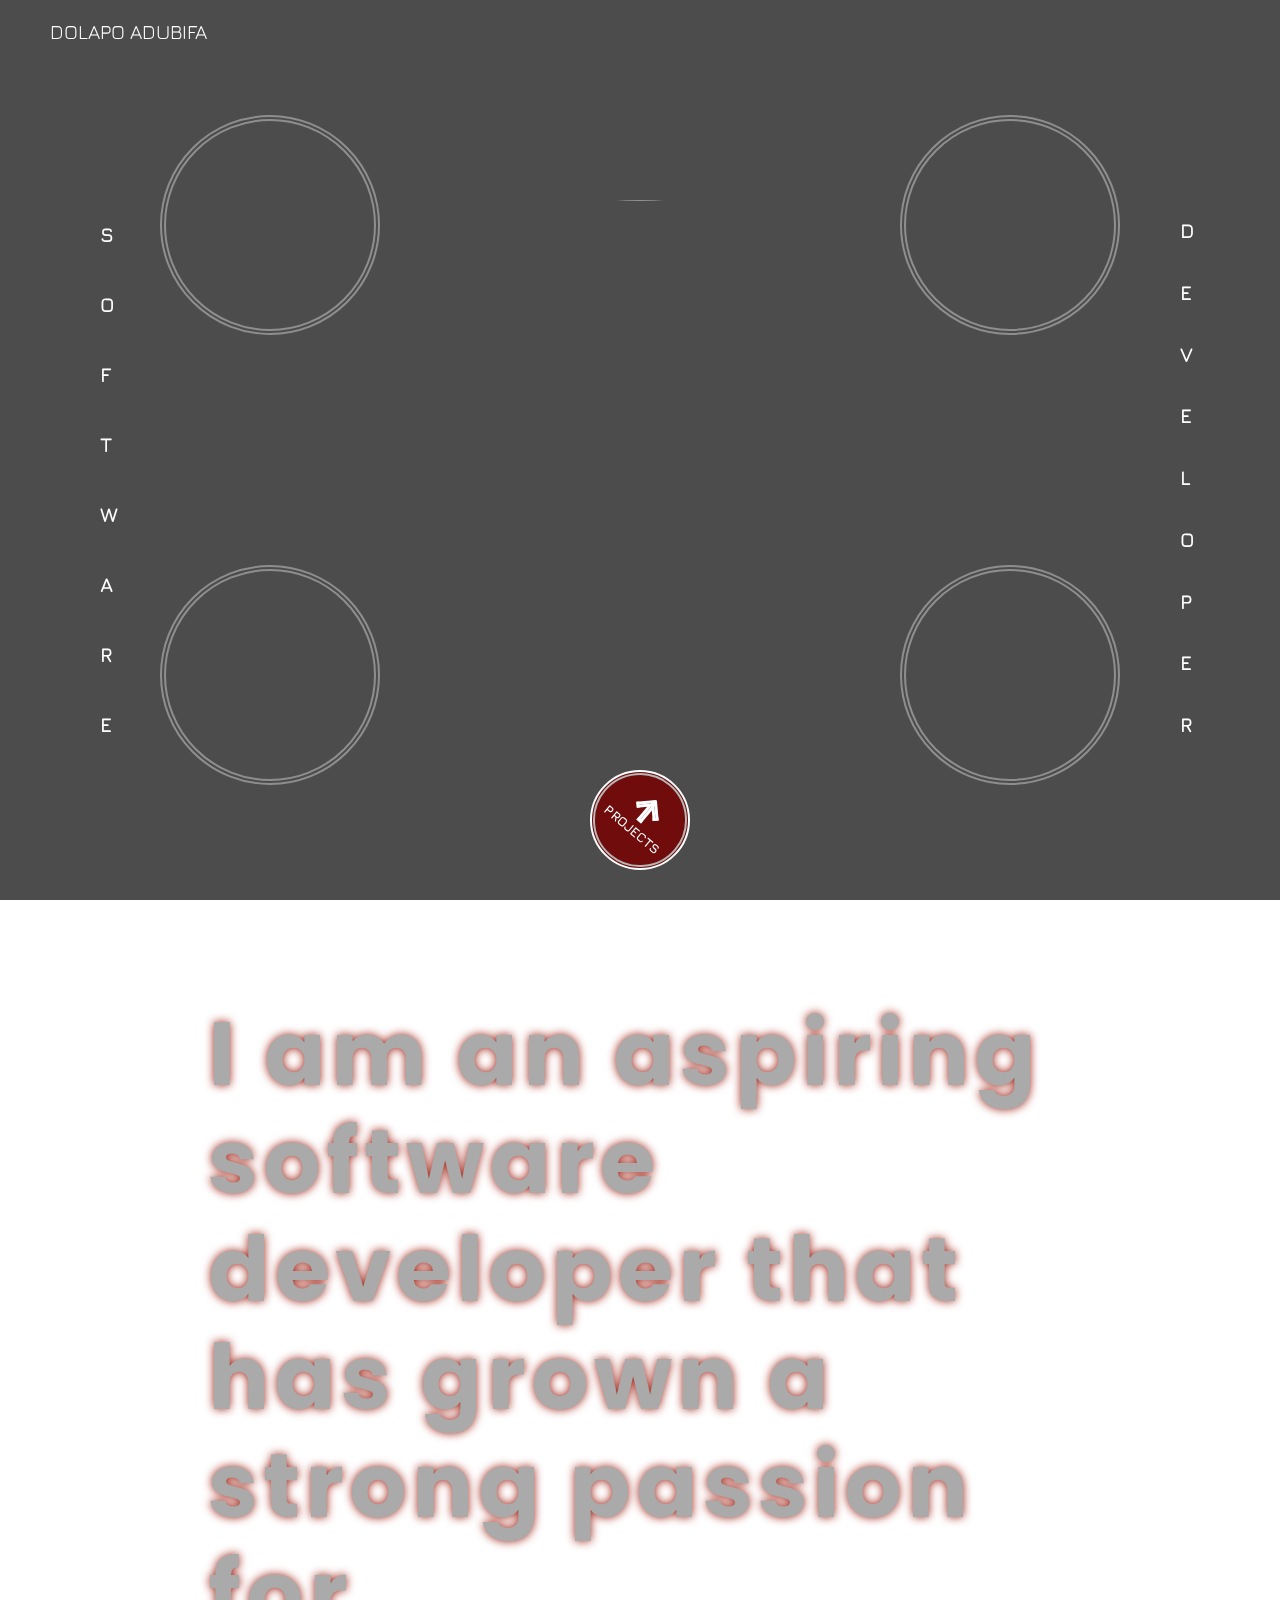
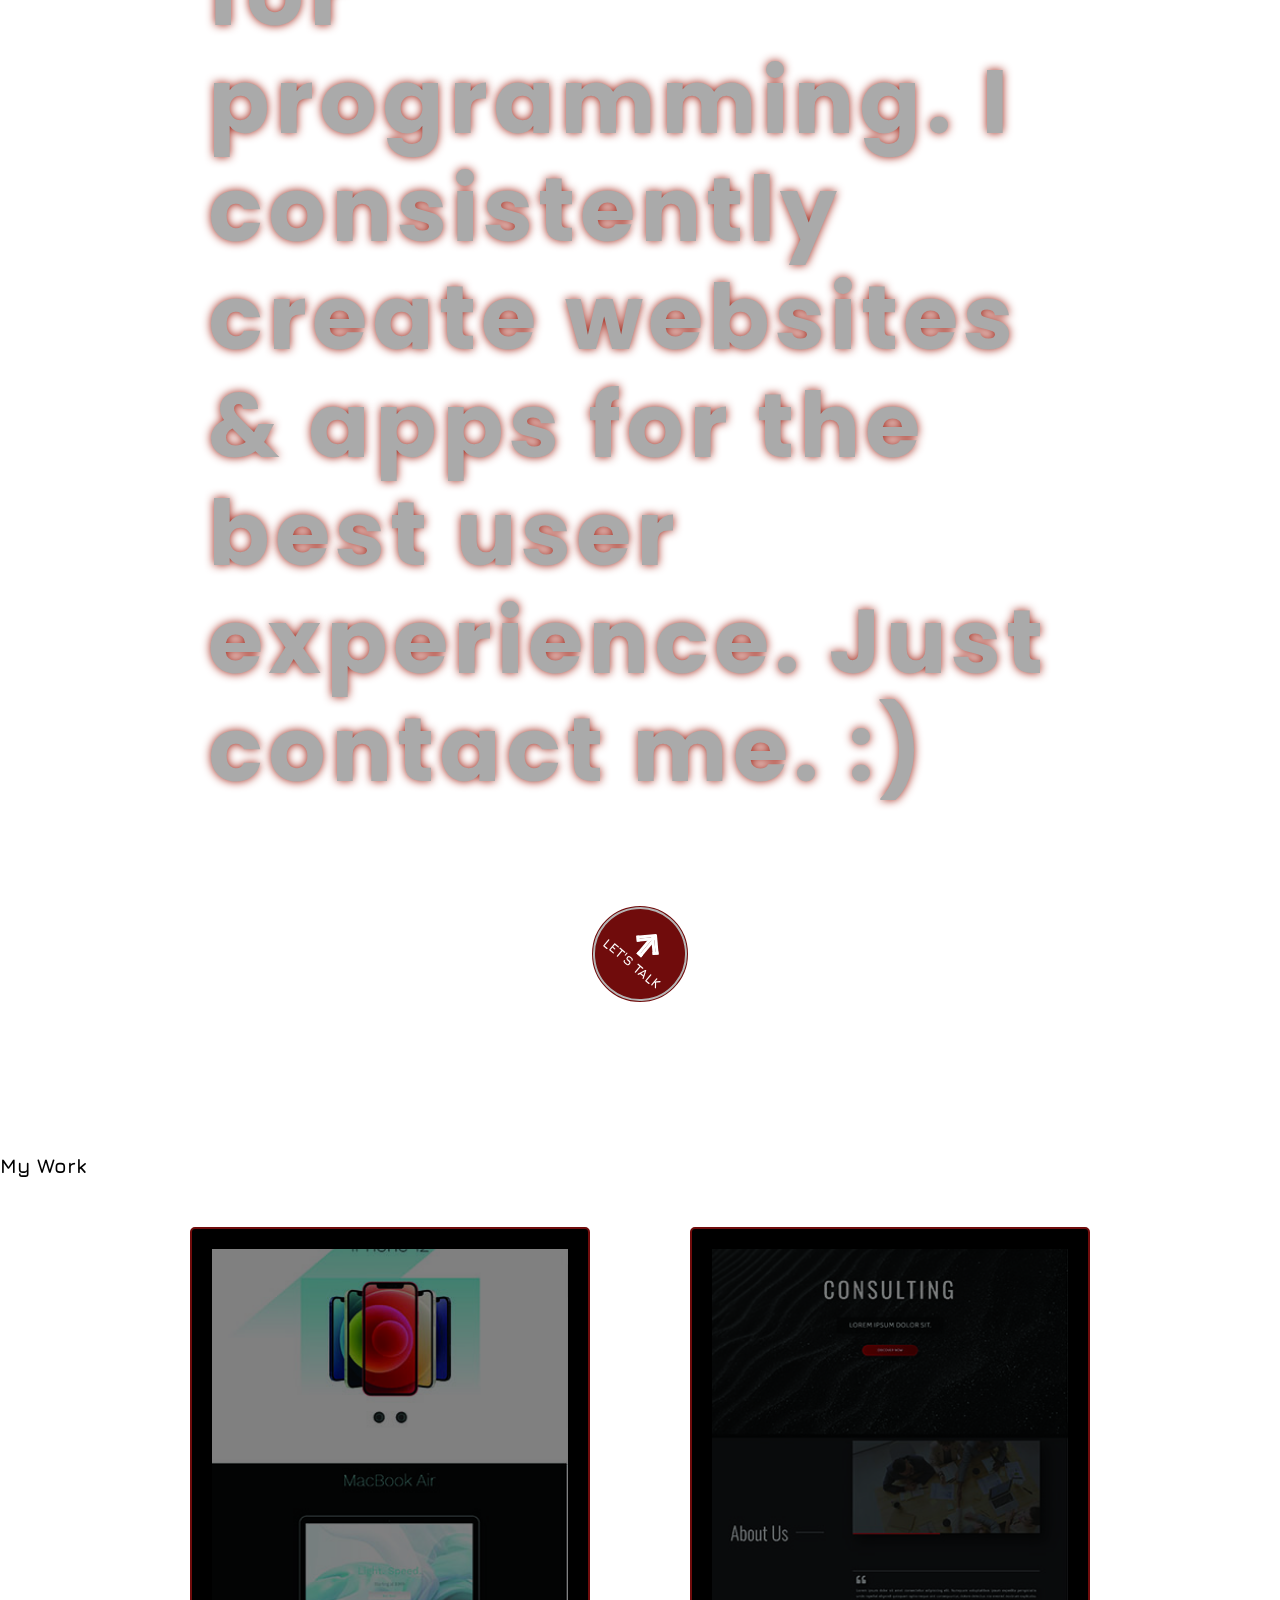
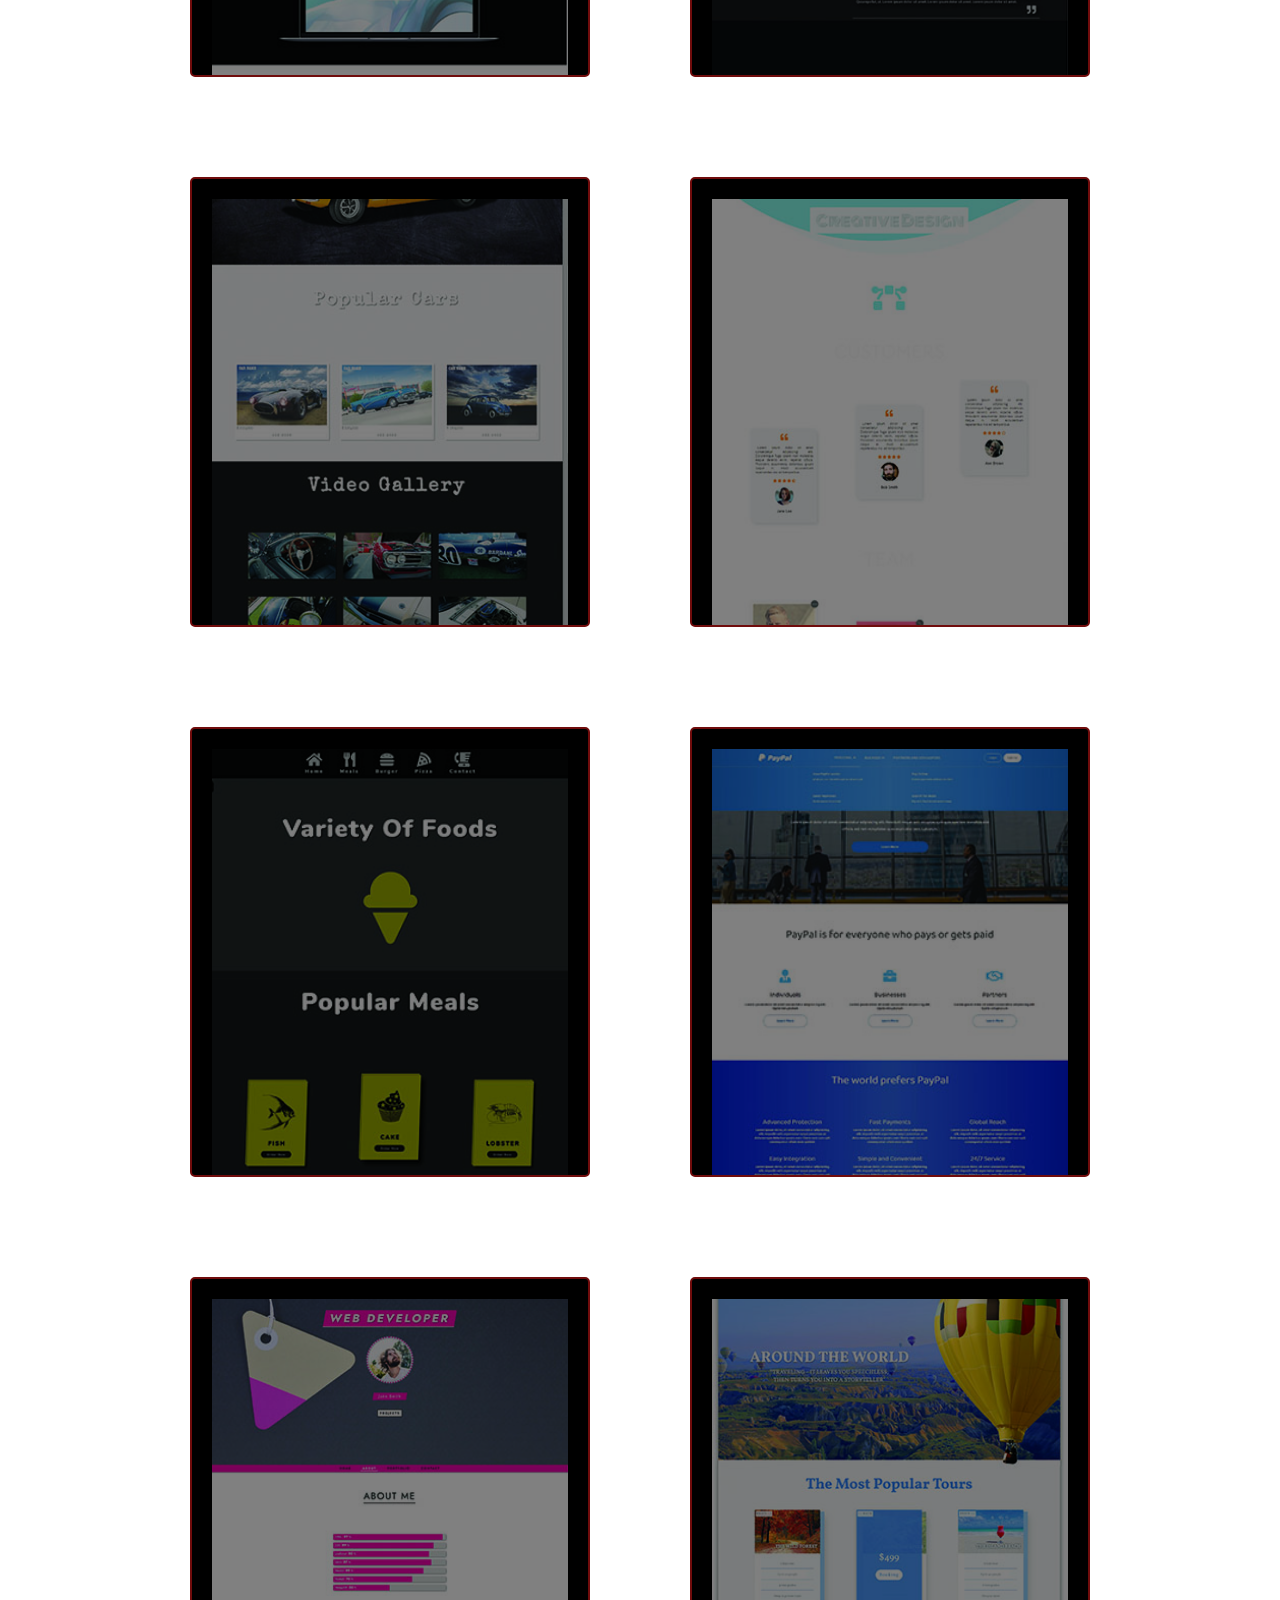
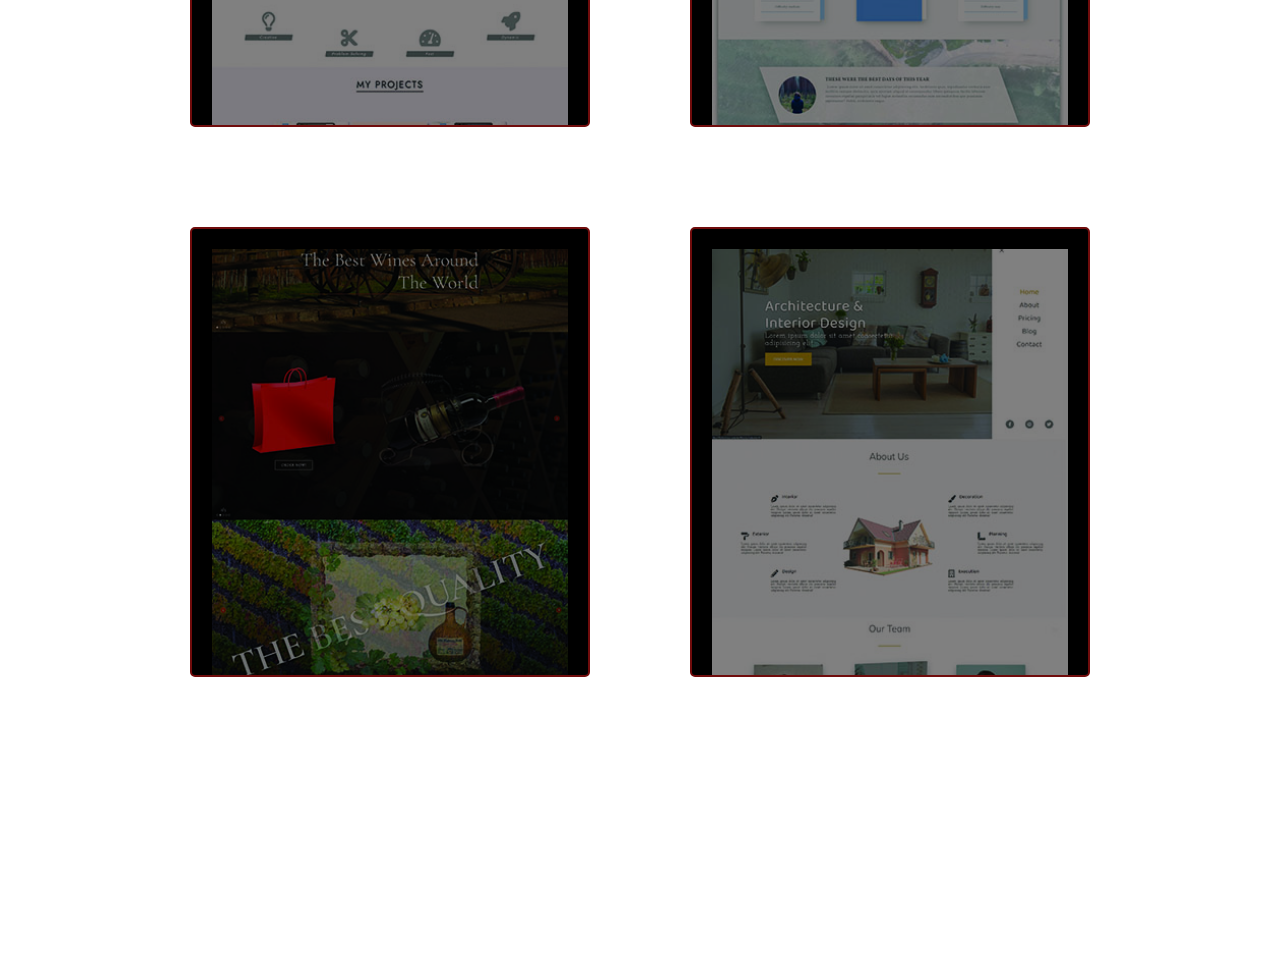
==== index.html @ 751847fe "Images setup" ====
<!DOCTYPE html>
<html lang="en">
  <head>
    <meta charset="UTF-8" />
    <meta http-equiv="X-UA-Compatible" content="IE=edge" />
    <meta name="viewport" content="width=device-width, initial-scale=1.0" />
    <title>Dolapo Adubifa - Software Developer</title>
    <link rel="stylesheet" href="style.css" />
  </head>
  <body>
    <div class="mouse-circle"></div>
    <div class="mouse-dot"></div>

    <div class="container">
      <div class="page-bg"></div>

      <section class="section-1">
        <a href="#" class="logo">Dolapo Adubifa</a>

        <div class="circles">
          <div class="circle circle-1"></div>
          <div class="circle circle-2"></div>
          <div class="circle circle-3"></div>
          <div class="circle circle-4"></div>
        </div>
        <div class="main-circle">
          <img src="images/landing/IMG_1921.jpeg" />
        </div>

        <h4 class="featured-text featured-text-1">Software</h4>
        <h4 class="featured-text featured-text-2">Developer</h4>

        <a href="#" class="main-btn">
          <div class="main-btn-content center">
            <div class="main-btn-line"></div>
            <div class="main-btn-line"></div>
            <div class="main-btn-line"></div>
            <span>Projects</span>
          </div>
        </a>
      </section>

      <section class="section-2">
        <h1 class="section-2-heading">About Me</h1>

        <p class="about-me-text"></p>

        <a href="#" class="main-btn">
          <div class="main-btn-content center">
            <div class="main-btn-line"></div>
            <div class="main-btn-line"></div>
            <div class="main-btn-line"></div>
            <span>Let's Talk</span>
          </div>
        </a>

      </section>

      <section class="section-3">
        <h1 class="section-3-heading">My Work</h1>

        <div class="projects center">
          <div class="project">
            <img src="images/projects/project-1.jpg">
          </div>
          <div class="project">
            <img src="images/projects/project-2.jpg">
          </div>
          <div class="project">
            <img src="images/projects/project-3.jpg">
          </div>
          <div class="project">
            <img src="images/projects/project-4.jpg">
          </div>
          <div class="project">
            <img src="images/projects/project-5.jpg">
          </div>
          <div class="project">
            <img src="images/projects/project-6.jpg">
          </div>
          <div class="project">
            <img src="images/projects/project-7.jpg">
          </div>
          <div class="project">
            <img src="images/projects/project-8.jpg">
          </div>
          <div class="project">
            <img src="images/projects/project-9.jpg">
          </div>
          <div class="project">
            <img src="images/projects/project-10.jpg">
          </div>

        </div>
      </section>

    </div>

    <script src="script.js"></script>
  </body>
</html>
---- style.css ----
@import url('https://fonts.googleapis.com/css2?family=Jura:wght@300;400;500;600;700&display=swap');
@import url('https://fonts.googleapis.com/css2?family=Jura:wght@300;400;500;600;700&family=Poppins:wght@100;200;300;400;500;600;700;800;900&display=swap');

* {
  margin: 0;
  padding: 0;
  box-sizing: border-box;
  text-decoration: none;
  list-style-type: none;
  outline: none;
  font-family: 'Jura', sans-serif;
}

html {
  font-size: 62.5%;
}

.center {
  display: flex;
  justify-content: center;
  align-items: top;
}

.main-btn {
  position: absolute;
  width: 10rem;
  height: 10rem;
  bottom: 3rem;
  background-color: #700c0c;
  border-radius: 50%;
  border: 0.2rem solid #ffffff;
  padding: 0.1rem;
  overflow: hidden;
}

.main-btn-content {
  width: 100%;
  height: 100%;
  border: 0.2rem solid #b6b6b6;
  border-radius: 50%;
  transform: rotate(40deg);
  transition: transform 0.2s, border 0.2s;
}

.main-btn:hover .main-btn-content {
  transform: rotate(60deg);
  border: 0.2rem solid #0ff503;
  transition: transform 0.2s 0.5s, border 0.2s;
}

.main-btn-line {
  position: absolute;
  top: 3rem;
  width: 2rem;
  height: 0.5rem;
  border: 0.3rem solid #ffffff;
}

.main-btn-line:nth-child(1) {
  transform: rotateZ(-45deg) translateX(-0.35rem);
  transform-origin: left center;
  border-right: none;
}

.main-btn-line:nth-child(2) {
  transform: rotateZ(45deg) translateX(0.35rem);
  transform-origin: right center;
  border-left: none;
}

.main-btn-line:nth-child(3) {
  transform: rotateZ(90deg) translateX(0.4rem);
  border-left: none;
}

.main-btn span {
  position: absolute;
  bottom: 2.5rem;
  color: #ffffff;
  font-size: 1.3rem;
  font-weight: 900;
  text-transform: uppercase;
}

.ripple {
  position: absolute;
  width: 0;
  height: 0;
  background-color: #13b413;
  border-radius: 50%;
  transform: translate(-50%, -50%);
  animation: rippleAnim 0.5s forwards;
}

@keyframes rippleAnim {
  0% {
    width: 0;
    height: 0;
  }
  100% {
    width: 210%;
    height: 210%;
  }
}

.mouse-circle,
.mouse-dot {
  border-radius: 50%;
  position: fixed;
  z-index: 300;
  transform: translate(-50%, -50%);
  opacity: 0;
  pointer-events: none;
}

.mouse-circle {
  width: 3rem;
  height: 3rem;
  border: 0.2rem solid #b6b6b6;
  animation: mouseCircleAnim 10s infinite linear;
}

@keyframes mouseCircleAnim {
  0% {
    width: 3rem;
    height: 3rem;
  }
  25% {
    width: 5rem;
    height: 5rem;
  }
  35% {
    width: 2.5rem;
    height: 2.5rem;
  }
  70% {
    width: 5rem;
    height: 5rem;
  }
  100% {
    width: 3rem;
    height: 3rem;
  }
}

.mouse-dot {
  width: 0.5rem;
  height: 0.5rem;
  background-color: #d72e1b;
  /* animation: mouseDotAnim 10s infinite linear; */
}

/* @keyframes mouseDotAnim {
  0% {
    width: 0.5rem;
    height: 0.5rem;
  }
  55%  {
    width: 1rem;
    height: 1rem;
  }
  100%  {
    width: 0.5rem;
    height: 0.5rem;
  }
} */

.page-bg {
  position: fixed;
  width: 100%;
  height: 100vh;
  background: linear-gradient(rgba(0, 0, 0, 0.7), rgba(0, 0, 0, 0.7)),
    url(images/keyboard-bg.jpg) center no-repeat;
  background-size: cover;
}

.section-1 {
  position: relative;
  width: 100%;
  height: 100vh;
  display: flex;
  justify-content: center;
  align-items: top;
}

.logo {
  position: absolute;
  top: 2rem;
  left: 5rem;
  font-size: 2rem;
  text-transform: uppercase;
  color: #ffffff;
}

.circles {
  position: absolute;
  top: 0;
  left: 0;
  width: 100%;
  height: 100%;
  display: grid;
  grid-template-columns: repeat(2, 1fr);
  grid-template-rows: repeat(2, 1fr);
}

.circle {
  width: 22rem;
  height: 22rem;
  border-radius: 50%;
  align-self: center;
  justify-self: center;
  opacity: 0.5;
  top: 0;
  left: 0;
  position: relative;
  transition: left 2s, top 2s;
}

.circle-1 {
  background: url(images/landing/travelPassport.jpg) center no-repeat;
  background-size: cover;
  background-clip: content-box;
  border: 0.6rem double #d2cfcf;
  margin-left: -10rem;
}

.circle-2 {
  background: url(images/landing/bikingHobby.jpg) center no-repeat;
  background-size: cover;
  background-clip: content-box;
  border: 0.6rem double #d2cfcf;
  margin-right: -10rem;
}

.circle-3 {
  background: url(images/landing/animeHobby.jpg) center no-repeat;
  background-size: cover;
  background-clip: content-box;
  border: 0.6rem double #d2cfcf;
  margin-left: -10rem;
}

.circle-4 {
  background: url(images/landing/gamerPortfolio.jpg) center no-repeat;
  background-size: cover;
  background-clip: content-box;
  border: 0.6rem double #d2cfcf;
  margin-right: -10rem;
}

.main-circle {
  width: 55rem;
  height: 55rem;
  margin-top: 20rem;
  position: absolute;
  overflow: hidden;
  border-radius: 50%;
  display: flex;
  justify-content: center;
  align-items: top;
  transition: width 0.2s, height 0.2s;
}

.main-circle:hover {
  width: 70rem;
  height: 70rem;
}

img {
  width: 100rem;
  height: 72rem;
  display: center;
  /* object-fit: cover;
  object-position: 100% 60%; */
}

.main-circle img {
  opacity: 0.6;
  background-position: relative;
}

.featured-text {
  font-size: 2rem;
  color: #ffffff;
  text-transform: uppercase;
  width: 0;
  padding-top: 20rem;
  word-wrap: break-word;
  position: sticky;
  top: 0;
}

.featured-text-1 {
  margin: 0 auto 0 10rem;
  line-height: 3.5;
}

.featured-text-2 {
  margin: 0 10rem 0 auto;
  line-height: 3.089;
}

.main-btn {
  position: absolute;
  width: 10rem;
  height: 10rem;
  bottom: 3rem;
  background-color: #700c0c;
  border-radius: 50%;
  border: 0.2rem solid #ffffff;
  padding: 0.1rem;
  overflow: hidden;
}

.main-btn-content {
  width: 100%;
  height: 100%;
  border: 0.2rem solid #b6b6b6;
  border-radius: 50%;
  transform: rotate(40deg);
  transition: transform 0.2s, border 0.2s;
}

.main-btn:hover .main-btn-content {
  transform: rotate(60deg);
  border: 0.2rem solid #0ff503;
  transition: transform 0.2s 0.5s, border 0.2s;
}

.main-btn-line {
  position: absolute;
  top: 3rem;
  width: 2rem;
  height: 0.5rem;
  border: 0.3rem solid #ffffff;
}

.main-btn-line:nth-child(1) {
  transform: rotateZ(-45deg) translateX(-0.35rem);
  transform-origin: left center;
  border-right: none;
}

.main-btn-line:nth-child(2) {
  transform: rotateZ(45deg) translateX(0.35rem);
  transform-origin: right center;
  border-left: none;
}

.main-btn-line:nth-child(3) {
  transform: rotateZ(90deg) translateX(0.4rem);
  border-left: none;
}

.main-btn span {
  position: absolute;
  bottom: 2.5rem;
  color: #ffffff;
  font-size: 1.3rem;
  font-weight: 900;
  text-transform: uppercase;
}

.ripple {
  position: absolute;
  width: 0;
  height: 0;
  background-color: #13b413;
  border-radius: 50%;
  transform: translate(-50%, -50%);
  animation: rippleAnim 0.5s forwards;
}

@keyframes rippleAnim {
  0% {
    width: 0;
    height: 0;
  }
  100% {
    width: 210%;
    height: 210%;
  }
}

.section-2 {
  position: relative;
  padding: 10rem 10rem 15rem 10rem;
}

.section-2-heading {
  font-size: 2rem;
  font-weight: 300;
  color: #ffffff;
  text-transform: uppercase;
  position: absolute;
  top: 50%;
  left: 10rem;
  transform: translateY(-50%);
  width: 0;
  word-break: break-all;
  line-height: 4;
}

.about-me-text {
  width: 80%;
  margin: auto;
}

.about-me-text span {
  font-family: 'Poppins', sans-serif;
  font-size: 9rem;
  font-weight: bold;
  color: #aaa;
  letter-spacing: 0.5rem;
  line-height: 1.2;
  text-shadow: 0 0 1rem #9f2214;
  position: relative;
  mix-blend-mode: color-dodge;
}

@keyframes aboutMeTextAnim {
  0% {
    color: #aaa;
    top: 0;
  }
  10%,
  90% {
    color: #fff;
    top: 2rem;
  }
  100% {
    color: #aaa;
    top: 0;
  }
}

.section-2 .main-btn {
  left: 50%;
  bottom: -5rem;
  transform: translateX(-50%);
}

.section-3 {
  width: 100%;
  height: 100%;
  padding: 10rem 0;
  margin-top: 10rem;
  position: relative;
}

.projects {
  flex-wrap: wrap;
  padding-bottom: 15rem;
}

.project {
  width: 40rem;
  height: 45rem;
  overflow: hidden;
  margin: 5rem;
  background-color: #000;
  display: flex;
  justify-content: center;
  position: relative;
  border: 0.25rem solid #700c0c;
  border-radius: 0.5rem;
  cursor: pointer;
  perspective: 20rem;
}

.project img {
  width: 90%;
  object-fit: cover;
  position: absolute;
  top: 2rem;
  opacity: 0.5;
  transition: top 4s 0.2s, opacity 0.2s;
}

.project:nth-child(odd):hover img {
  animation: oddImgAnim 4s 0.2s;
  opacity: 1;
}

@keyframes oddImgAnim {
  0% {
    transform: rotateY(0);
  }
  25% {
    transform: rotateY(-2deg) rotateX(2deg);
  }
  50% {
    transform: rotateY(2deg) rotateX(-2deg);
  }
  100% {
    transform: rotateY(0);
  }
}

.project:nth-child(even):hover img {
  animation: evenImgAnim 4s 0.2s;
  opacity: 1;
}

@keyframes evenImgAnim {
  0% {
    transform: rotateY(0);
  }
  25% {
    transform: rotateY(2deg) rotateX(-2deg);
  }
  50% {
    transform: rotateY(-2deg) rotateX(2deg);
  }
  100% {
    transform: rotateY(0);
  }
}

.project-img-wrapper{
  position: fixed;
  top: 0;
  left: 0;
  width: 100%;
  height: 0 ;
  background-color: rgba(0, 0, 0, 0.9);
  animation: imgWrapperAnim 1s forwards;
}

@keyframes imgWrapperAnim {
  0%{
    height: 0;
  }
  100%{
    height: 100%;
  }
}

.project-img{
  width: 100%;
  border-radius: 0.5rem;
  padding: 7rem 20rem;
  opacity: 0.9;
  transform-origin: top center;
  animation: imgAnim 1s 1s both;
}

@keyframes imgAnim {
  0%{
    transform: scale(0);
  }
  100%{
    transform: scale(1);
  }
}
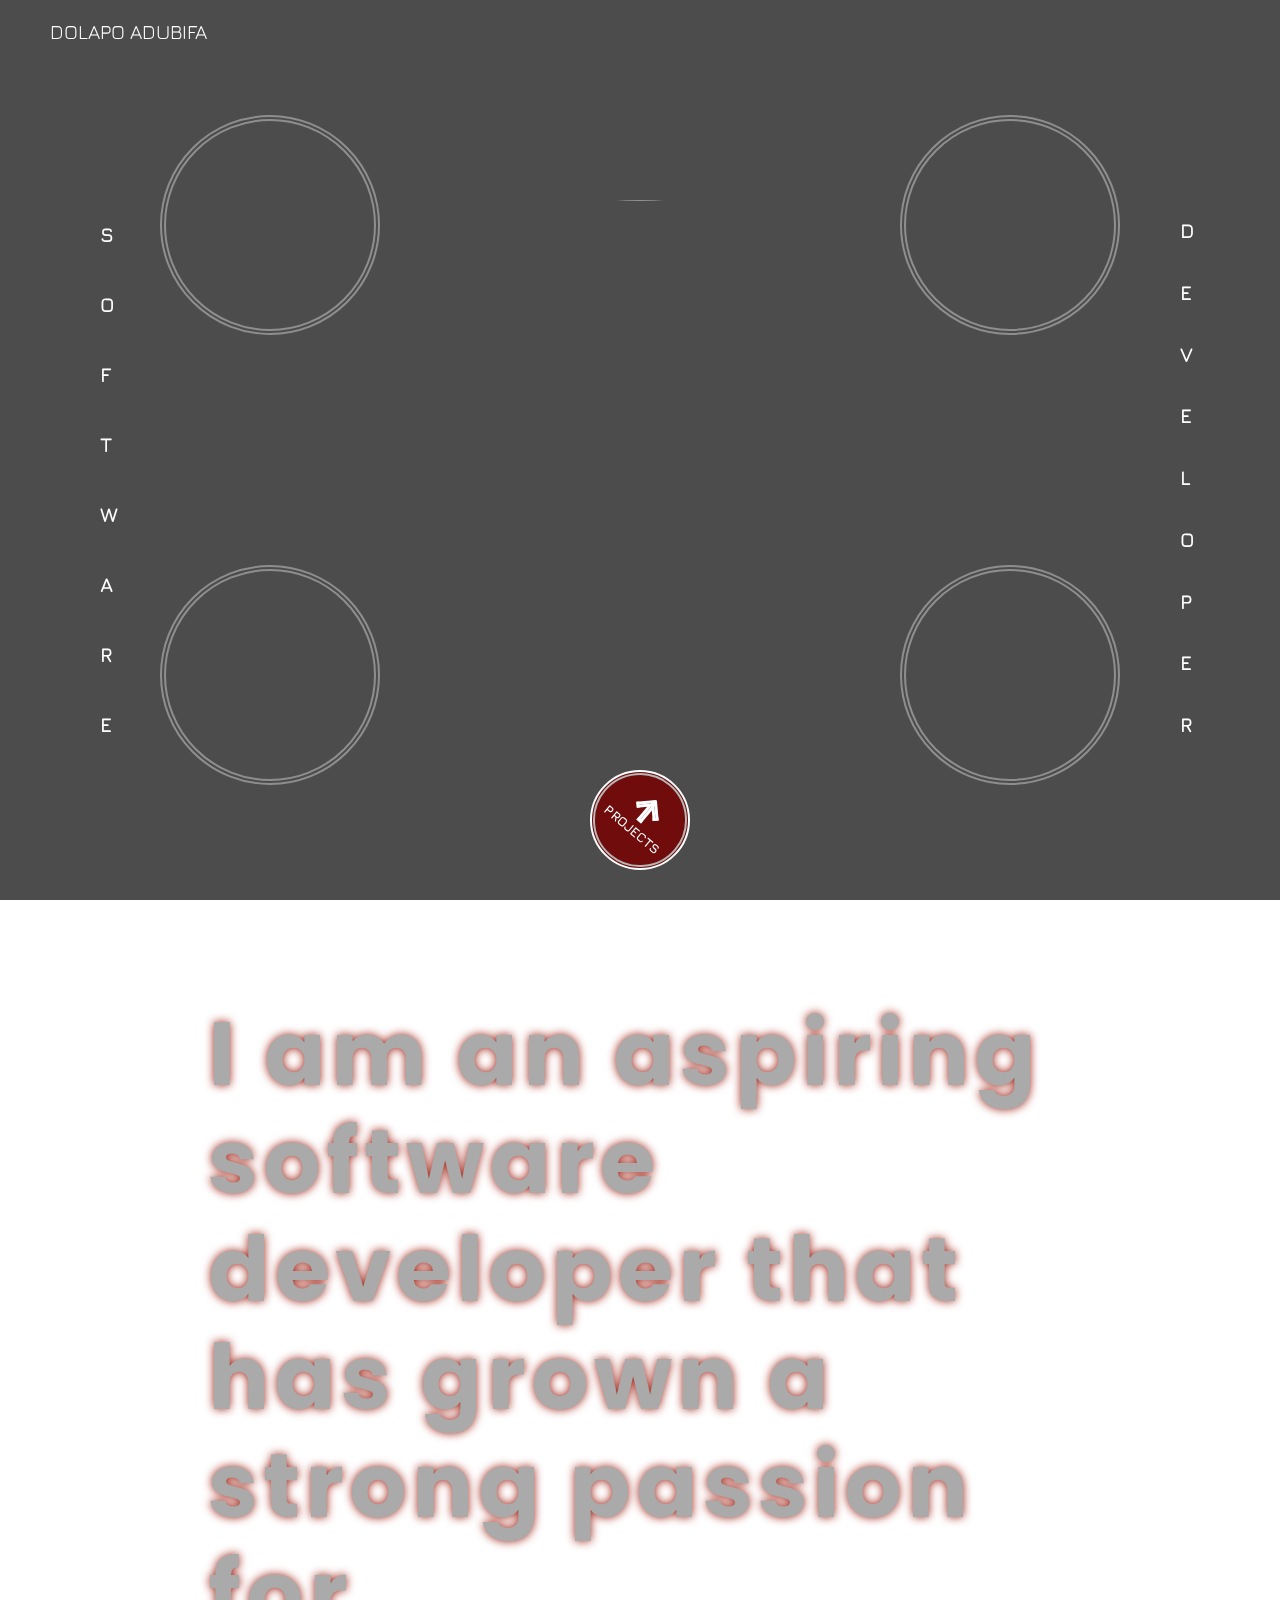
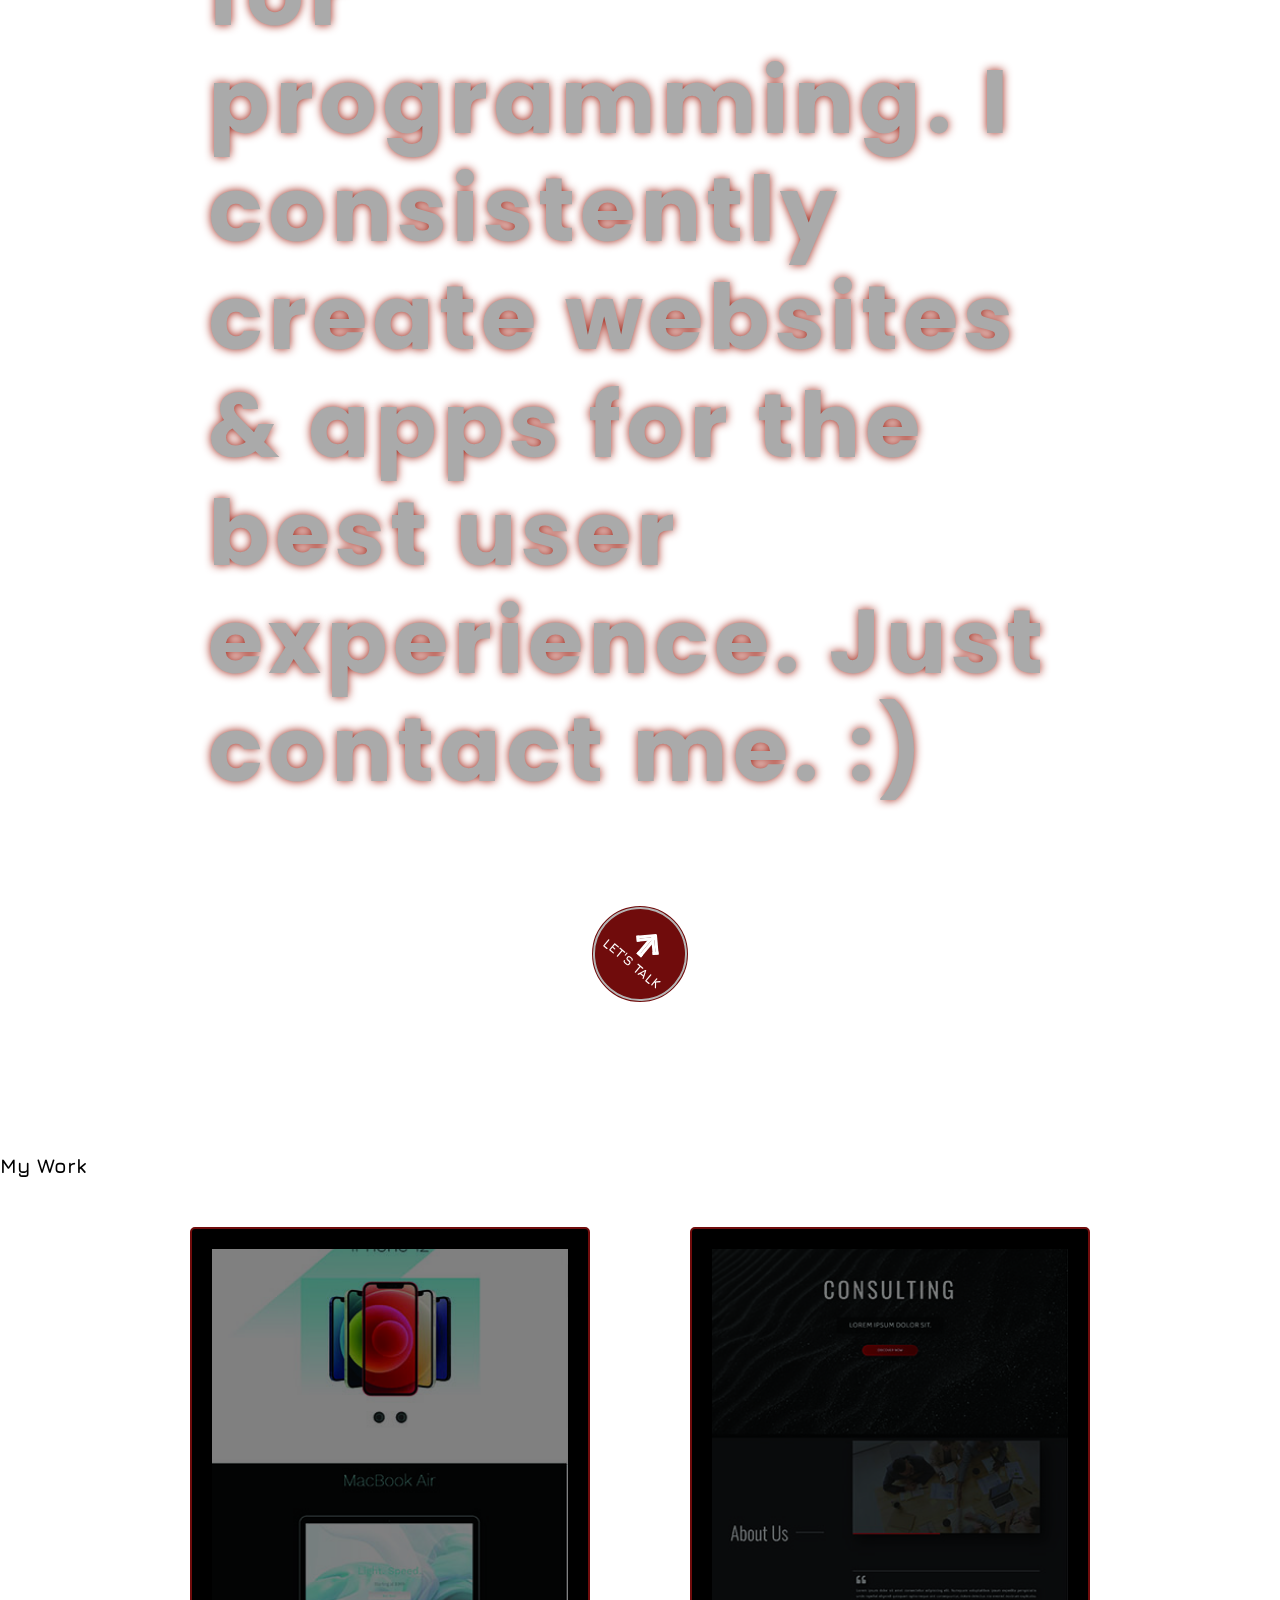
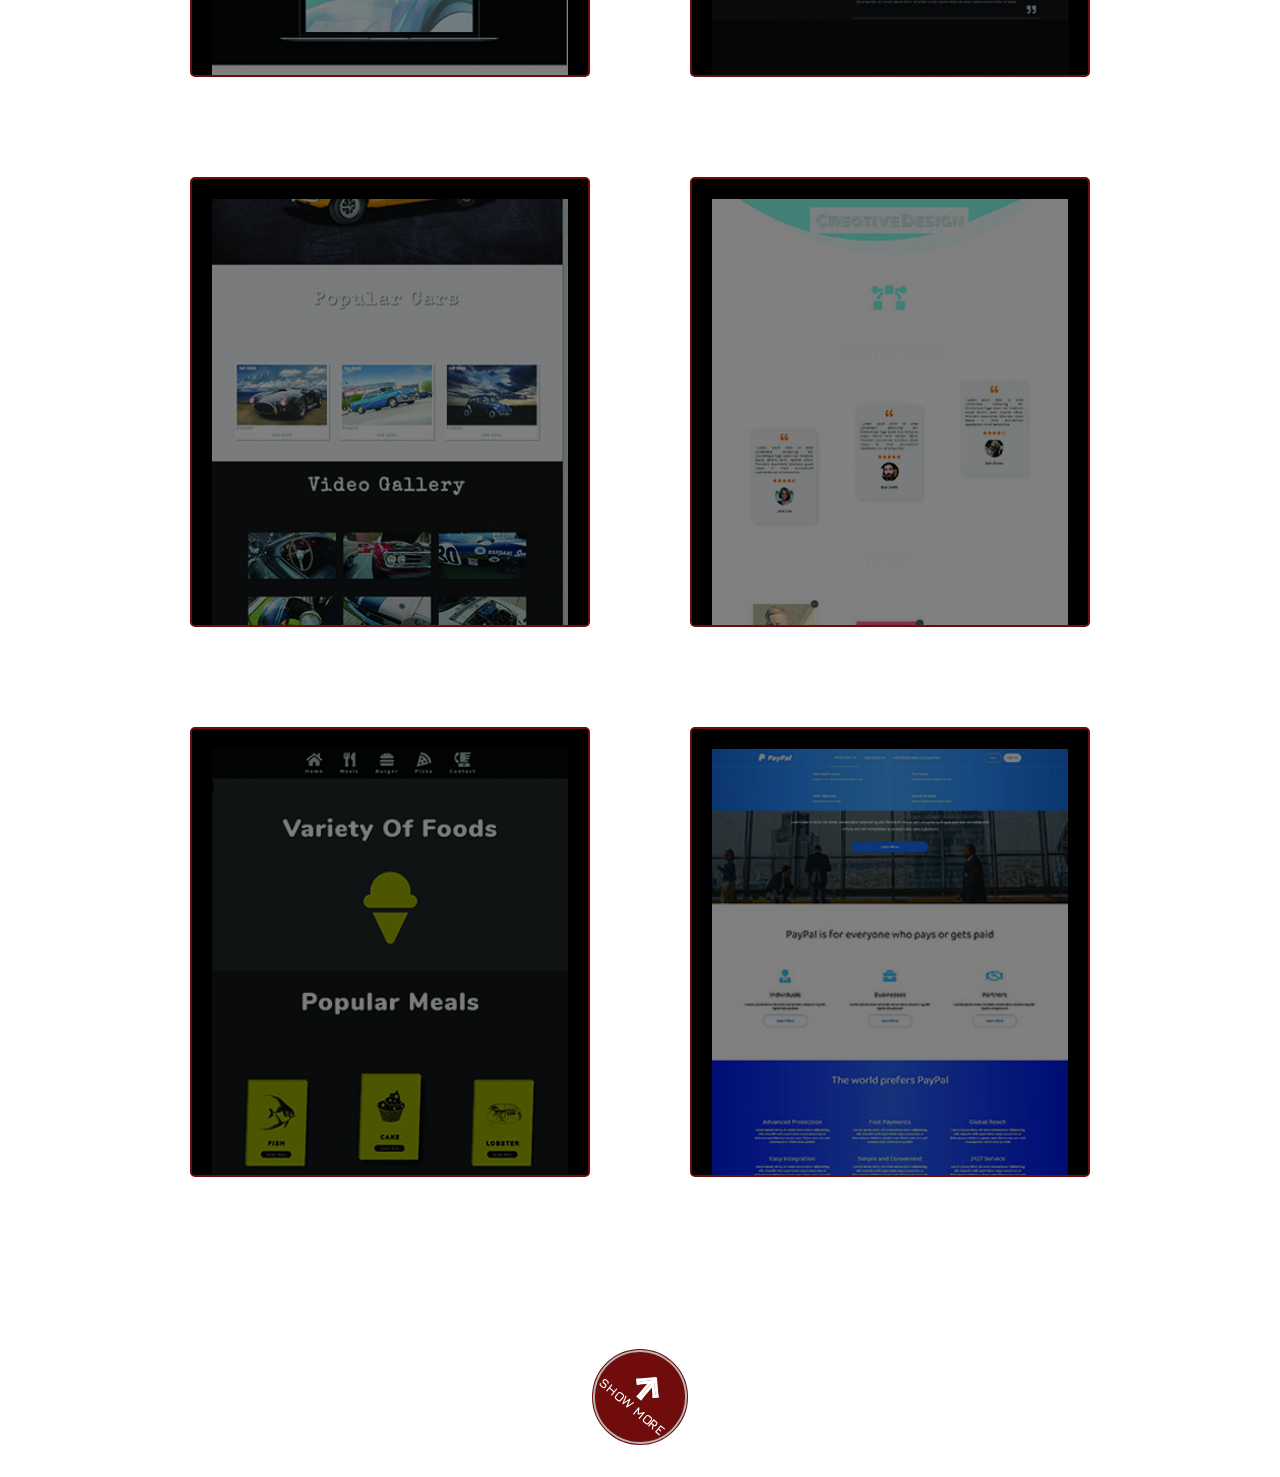
==== commit 42d81497: "Customizing Projects and adding Show More feature" ====
--- a/index.html
+++ b/index.html
@@ -53,7 +53,6 @@
             <span>Let's Talk</span>
           </div>
         </a>
-
       </section>
 
       <section class="section-3">
@@ -61,39 +60,49 @@
 
         <div class="projects center">
           <div class="project">
-            <img src="images/projects/project-1.jpg">
+            <img src="images/projects/project-1.jpg" />
           </div>
           <div class="project">
-            <img src="images/projects/project-2.jpg">
+            <img src="images/projects/project-2.jpg" />
           </div>
           <div class="project">
-            <img src="images/projects/project-3.jpg">
+            <img src="images/projects/project-3.jpg" />
           </div>
           <div class="project">
-            <img src="images/projects/project-4.jpg">
+            <img src="images/projects/project-4.jpg" />
           </div>
           <div class="project">
-            <img src="images/projects/project-5.jpg">
+            <img src="images/projects/project-5.jpg" />
           </div>
           <div class="project">
-            <img src="images/projects/project-6.jpg">
+            <img src="images/projects/project-6.jpg" />
           </div>
           <div class="project">
-            <img src="images/projects/project-7.jpg">
+            <img src="images/projects/project-7.jpg" />
           </div>
           <div class="project">
-            <img src="images/projects/project-8.jpg">
+            <img src="images/projects/project-8.jpg" />
           </div>
           <div class="project">
-            <img src="images/projects/project-9.jpg">
+            <img src="images/projects/project-9.jpg" />
           </div>
           <div class="project">
-            <img src="images/projects/project-10.jpg">
+            <img src="images/projects/project-10.jpg" />
           </div>
+        </div>
 
-        </div>
+        <button class="project-hide-btn">&laquo;Close</button>
+
+        <a href="#" class="main-btn projects-btn">
+          <div class="main-btn-content center">
+            <div class="main-btn-line"></div>
+            <div class="main-btn-line"></div>
+            <div class="main-btn-line"></div>
+            <span>Show More</span>
+          </div>
+        </a>
+
       </section>
-
     </div>
 
     <script src="script.js"></script>
--- a/style.css
+++ b/style.css
@@ -517,26 +517,27 @@
   }
 }
 
-.project-img-wrapper{
+.project-img-wrapper {
   position: fixed;
   top: 0;
   left: 0;
   width: 100%;
-  height: 0 ;
+  height: 0;
   background-color: rgba(0, 0, 0, 0.9);
+  overflow: hidden scroll;
   animation: imgWrapperAnim 1s forwards;
 }
 
 @keyframes imgWrapperAnim {
-  0%{
+  0% {
     height: 0;
   }
-  100%{
+  100% {
     height: 100%;
   }
 }
 
-.project-img{
+.project-img {
   width: 100%;
   border-radius: 0.5rem;
   padding: 7rem 20rem;
@@ -546,10 +547,50 @@
 }
 
 @keyframes imgAnim {
-  0%{
+  0% {
     transform: scale(0);
   }
-  100%{
+  100% {
     transform: scale(1);
   }
+}
+
+.project-hide-btn {
+  position: fixed;
+  top: 5rem;
+  right: 5rem;
+  background-color: transparent;
+  border: none;
+  color: #fff;
+  font-size: 2rem;
+  letter-spacing: 0.1rem;
+  cursor: pointer;
+  z-index: 10;
+  transform: scale(0);
+  visibility: hidden;
+}
+
+.change.project-hide-btn {
+  transform: scale(1);
+  visibility: visible;
+  transition: transform 0.5s;
+}
+
+.projects-btn {
+  left: 50%;
+  transform: translate(-50%);
+}
+
+.change > .main-btn-line:nth-child(1) {
+  transform: rotateZ(45deg) translateX(-0.35rem);
+}
+
+.change > .main-btn-line:nth-child(2) {
+  transform: rotateZ(-45deg) translateX(0.35rem);
+}
+
+.change > .main-btn-line:nth-child(3) {
+  transform: rotateZ(90deg) translateX(-0.4rem);
+  /* border-left: 0.1rem, solid #fff; */
+  border-right: none;
 }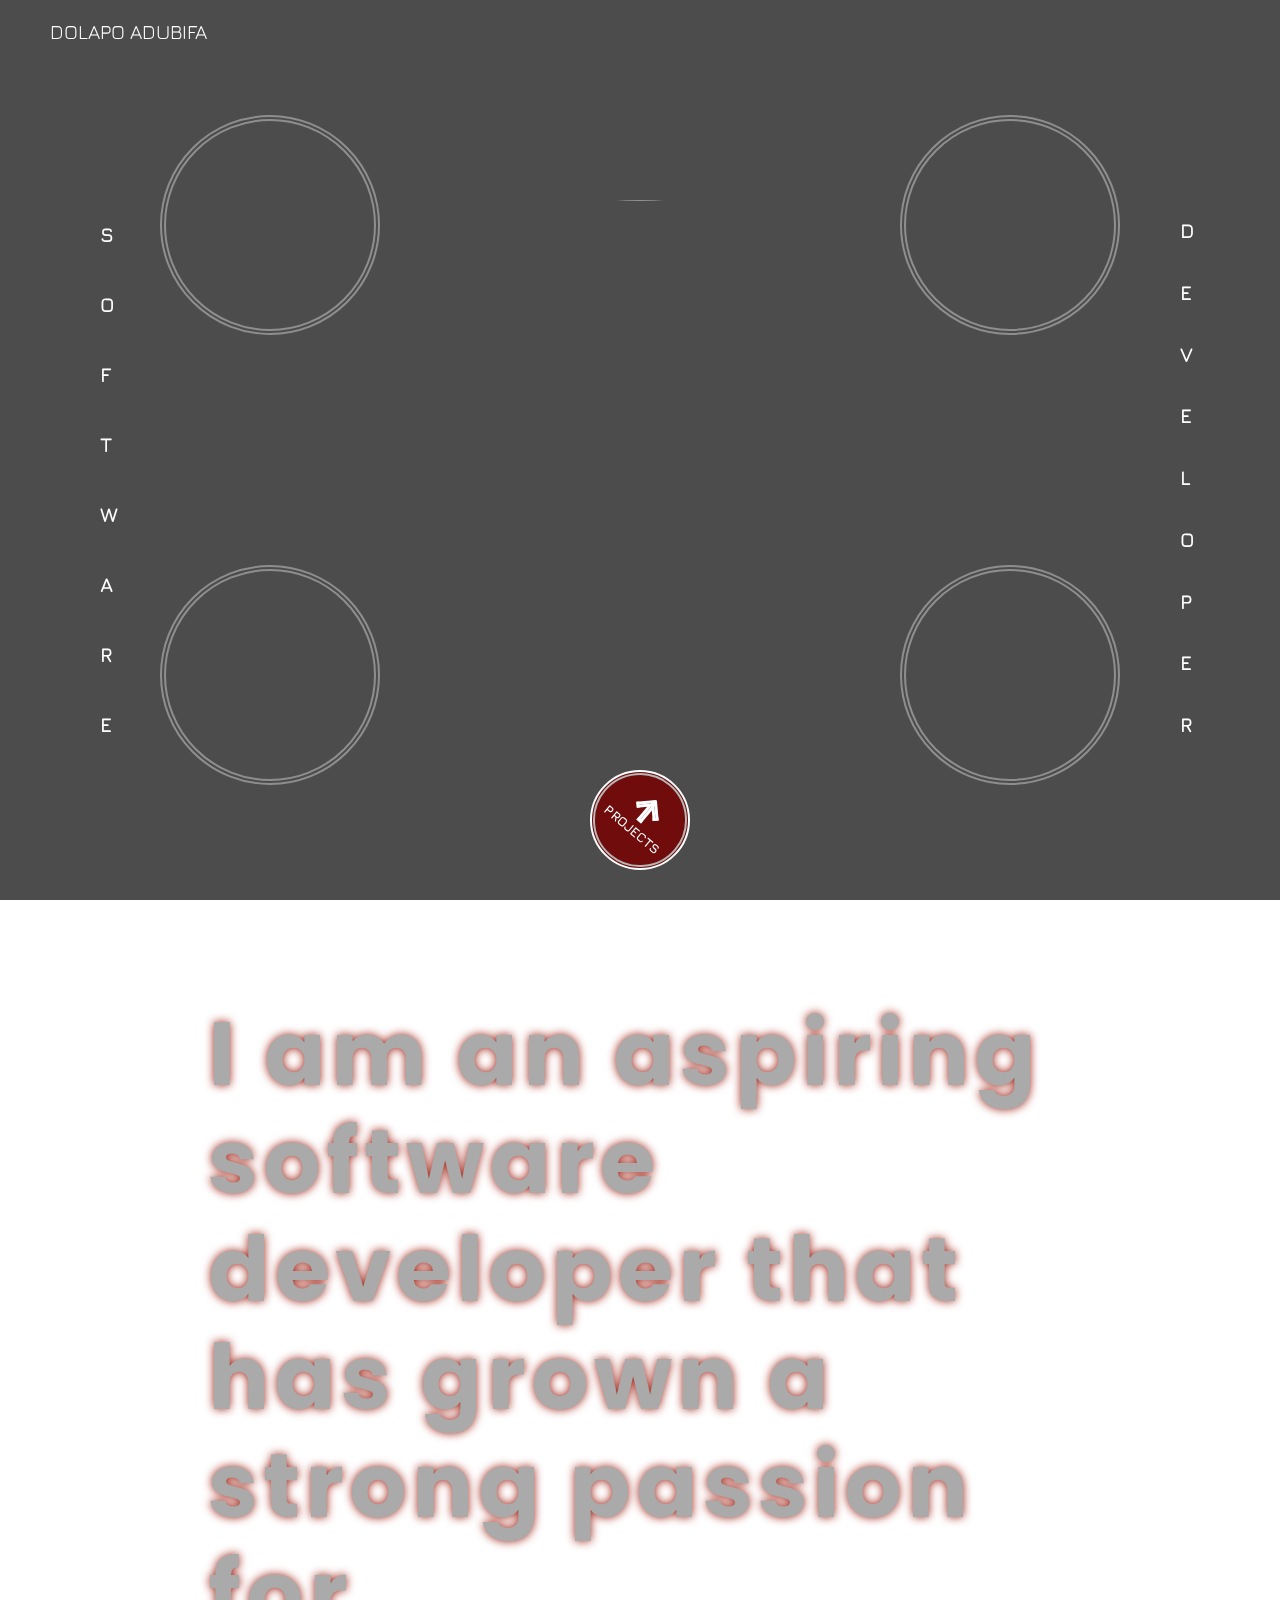
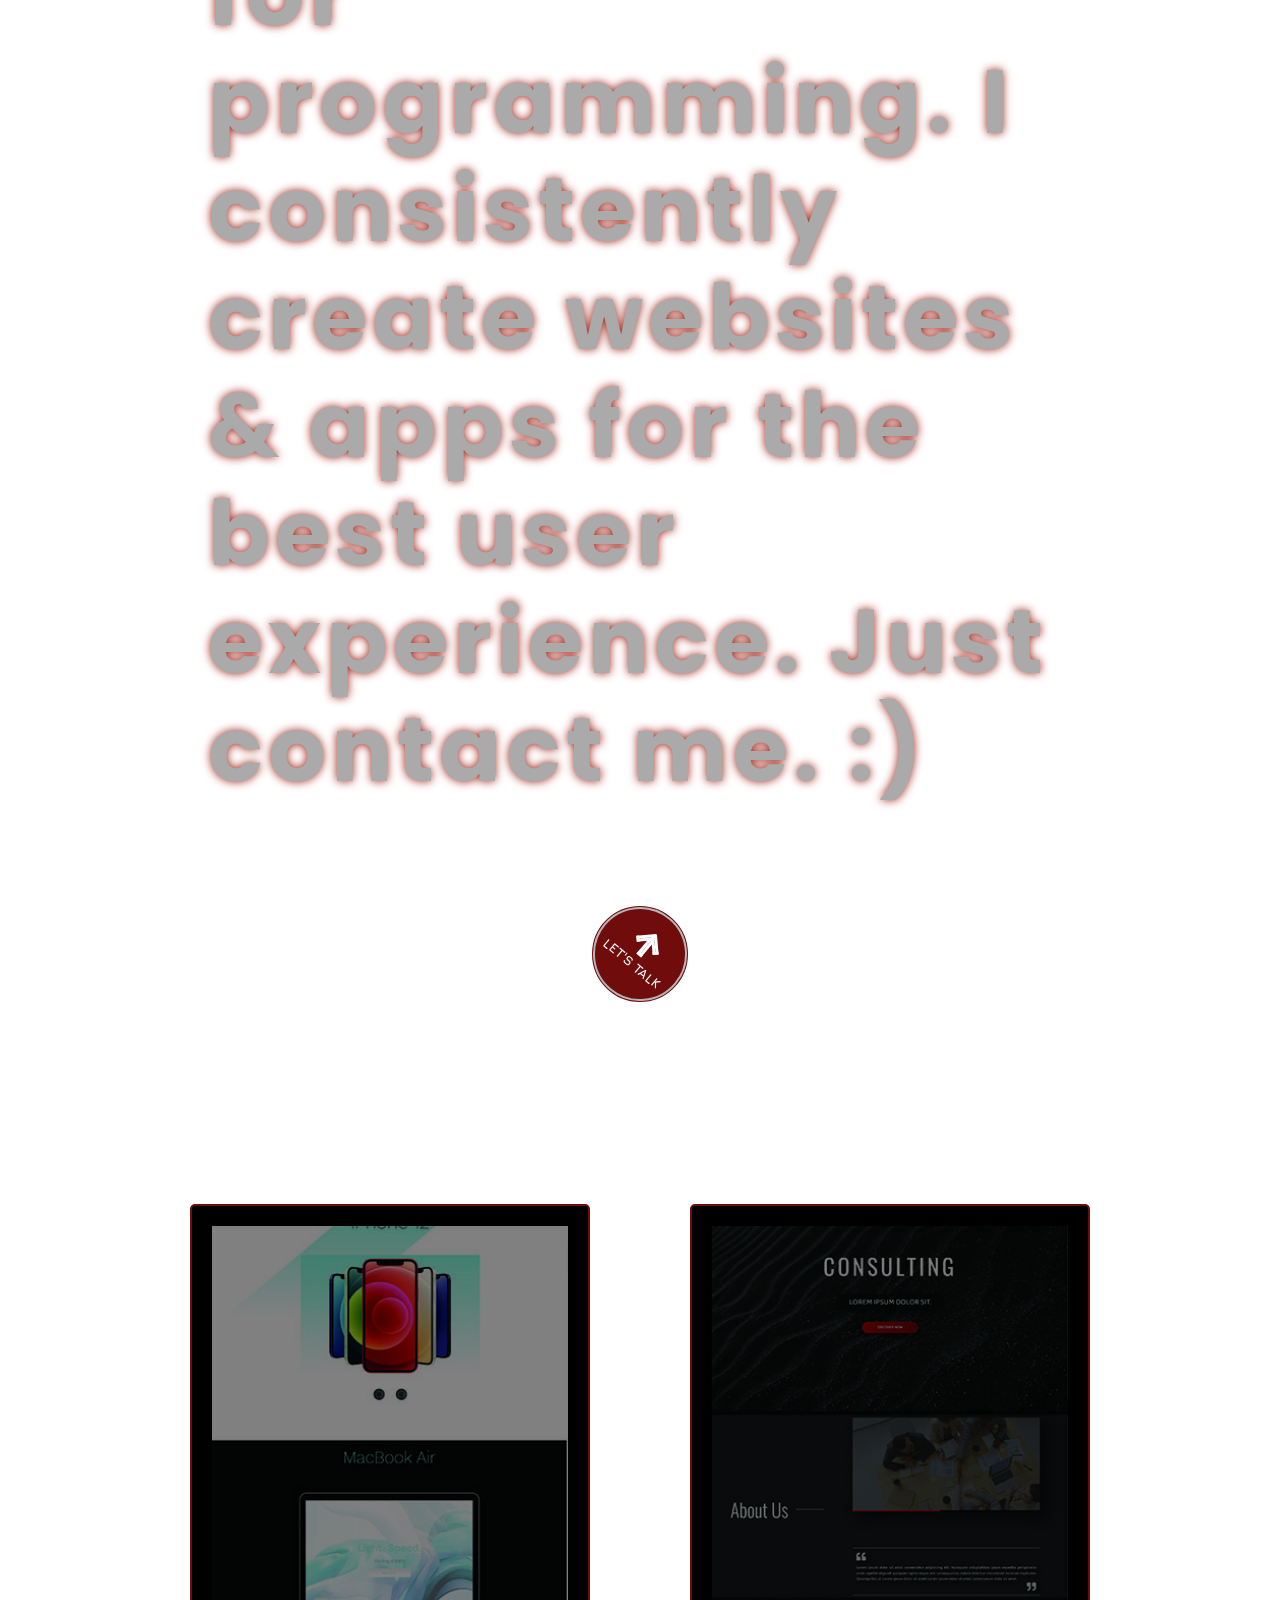
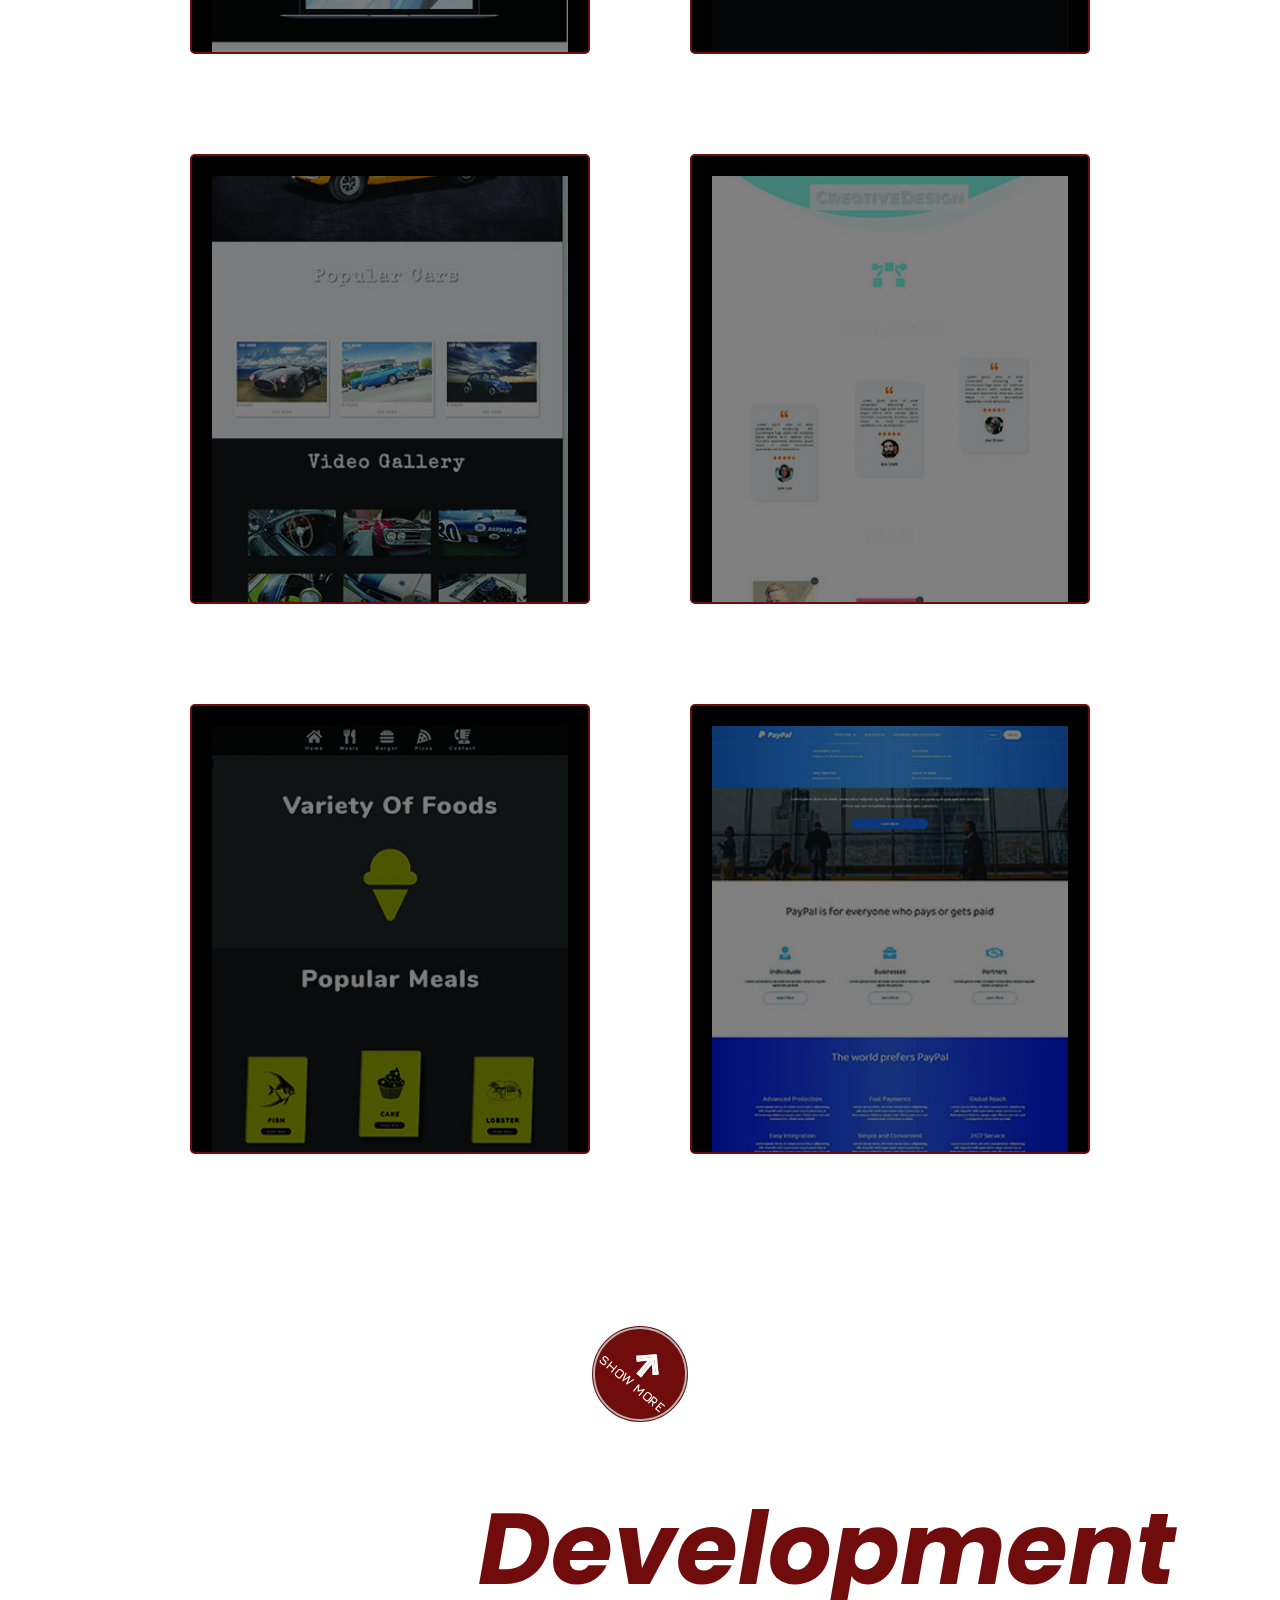
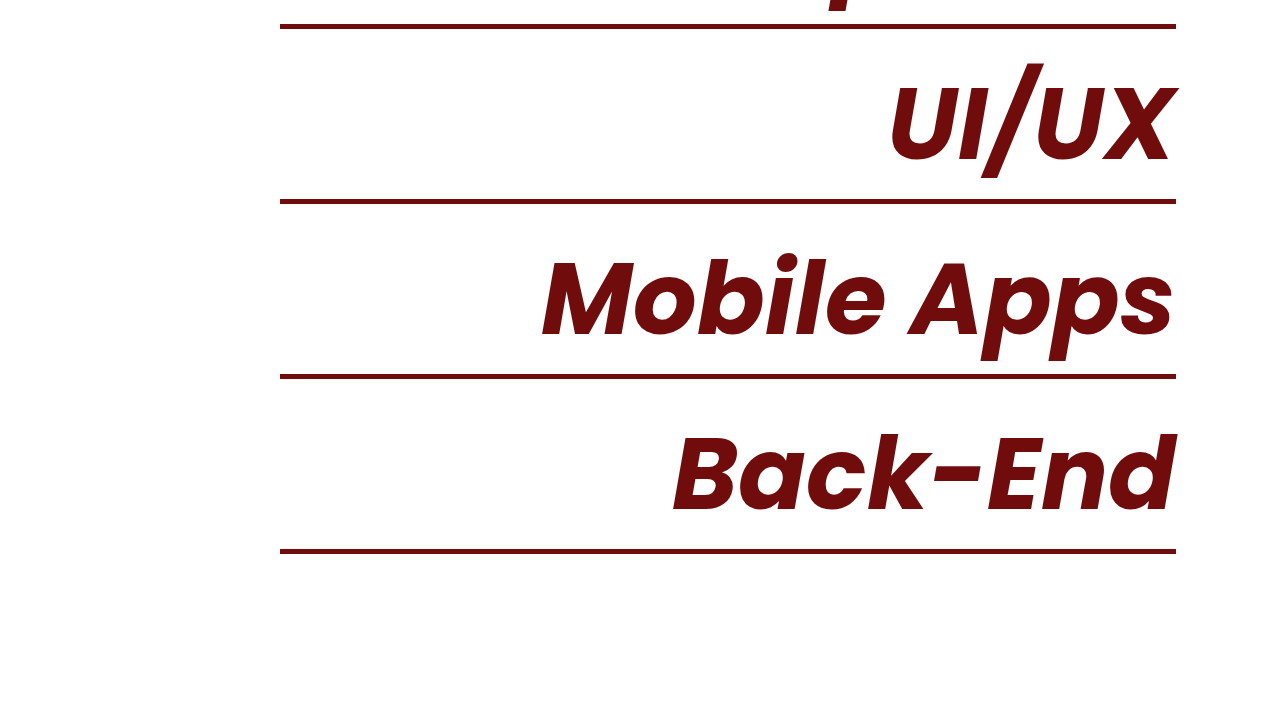
==== commit 26e04e29: "Finishing Project Section" ====
--- a/index.html
+++ b/index.html
@@ -41,7 +41,7 @@
       </section>
 
       <section class="section-2">
-        <h1 class="section-2-heading">About Me</h1>
+        <h1 class="section-heading">About Me</h1>
 
         <p class="about-me-text"></p>
 
@@ -56,7 +56,7 @@
       </section>
 
       <section class="section-3">
-        <h1 class="section-3-heading">My Work</h1>
+        <h1 class="section-heading">My Work</h1>
 
         <div class="projects center">
           <div class="project">
@@ -101,7 +101,42 @@
             <span>Show More</span>
           </div>
         </a>
+      </section>
 
+      <section class="section-4">
+
+        <h1 class="section-heading">My Skills</h1>
+
+        <div class="skills-wrapper">
+          <div class="skill">
+            <a href="#" class="skill-btn"><span>Development</span></a>
+            <p class="skill-text">
+              Lorem, ipsum dolor sit amet consectetur adipisicing elit. Odio,
+              animi libero.
+            </p>
+          </div>
+          <div class="skill">
+            <a href="#" class="skill-btn"><span>UI/UX</span></a>
+            <p class="skill-text">
+              Lorem, ipsum dolor sit amet consectetur adipisicing elit. Odio,
+              animi libero.
+            </p>
+          </div>
+          <div class="skill">
+            <a href="#" class="skill-btn"><span>Mobile Apps</span></a>
+            <p class="skill-text">
+              Lorem, ipsum dolor sit amet consectetur adipisicing elit. Odio,
+              animi libero.
+            </p>
+          </div>
+          <div class="skill">
+            <a href="#" class="skill-btn"><span>Back-End</span></a>
+            <p class="skill-text">
+              Lorem, ipsum dolor sit amet consectetur adipisicing elit. Odio,
+              animi libero.
+            </p>
+          </div>
+        </div>
       </section>
     </div>
 
--- a/style.css
+++ b/style.css
@@ -13,6 +13,8 @@
 
 html {
   font-size: 62.5%;
+  overflow-x: hidden;
+  scroll-behavior: smooth;
 }
 
 .center {
@@ -101,6 +103,20 @@
     width: 210%;
     height: 210%;
   }
+}
+
+.section-heading {
+  font-size: 2rem;
+  font-weight: 300;
+  color: #ffffff;
+  text-transform: uppercase;
+  position: absolute;
+  top: 50%;
+  left: 10rem;
+  transform: translateY(-50%);
+  width: 0;
+  word-break: break-all;
+  line-height: 4;
 }
 
 .mouse-circle,
@@ -387,20 +403,6 @@
   padding: 10rem 10rem 15rem 10rem;
 }
 
-.section-2-heading {
-  font-size: 2rem;
-  font-weight: 300;
-  color: #ffffff;
-  text-transform: uppercase;
-  position: absolute;
-  top: 50%;
-  left: 10rem;
-  transform: translateY(-50%);
-  width: 0;
-  word-break: break-all;
-  line-height: 4;
-}
-
 .about-me-text {
   width: 80%;
   margin: auto;
@@ -466,6 +468,7 @@
   border-radius: 0.5rem;
   cursor: pointer;
   perspective: 20rem;
+  transition: opacity 0.5s;
 }
 
 .project img {
@@ -581,6 +584,10 @@
   transform: translate(-50%);
 }
 
+.projects-btn .main-btn-line {
+  transition: all 0.5s;
+}
+
 .change > .main-btn-line:nth-child(1) {
   transform: rotateZ(45deg) translateX(-0.35rem);
 }
@@ -593,4 +600,56 @@
   transform: rotateZ(90deg) translateX(-0.4rem);
   /* border-left: 0.1rem, solid #fff; */
   border-right: none;
-}+}
+
+.section-4 {
+  position: relative;
+  width: 100%;
+}
+
+.skills-wrapper {
+  width: 100%;
+  margin-left: 28rem;
+  flex-direction: column;
+}
+
+.skill {
+  width: 70%;
+  margin: 2rem 0;
+  border-bottom: 0.5rem solid #700c0c;
+}
+
+.skill-btn {
+  width: 100%;
+  position: relative;
+  display: block;
+  height: 15rem;
+}
+
+.skill-btn span {
+  font-family: 'Poppins', sans-serif;
+  font-size: 10rem;
+  font-style: italic;
+  font-weight: bold;
+  color: #700c0c;
+  position: absolute;
+  right: 0;
+  transition: right 0.5s;
+}
+
+.skill-text {
+  font-size: 5rem;
+  color: #a7a6a6;
+  letter-spacing: 0.1rem;
+  height: 0;
+  visibility: hidden;
+  opacity: 0;
+  transition: all 0.2s;
+}
+
+.change.skill-text {
+  height: 15rem;
+  visibility: visible;
+  opacity: 1;
+  transition: height 0.5s, opacity 0.5s 0.2s;
+}
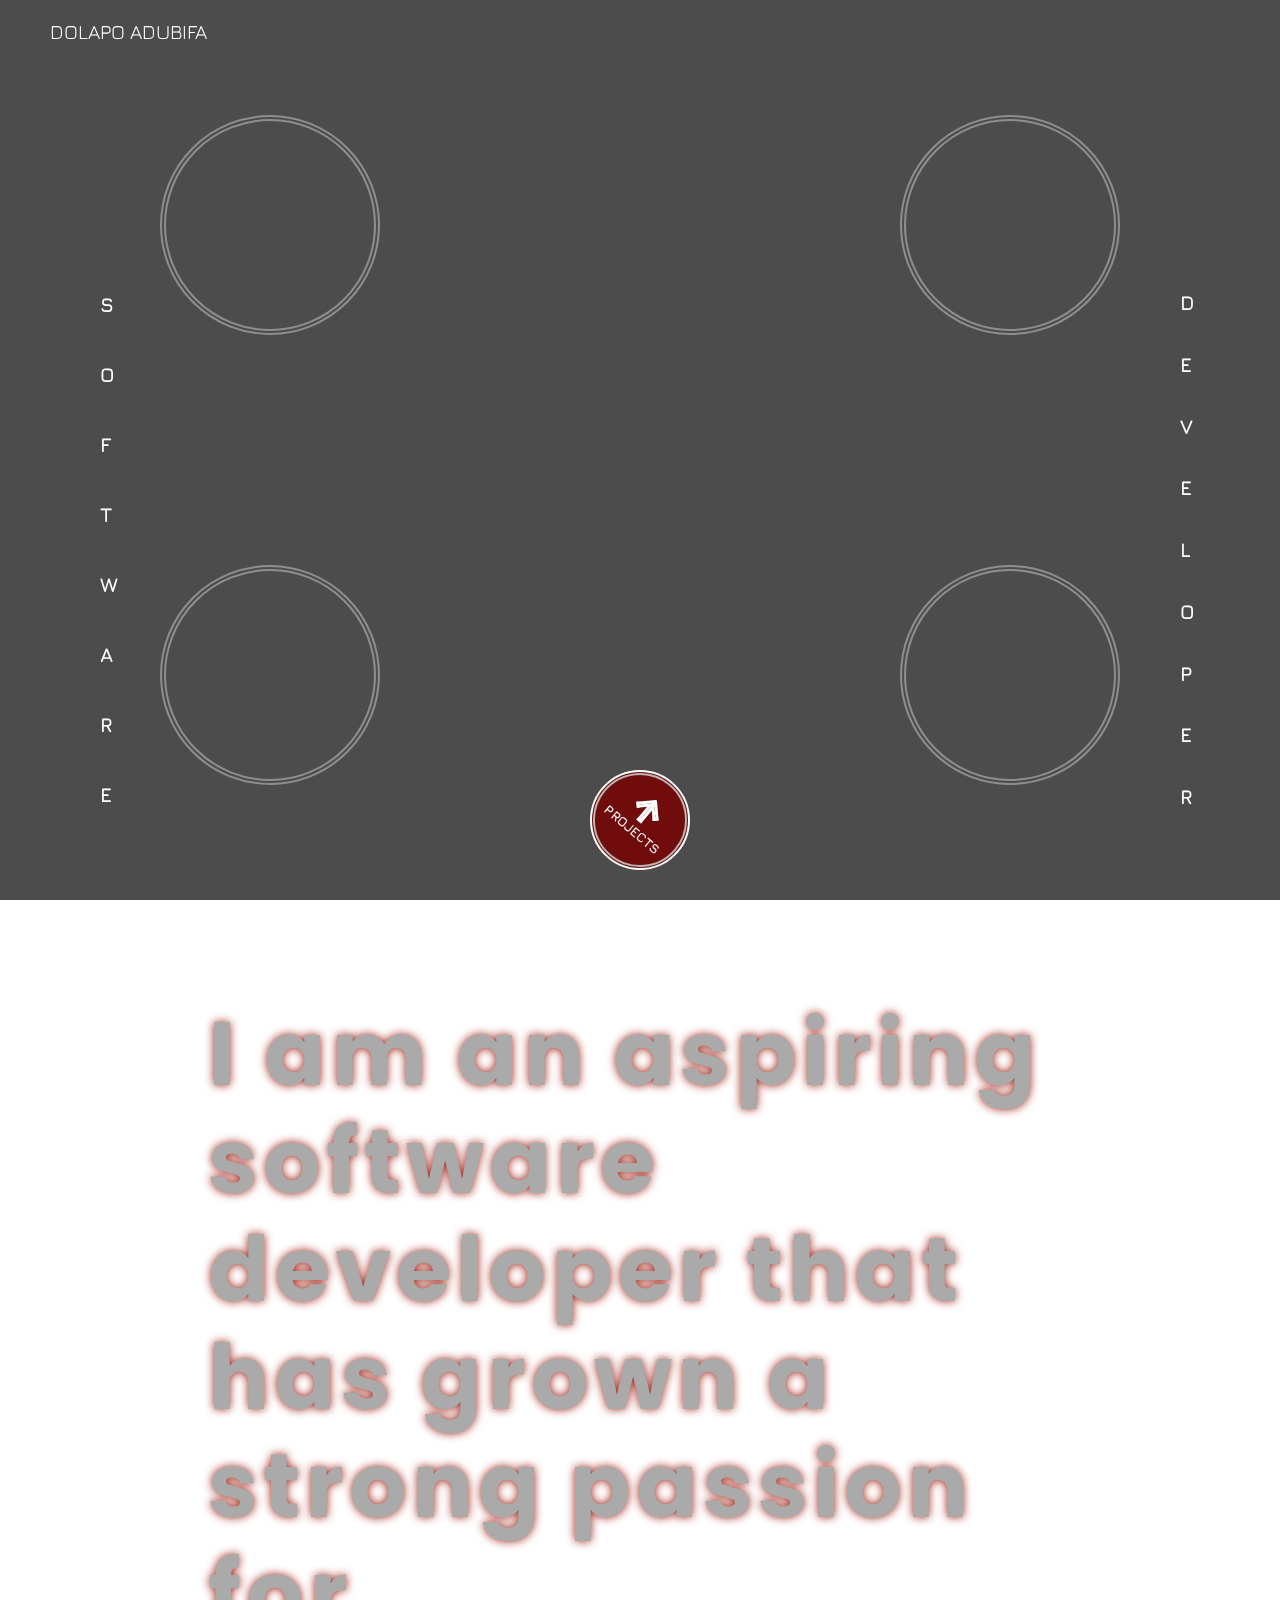
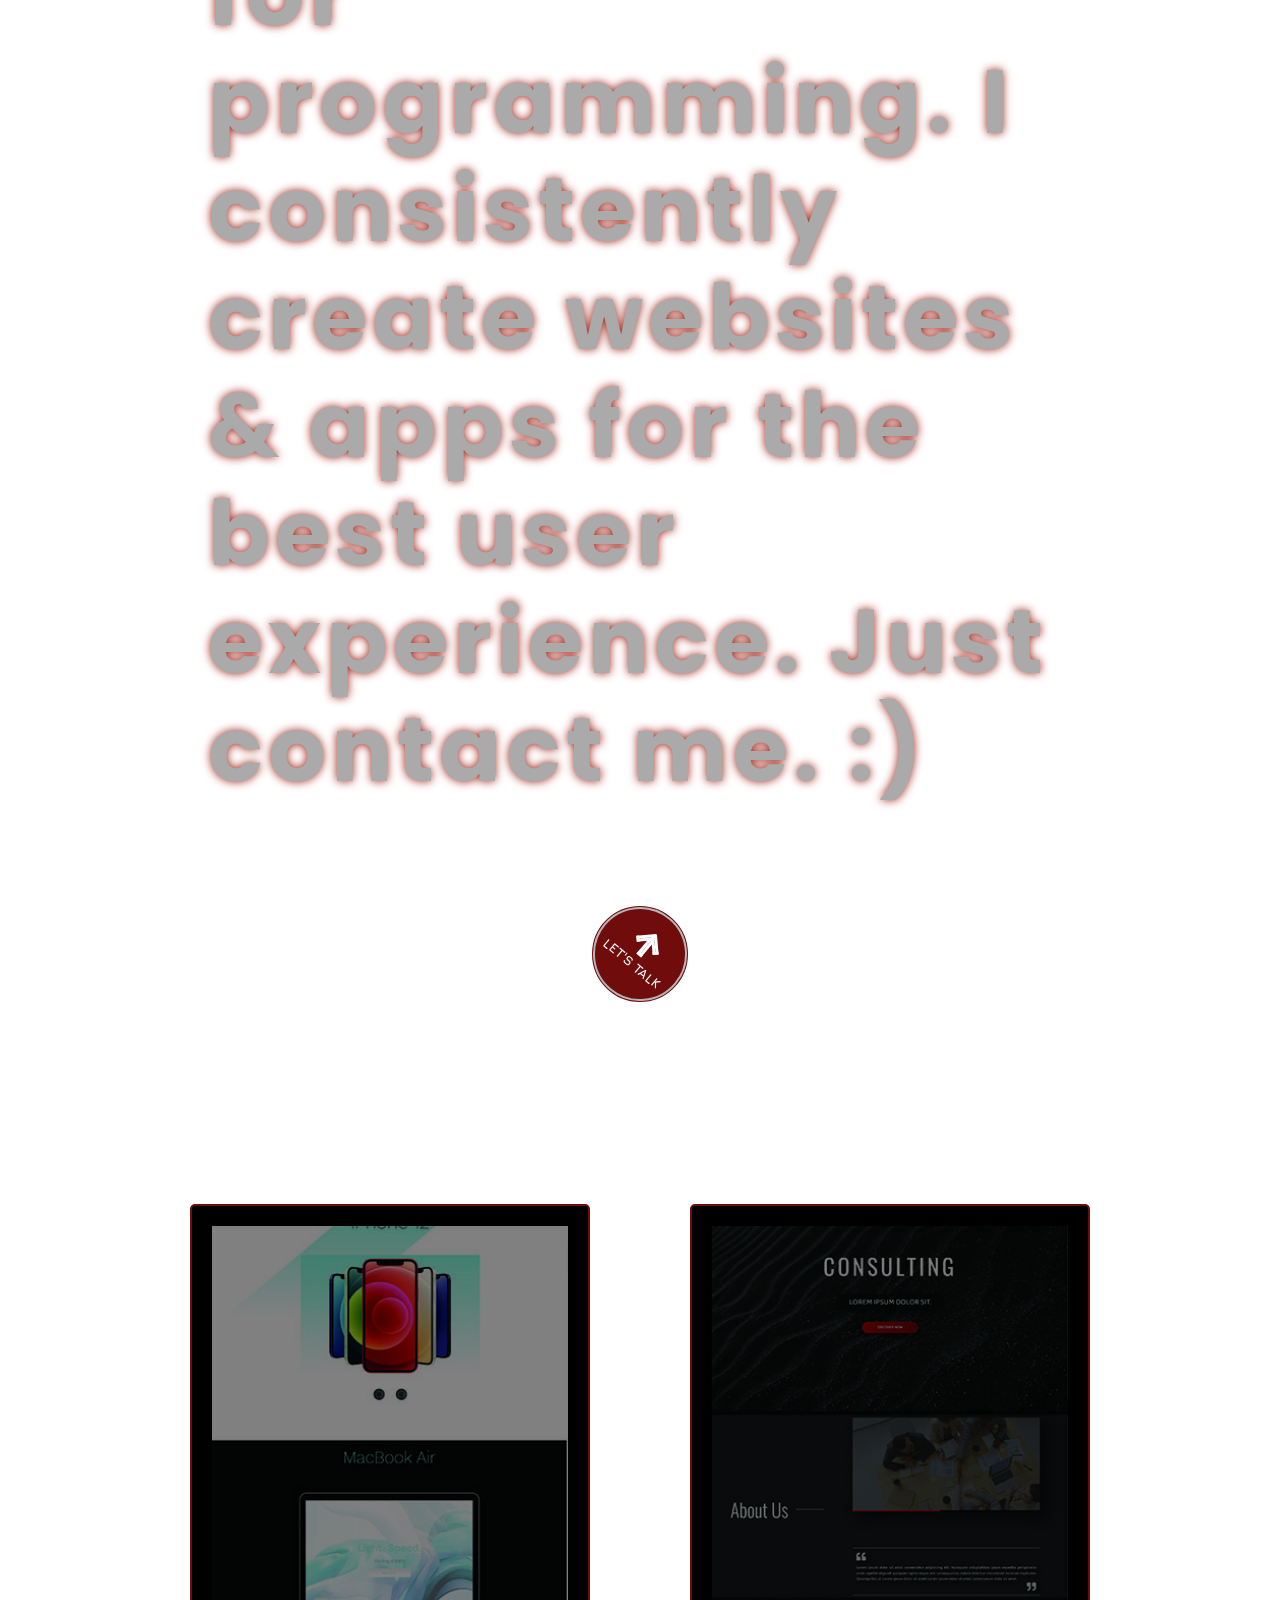
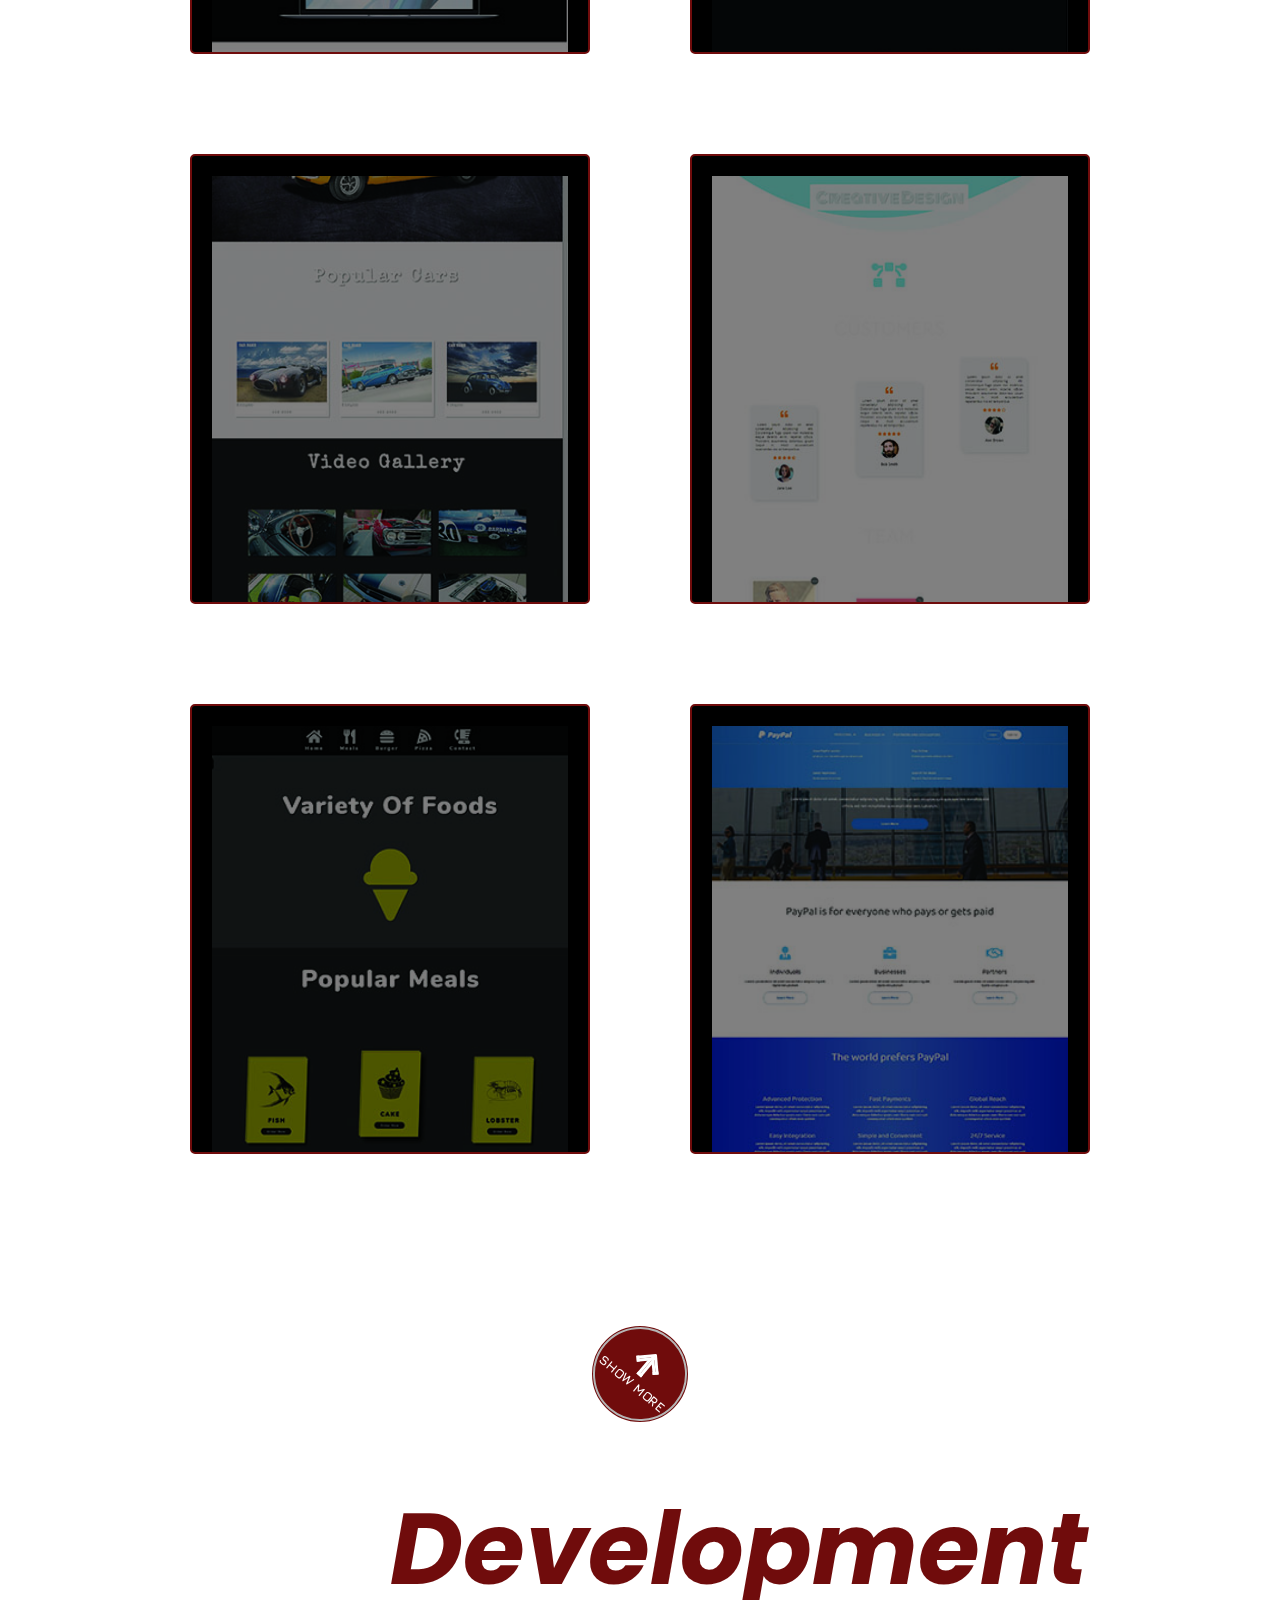
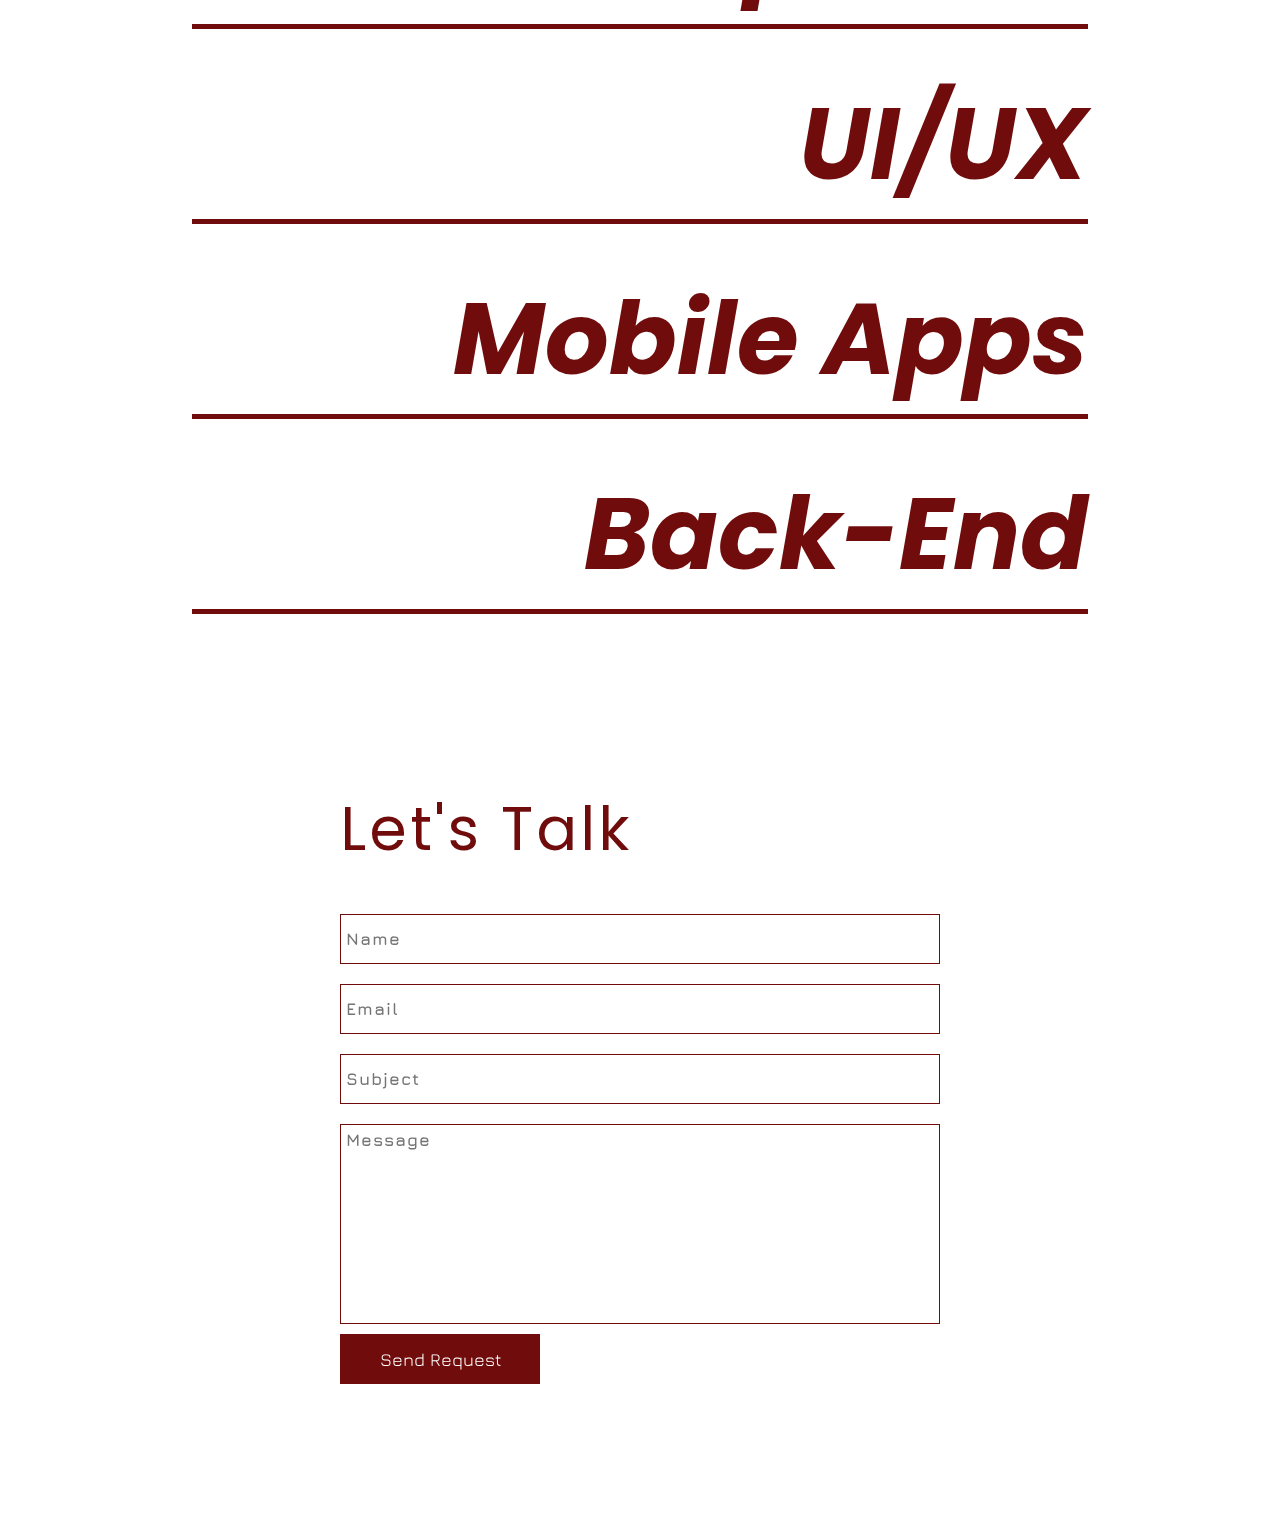
==== commit 2f68e228: "Creating and customizing Contact Form" ====
--- a/index.html
+++ b/index.html
@@ -14,7 +14,7 @@
     <div class="container">
       <div class="page-bg"></div>
 
-      <section class="section-1">
+      <section class="section-1 center">
         <a href="#" class="logo">Dolapo Adubifa</a>
 
         <div class="circles">
@@ -23,7 +23,7 @@
           <div class="circle circle-3"></div>
           <div class="circle circle-4"></div>
         </div>
-        <div class="main-circle">
+        <div class="main-circle center">
           <img src="images/landing/IMG_1921.jpeg" />
         </div>
 
@@ -104,10 +104,9 @@
       </section>
 
       <section class="section-4">
-
         <h1 class="section-heading">My Skills</h1>
 
-        <div class="skills-wrapper">
+        <div class="skills-wrapper center">
           <div class="skill">
             <a href="#" class="skill-btn"><span>Development</span></a>
             <p class="skill-text">
@@ -138,6 +137,36 @@
           </div>
         </div>
       </section>
+
+      <section class="section-5 center">
+        <h1 class="section-heading">Contact Me</h1>
+
+        <div class="form-wrapper">
+          <h2 class="form-heading">Let's Talk</h2>
+          <form class="contact-form center">
+            <input
+              type="text"
+              class="text contact-form-input"
+              placeholder="Name"
+            />
+            <input
+              type="email"
+              class="text contact-form-input"
+              placeholder="Email"
+            />
+            <input
+              type="text"
+              class="text contact-form-input"
+              placeholder="Subject"
+            />
+            <textarea
+              class="contact-form-input contact-form-textarea"
+              placeholder="Message"
+            ></textarea>
+            <input type="submit" class="form-submit-btn" value="Send Request" />
+          </form>
+        </div>
+      </section>
     </div>
 
     <script src="script.js"></script>
--- a/style.css
+++ b/style.css
@@ -13,14 +13,14 @@
 
 html {
   font-size: 62.5%;
-  overflow-x: hidden;
+  /* overflow-x: hidden; */
   scroll-behavior: smooth;
 }
 
 .center {
   display: flex;
   justify-content: center;
-  align-items: top;
+  align-items: center;
 }
 
 .main-btn {
@@ -194,9 +194,9 @@
   position: relative;
   width: 100%;
   height: 100vh;
-  display: flex;
+  /* display: flex;
   justify-content: center;
-  align-items: top;
+  align-items: top; */
 }
 
 .logo {
@@ -267,13 +267,13 @@
 .main-circle {
   width: 55rem;
   height: 55rem;
-  margin-top: 20rem;
+  /* margin-top: 20rem; */
   position: absolute;
   overflow: hidden;
   border-radius: 50%;
-  display: flex;
+  /* display: flex;
   justify-content: center;
-  align-items: top;
+  align-items: center; */
   transition: width 0.2s, height 0.2s;
 }
 
@@ -609,7 +609,7 @@
 
 .skills-wrapper {
   width: 100%;
-  margin-left: 28rem;
+  /* margin-left: 28rem; */
   flex-direction: column;
 }
 
@@ -653,3 +653,50 @@
   opacity: 1;
   transition: height 0.5s, opacity 0.5s 0.2s;
 }
+
+.section-5 {
+  position: relative;
+  height: 100vh;
+}
+
+.form-heading {
+  font-family: 'Poppins', sans-serif;
+  font-size: 6rem;
+  font-weight: 400;
+  color: #700c0c;
+  letter-spacing: 0.3rem;
+  margin-bottom: 3rem;
+  transition: opacity 0.3s;
+}
+
+.contact-form {
+  flex-direction: column;
+}
+
+.contact-form-input {
+  width: 60rem;
+  padding: 0.5rem;
+  margin: 1rem 0;
+  background-color: rgba(255, 255, 255, 0.1);
+  border: 0.1rem solid #700c0c;
+  font-size: 1.7rem;
+  font-weight: bold;
+  color: #bcbcbc;
+  letter-spacing: 0.1rem;
+  height: 5rem;
+}
+
+.contact-form-textarea {
+  height: 20rem;
+  resize: none;
+}
+
+.form-submit-btn {
+  width: 20rem;
+  height: 5rem;
+  background-color: #700c0c;
+  border: none;
+  align-self: flex-start;
+  font-size: 1.8rem;
+  color: #fff;
+}
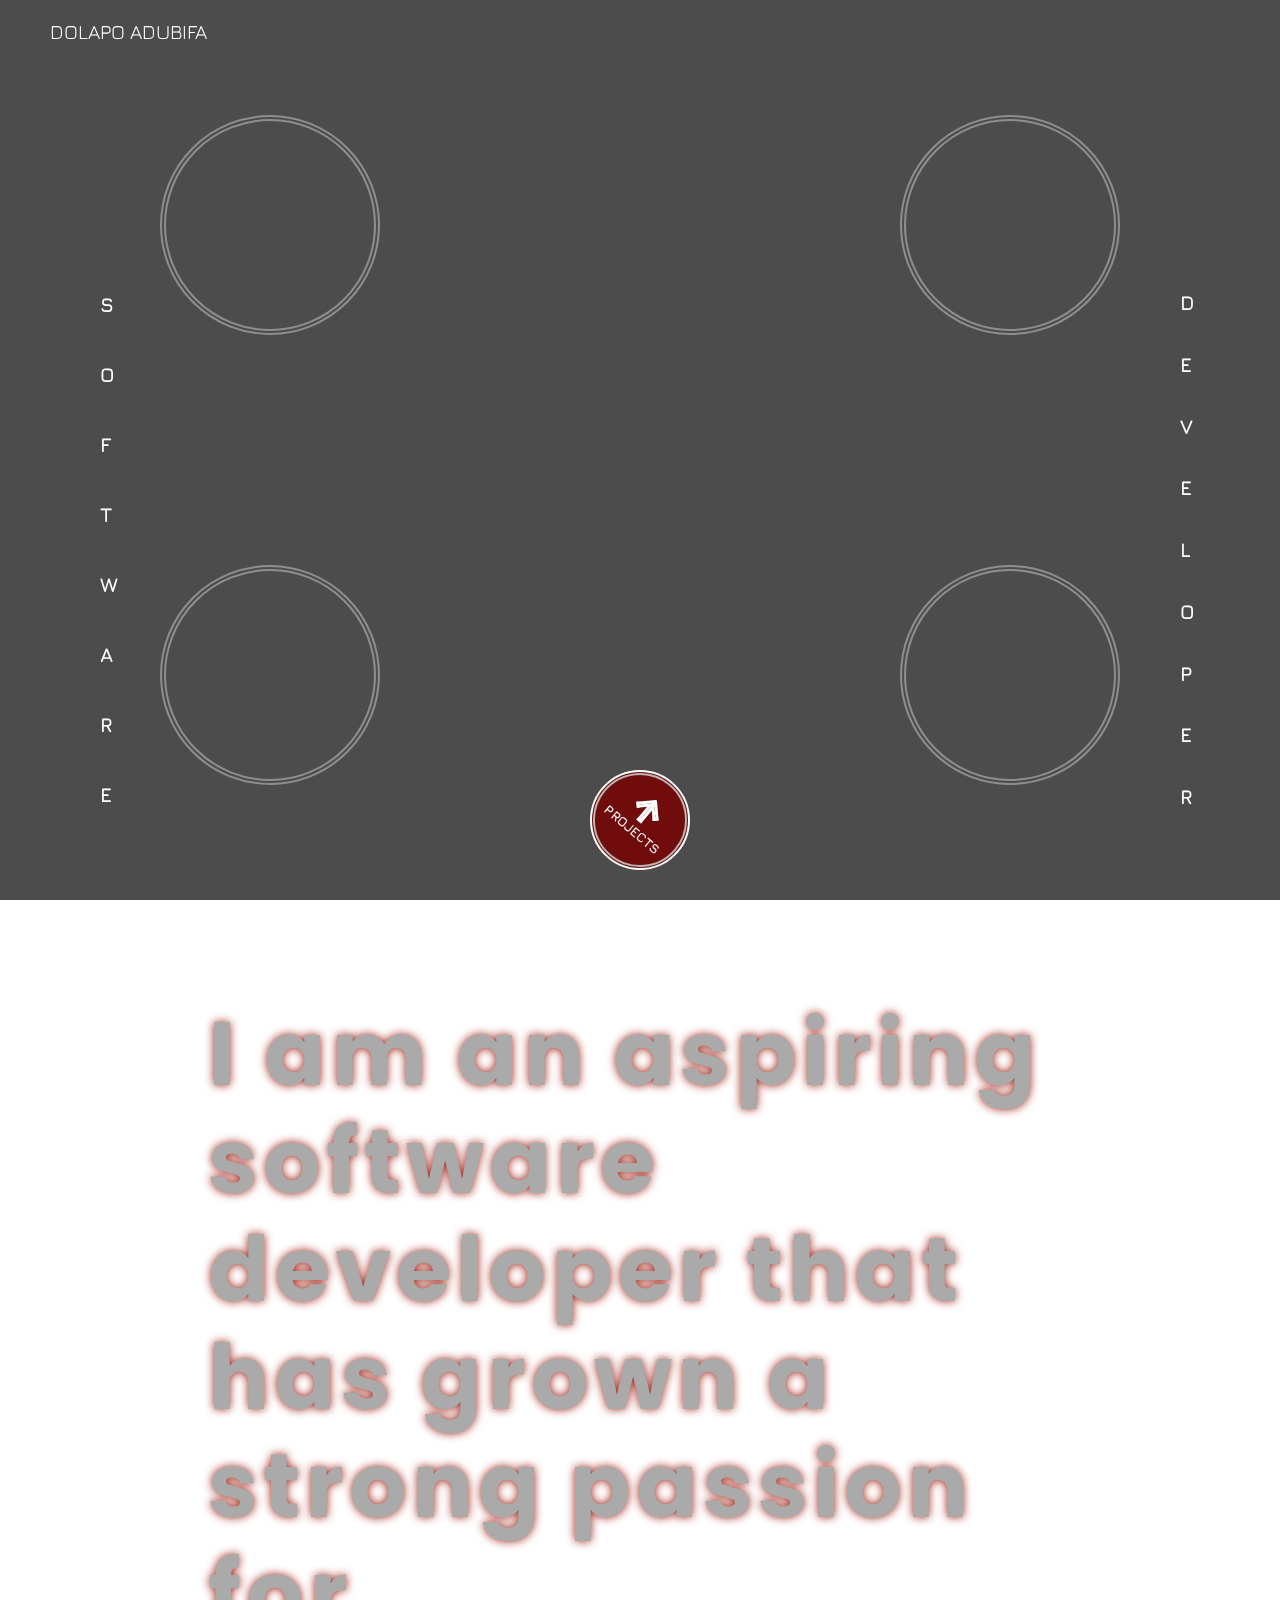
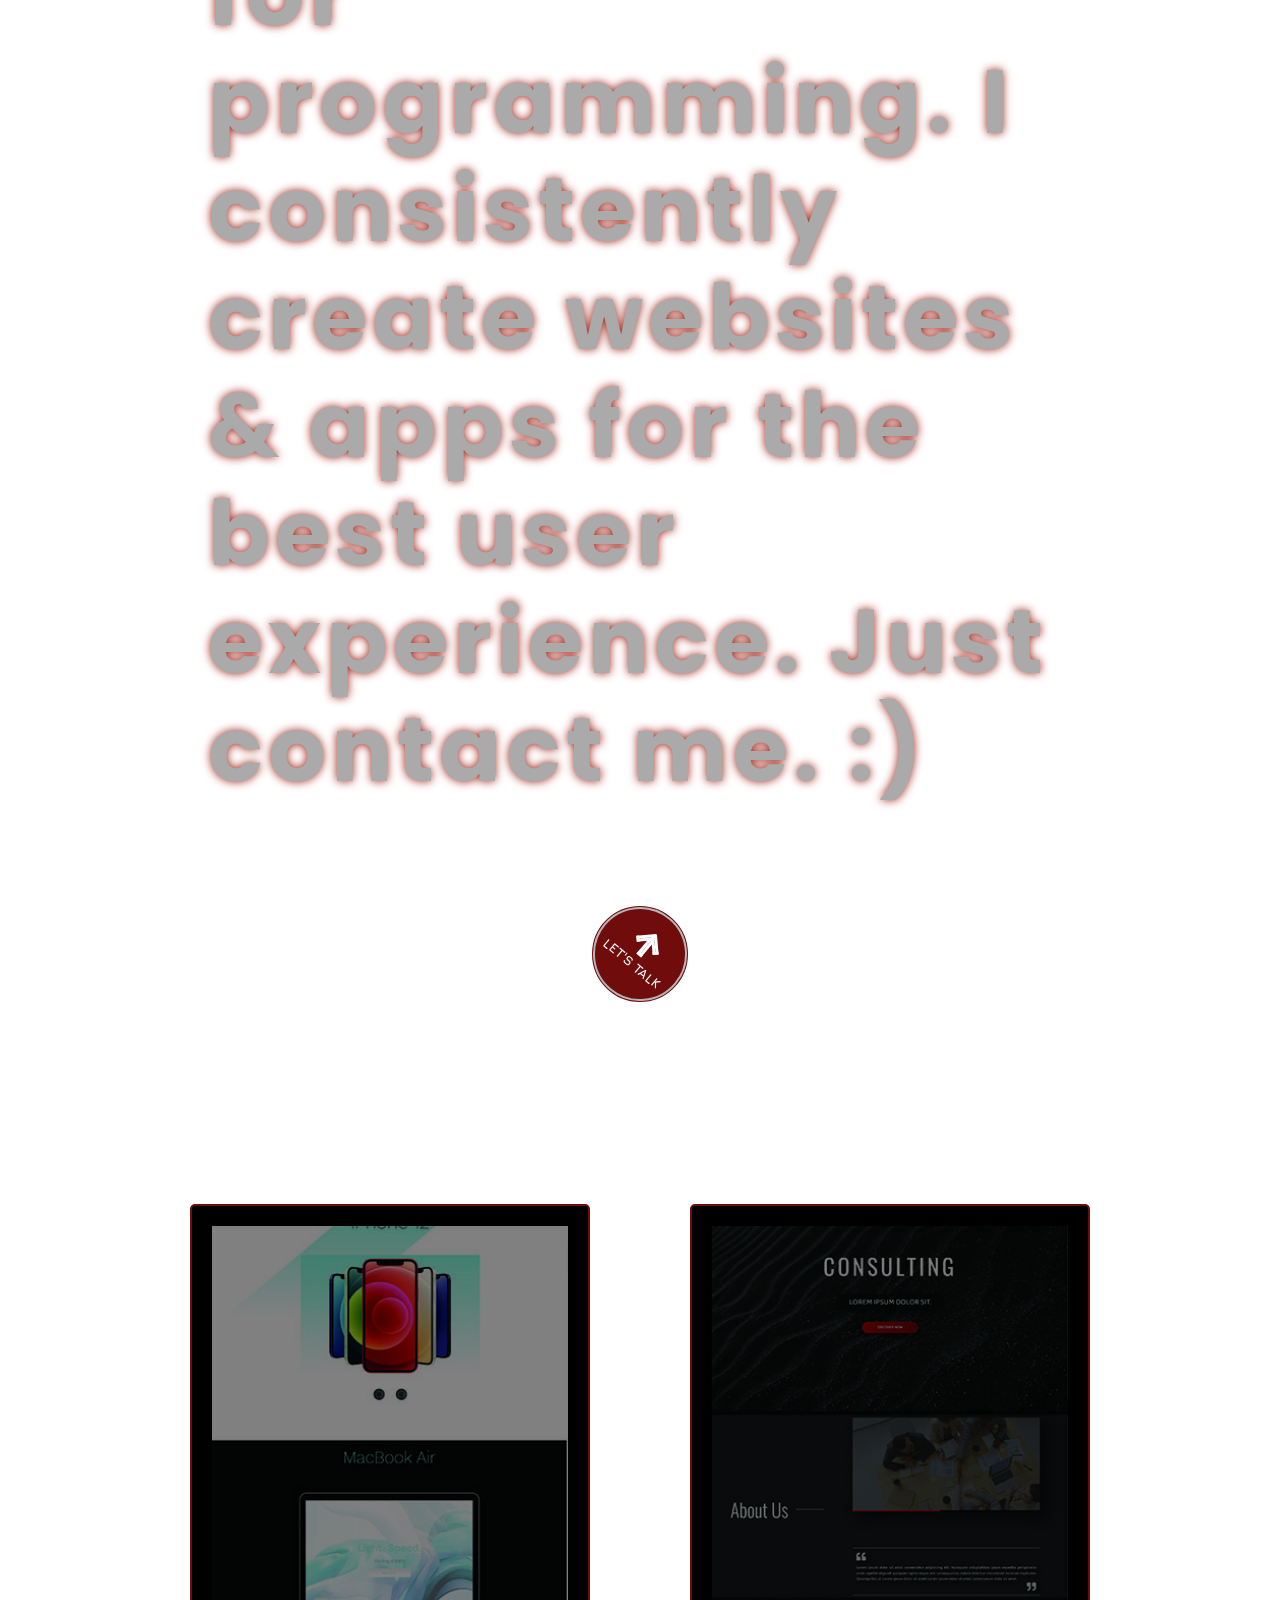
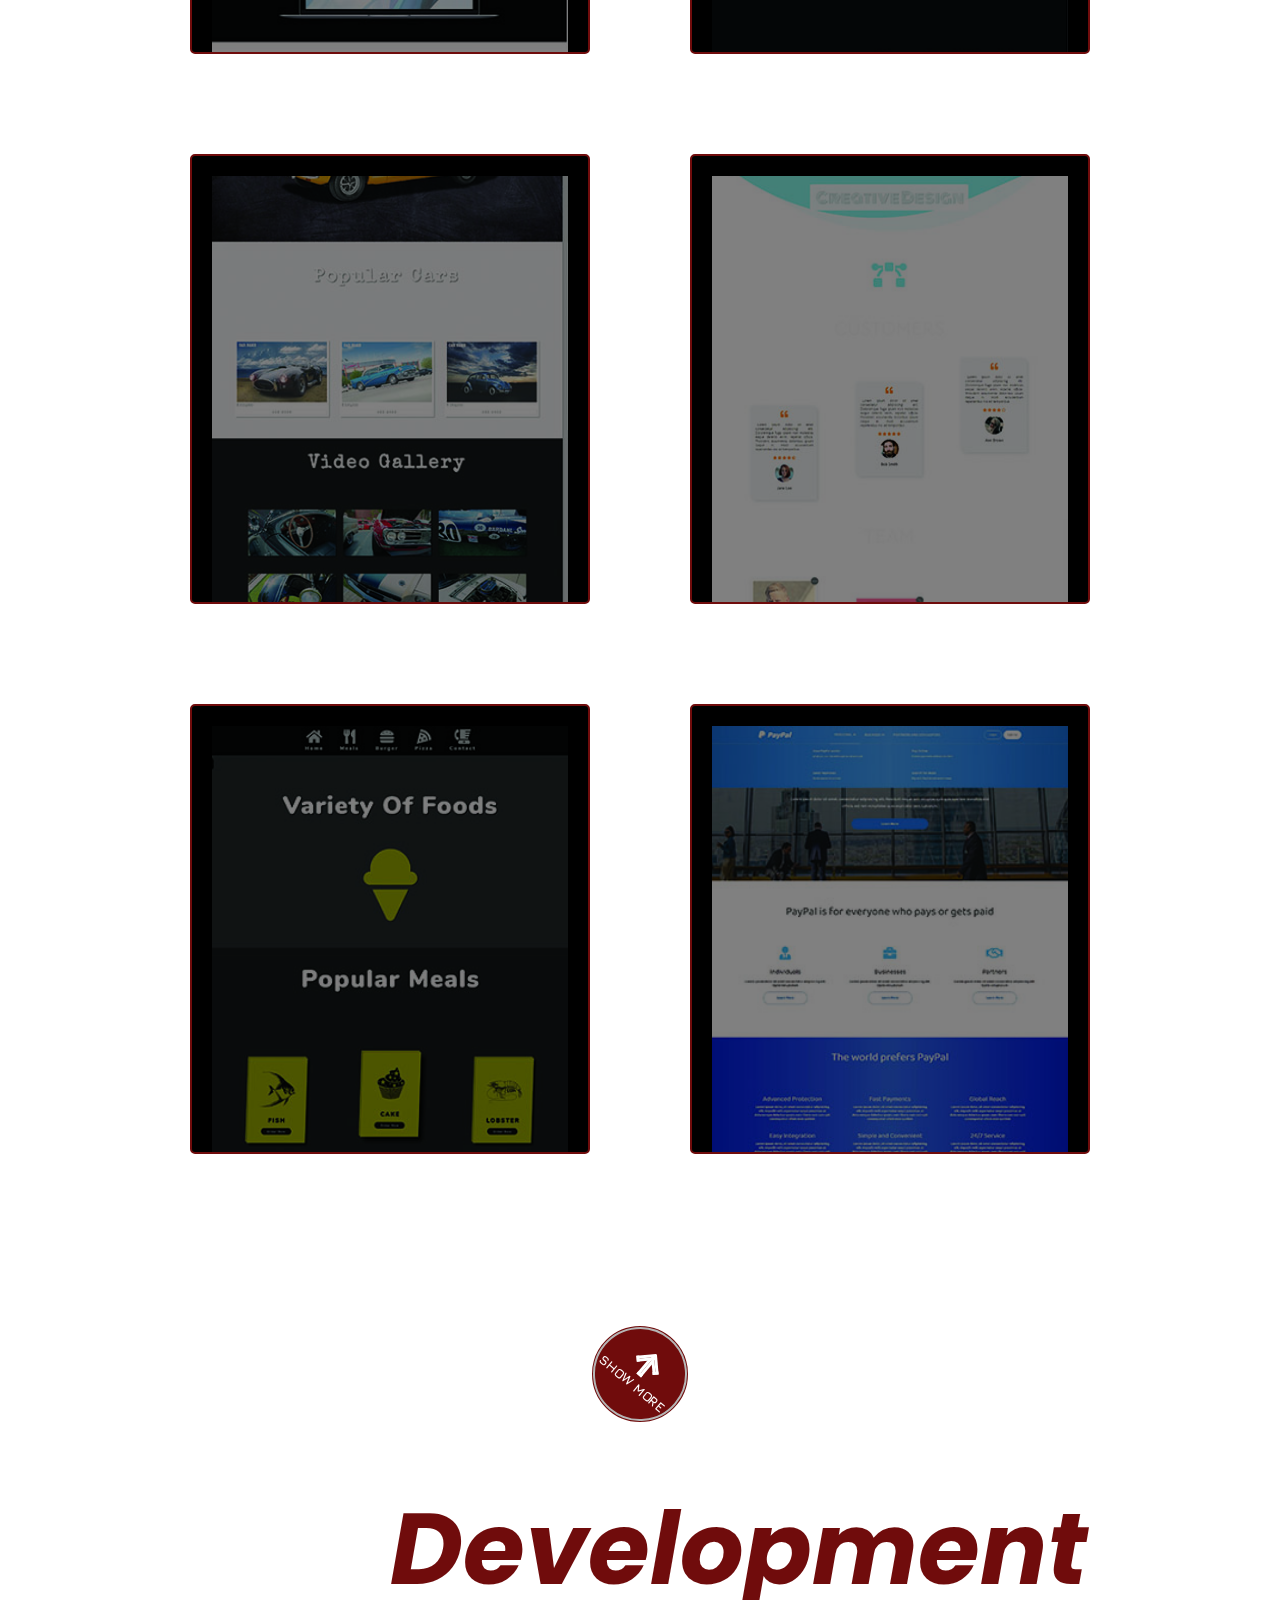
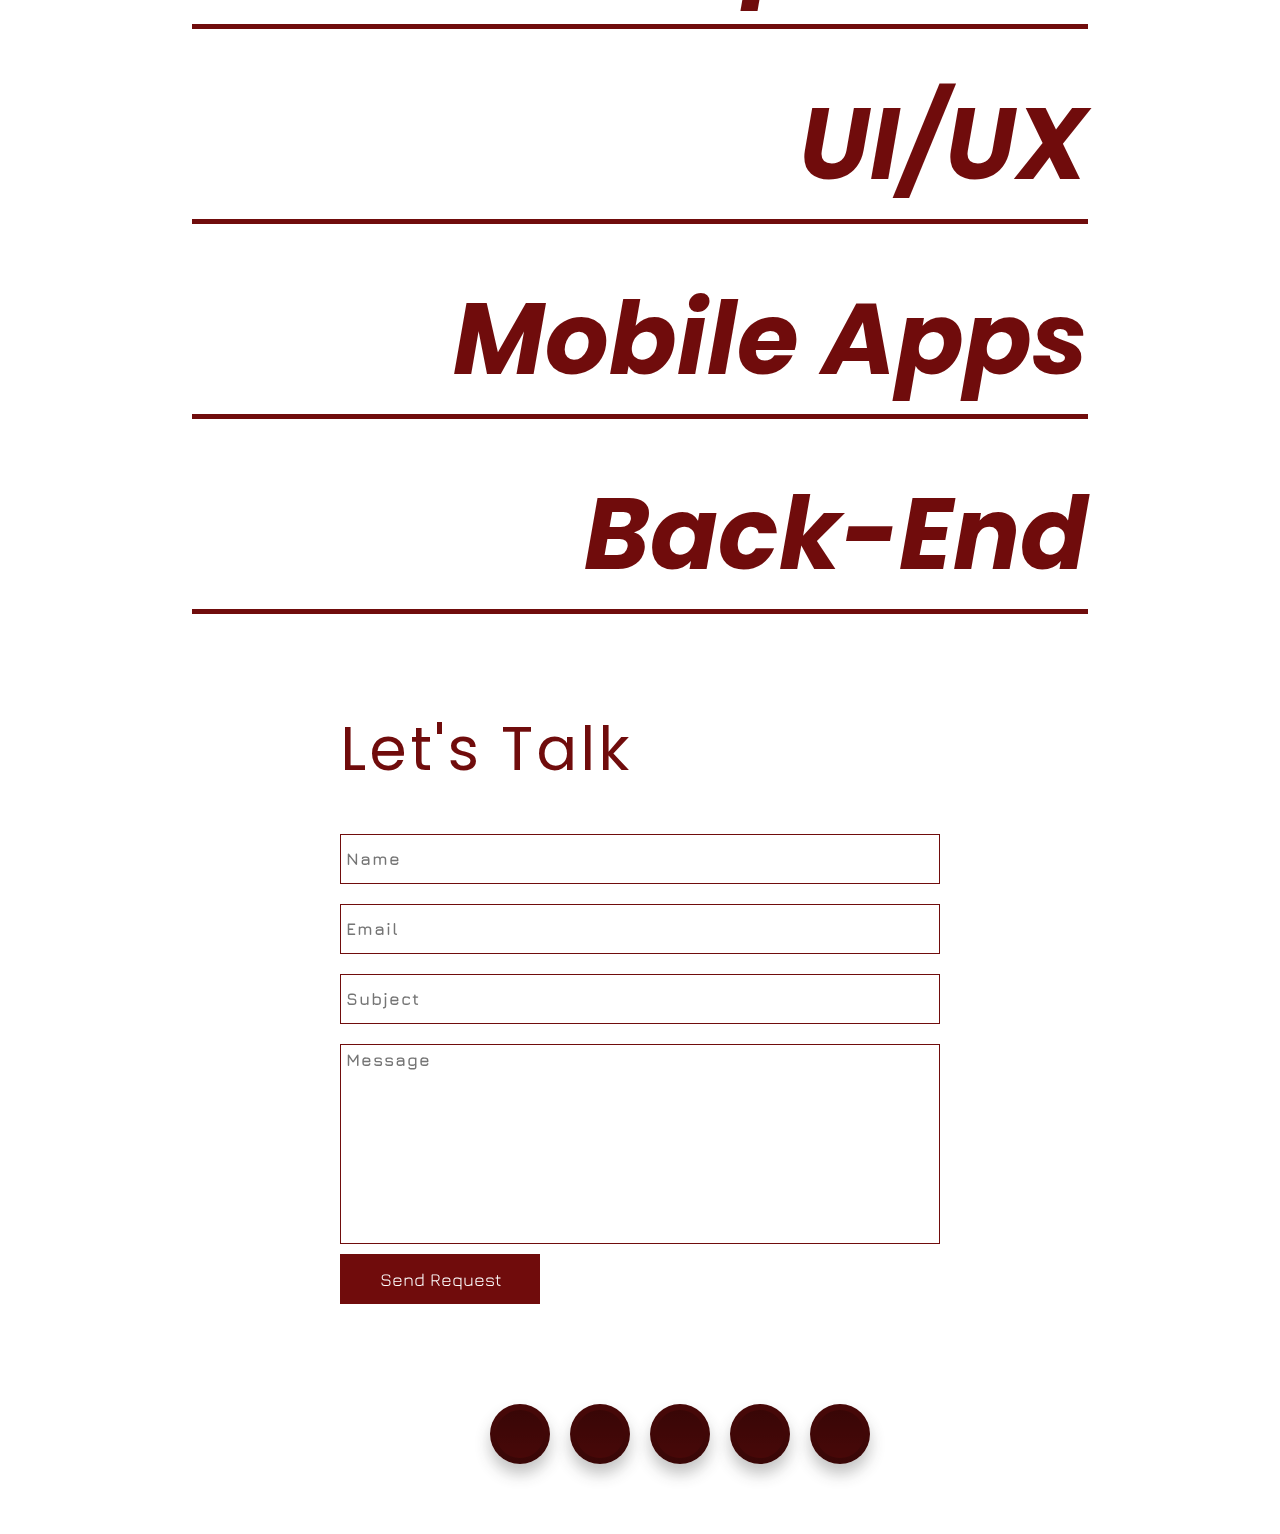
==== commit 77361e0f: "Create and customize Social Media with a slideshow" ====
--- a/index.html
+++ b/index.html
@@ -6,6 +6,10 @@
     <meta name="viewport" content="width=device-width, initial-scale=1.0" />
     <title>Dolapo Adubifa - Software Developer</title>
     <link rel="stylesheet" href="style.css" />
+    <script
+      src="https://kit.fontawesome.com/45f48b9386.js"
+      crossorigin="anonymous"
+    ></script>
   </head>
   <body>
     <div class="mouse-circle"></div>
@@ -166,6 +170,26 @@
             <input type="submit" class="form-submit-btn" value="Send Request" />
           </form>
         </div>
+
+        <div class="slideshow">
+          <a href="https://github.com/LeoKing33" class="slideshow-link" target="_blank">
+            <i class="fa-brands fa-github"></i>
+          </a>
+          <a
+            href="https://www.linkedin.com/in/dolapo-adubifa-20973913b" class="slideshow-link"
+            target="_blank"
+            ><i class="fa-brands fa-linkedin"></i>
+          </a>
+          <a href="https://www.facebook.com/" class="slideshow-link" target="_blank">
+            <i class="fa-brands fa-facebook"></i>
+          </a>
+          <a href="https://www.instagram.com/" class="slideshow-link" target="_blank">
+            <i class="fa-brands fa-instagram"></i>
+          </a>
+          <a href="https://twitter.com/" class="slideshow-link" target="_blank">
+            <i class="fa-brands fa-twitter"></i>
+          </a>
+        </div>
       </section>
     </div>
 
--- a/style.css
+++ b/style.css
@@ -657,6 +657,7 @@
 .section-5 {
   position: relative;
   height: 100vh;
+  flex-direction: column;
 }
 
 .form-heading {
@@ -700,3 +701,117 @@
   font-size: 1.8rem;
   color: #fff;
 }
+
+/* body {
+  margin:0;
+  padding:0;
+  background: #dedede;
+} */
+
+.slideshow{
+  display: flex;
+  width: 50rem;
+  margin-top: 10rem;
+  margin-left: 14rem;
+  padding: 0 2rem;
+}
+
+/* .slideshow-link {
+  width: 20%;
+} */
+
+/* .slideshow-link i{
+  width: 100%;
+  padding: 0 1rem;
+} */
+
+/* a {
+  position: relative;
+  top:50%;
+  left:50%;
+  width: 20%;
+  transform: translate(-50%, -50%);
+  margin:0;
+  padding:0rem;
+  width: 50rem;
+  display:flex;
+} */
+
+.slideshow-link {
+  filter: brightness(.5);
+  /* transition: filter 1.5s; */
+}
+
+  .slideshow a {
+  position: relative;
+  width:60px;
+  height:60px;
+  display:block;
+  text-align:center;
+  margin:0 10px;
+  border-radius: 50%;
+  padding: 6px;
+  box-sizing: border-box;
+  text-decoration:none;
+  box-shadow: 0 10px 15px rgba(110, 110, 110, 0.3);
+  background: linear-gradient(0deg, #700c0c, #901010);
+  transition: .5s;
+}
+
+   .slideshow a:hover {
+  box-shadow: 0 2px 5px rgba(198, 198, 198, 0.3);
+  text-decoration:none;
+}
+
+  a .fa-brands {
+  width: 100%;
+  height:100%;
+  display:block;
+  background: linear-gradient(0deg, #901010, #700c0c);
+  border-radius: 50%;
+  line-height: calc(60px - 12px);
+  font-size:24px;
+  color: #bcbcbc;
+  transition: .5s;
+}
+
+
+  a:hover .fa-github {
+  color: #171B23;
+  
+}
+
+ a:hover .fa-linkedin {
+  color: #0090d3;
+}
+
+ a:hover .fa-facebook {
+  color: #3f5fa2;
+}
+
+ a:hover .fa-instagram {
+  color: #e4405f;
+}
+
+a:hover .fa-twitter {
+  color: #00aced;
+}
+
+.slideshow-link:nth-child(1),
+.slideshow-link:nth-child(4){
+  transition: width 0.5s;
+  opacity: 0.5s;
+}
+
+.slideshow-link:nth-child(3) {
+  transition: filter 0.5s;
+}
+
+.faded-out{
+  opacity: 0;
+  width: 0;
+}
+
+.light{
+  filter: brightness(1.5);
+}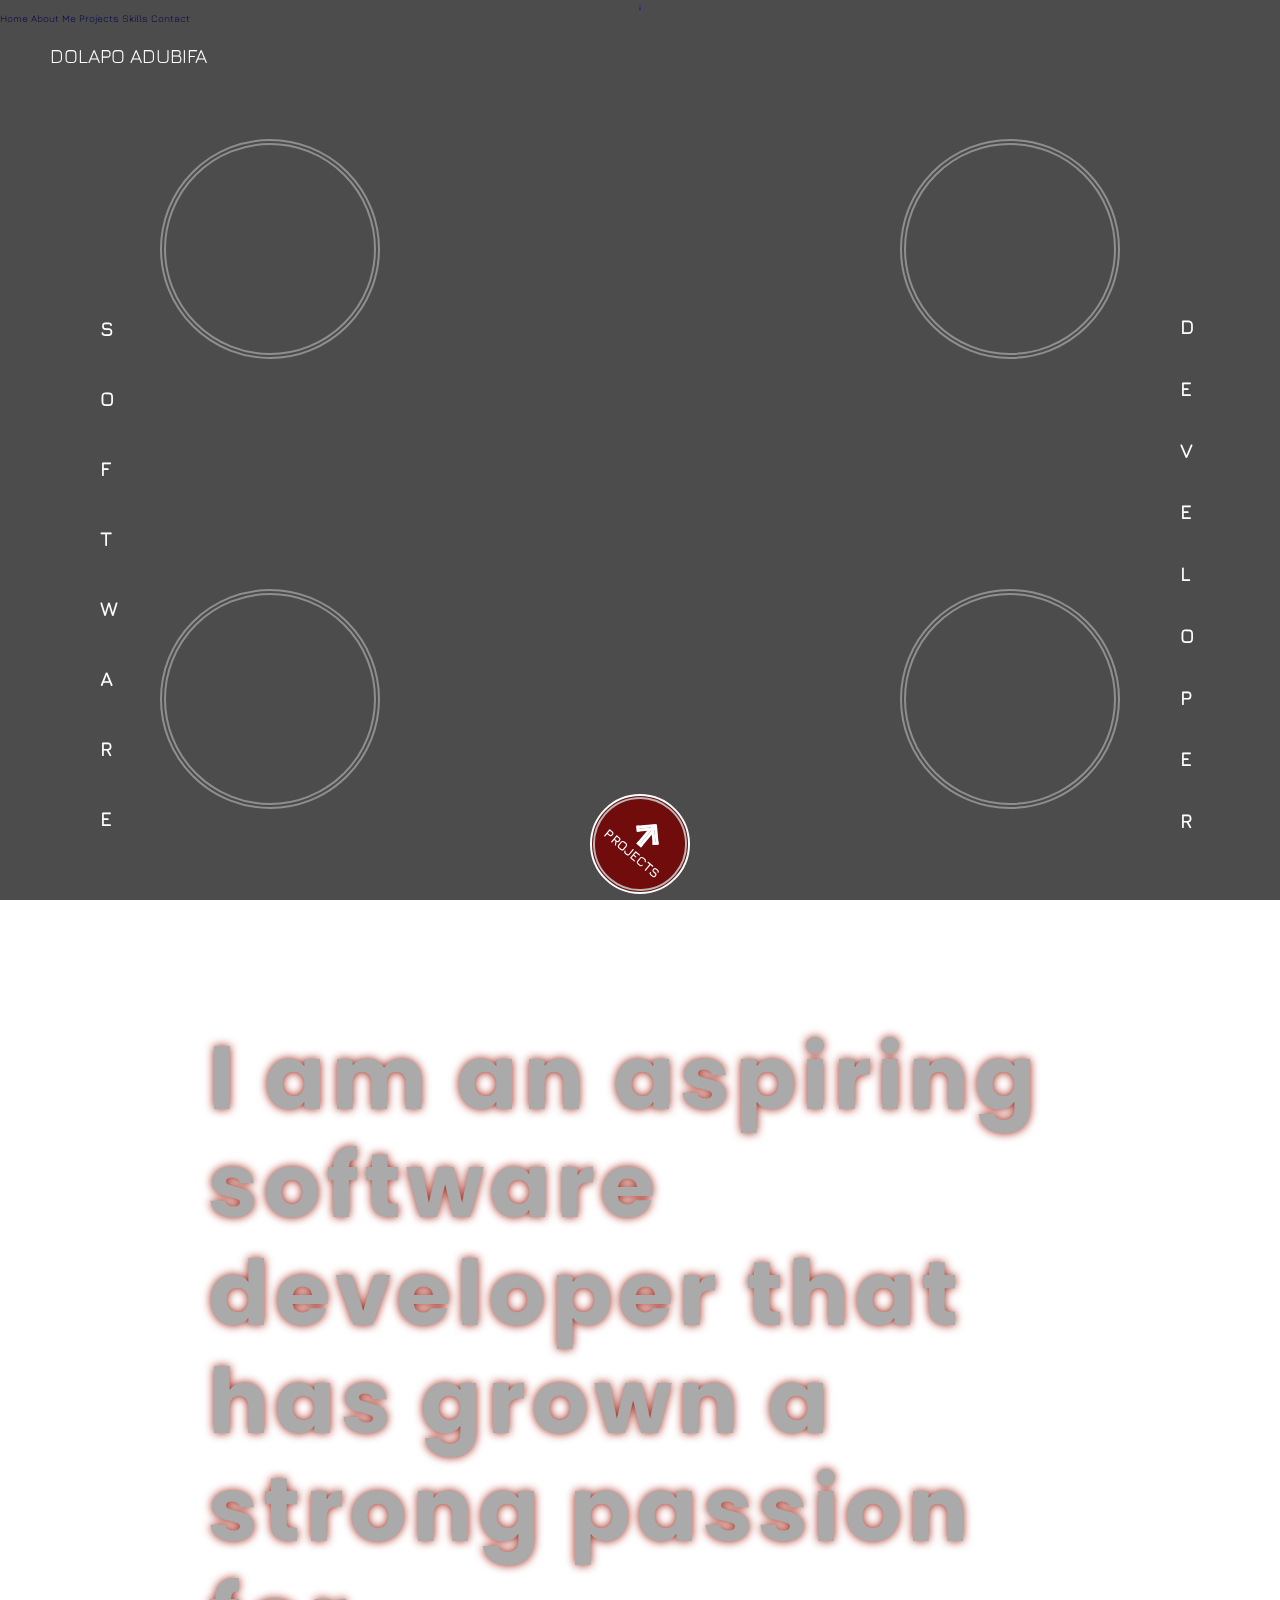
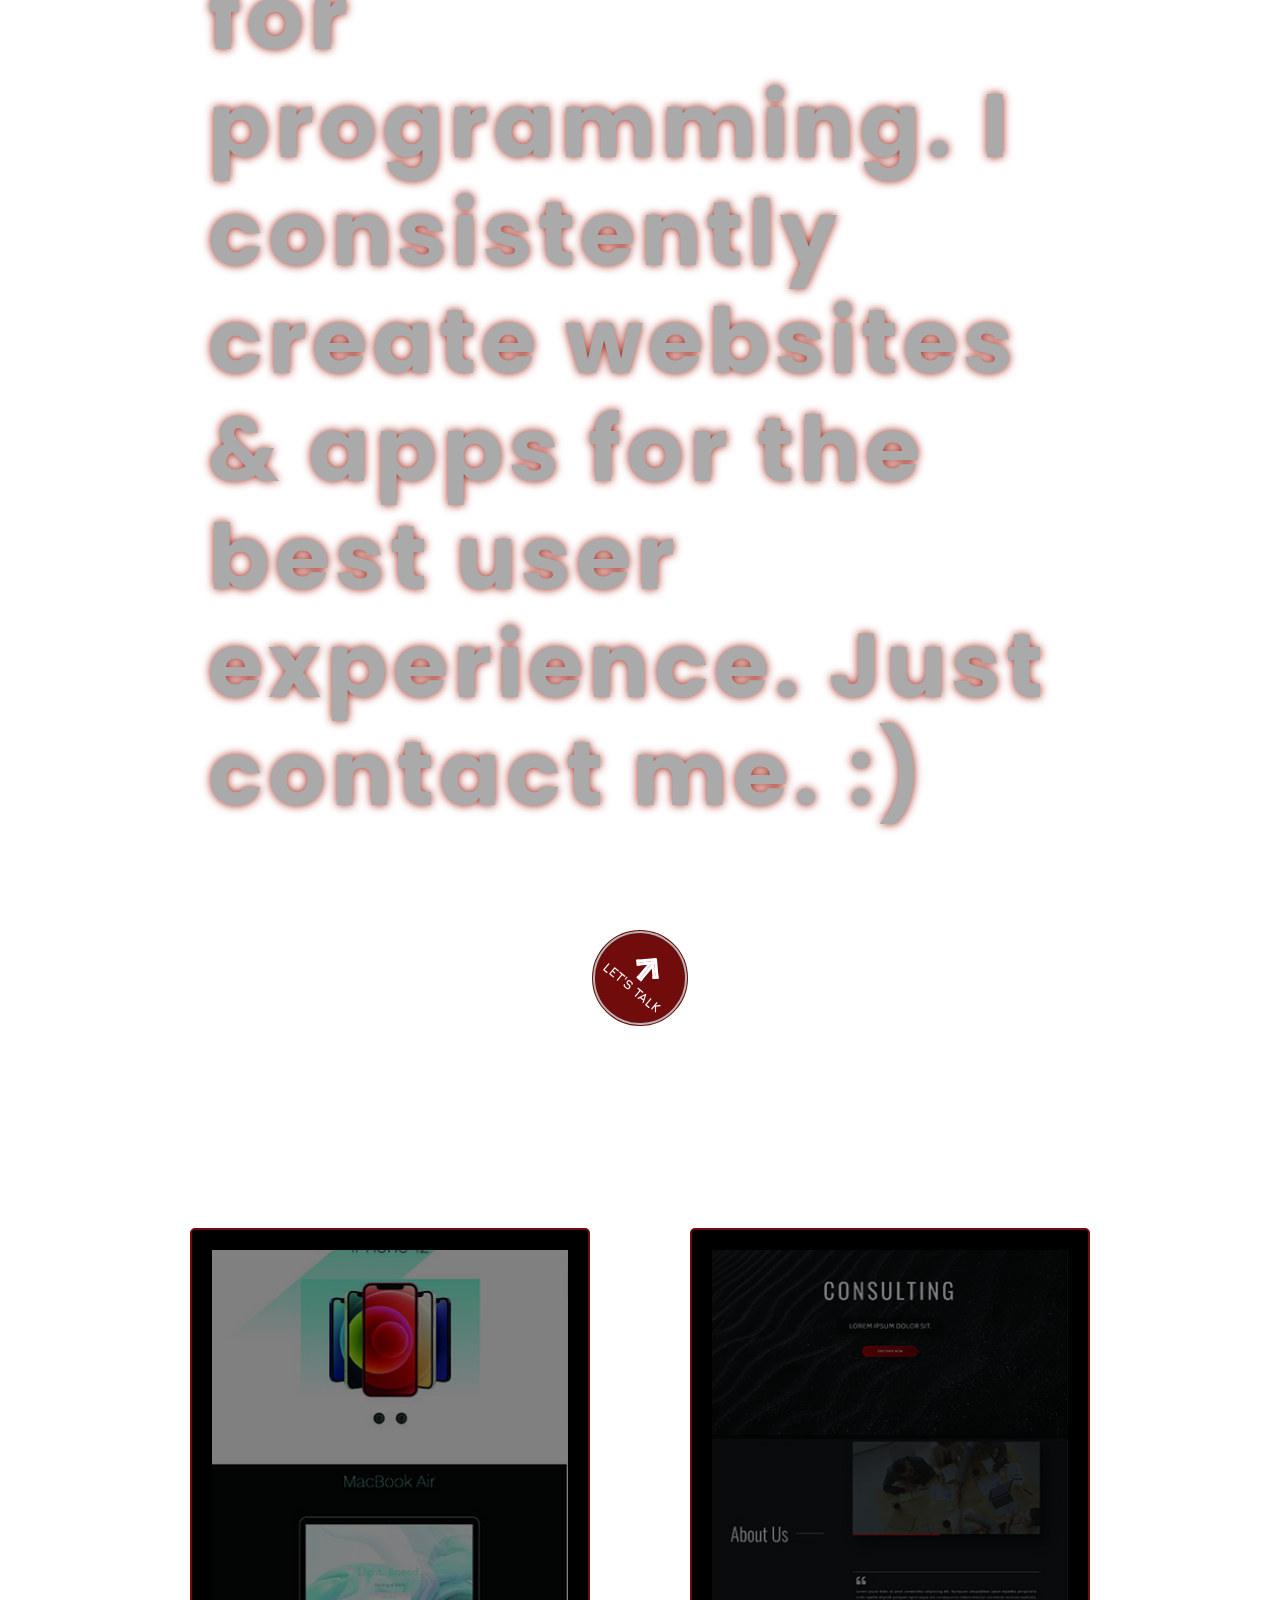
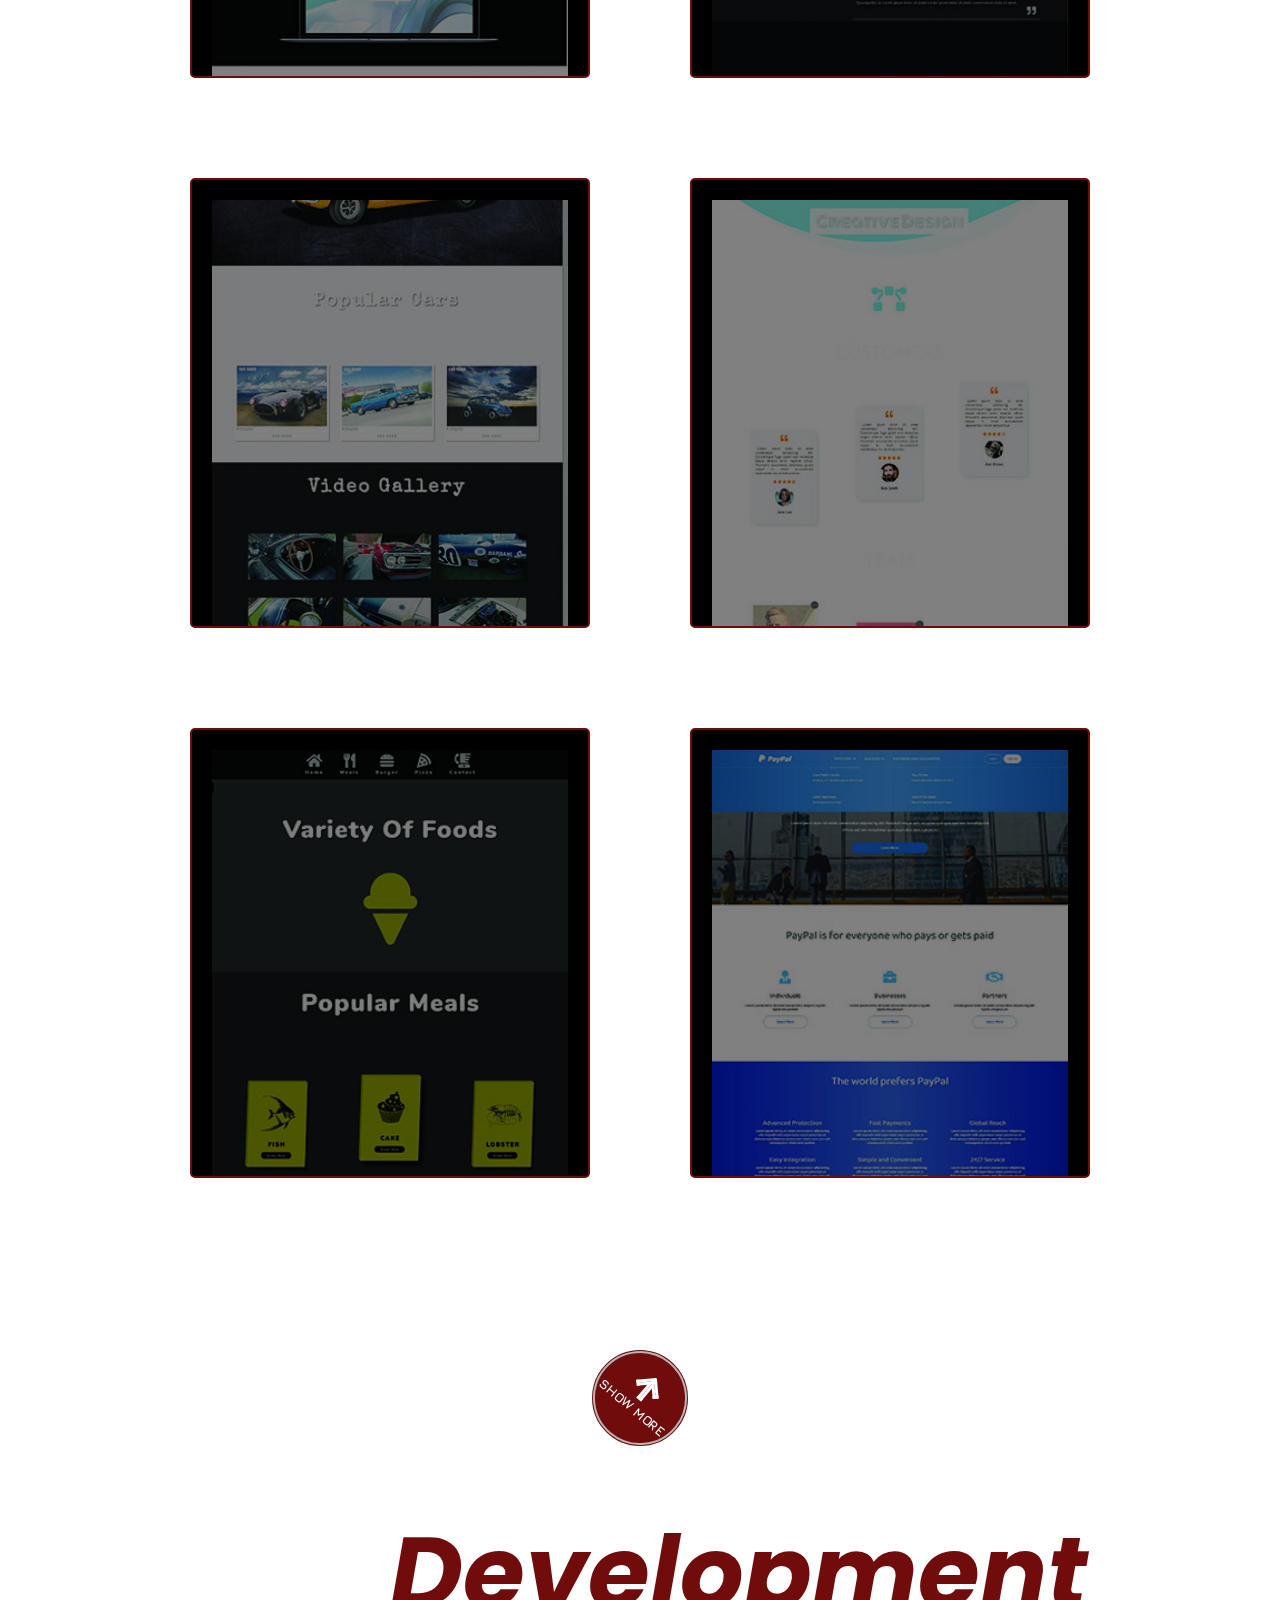
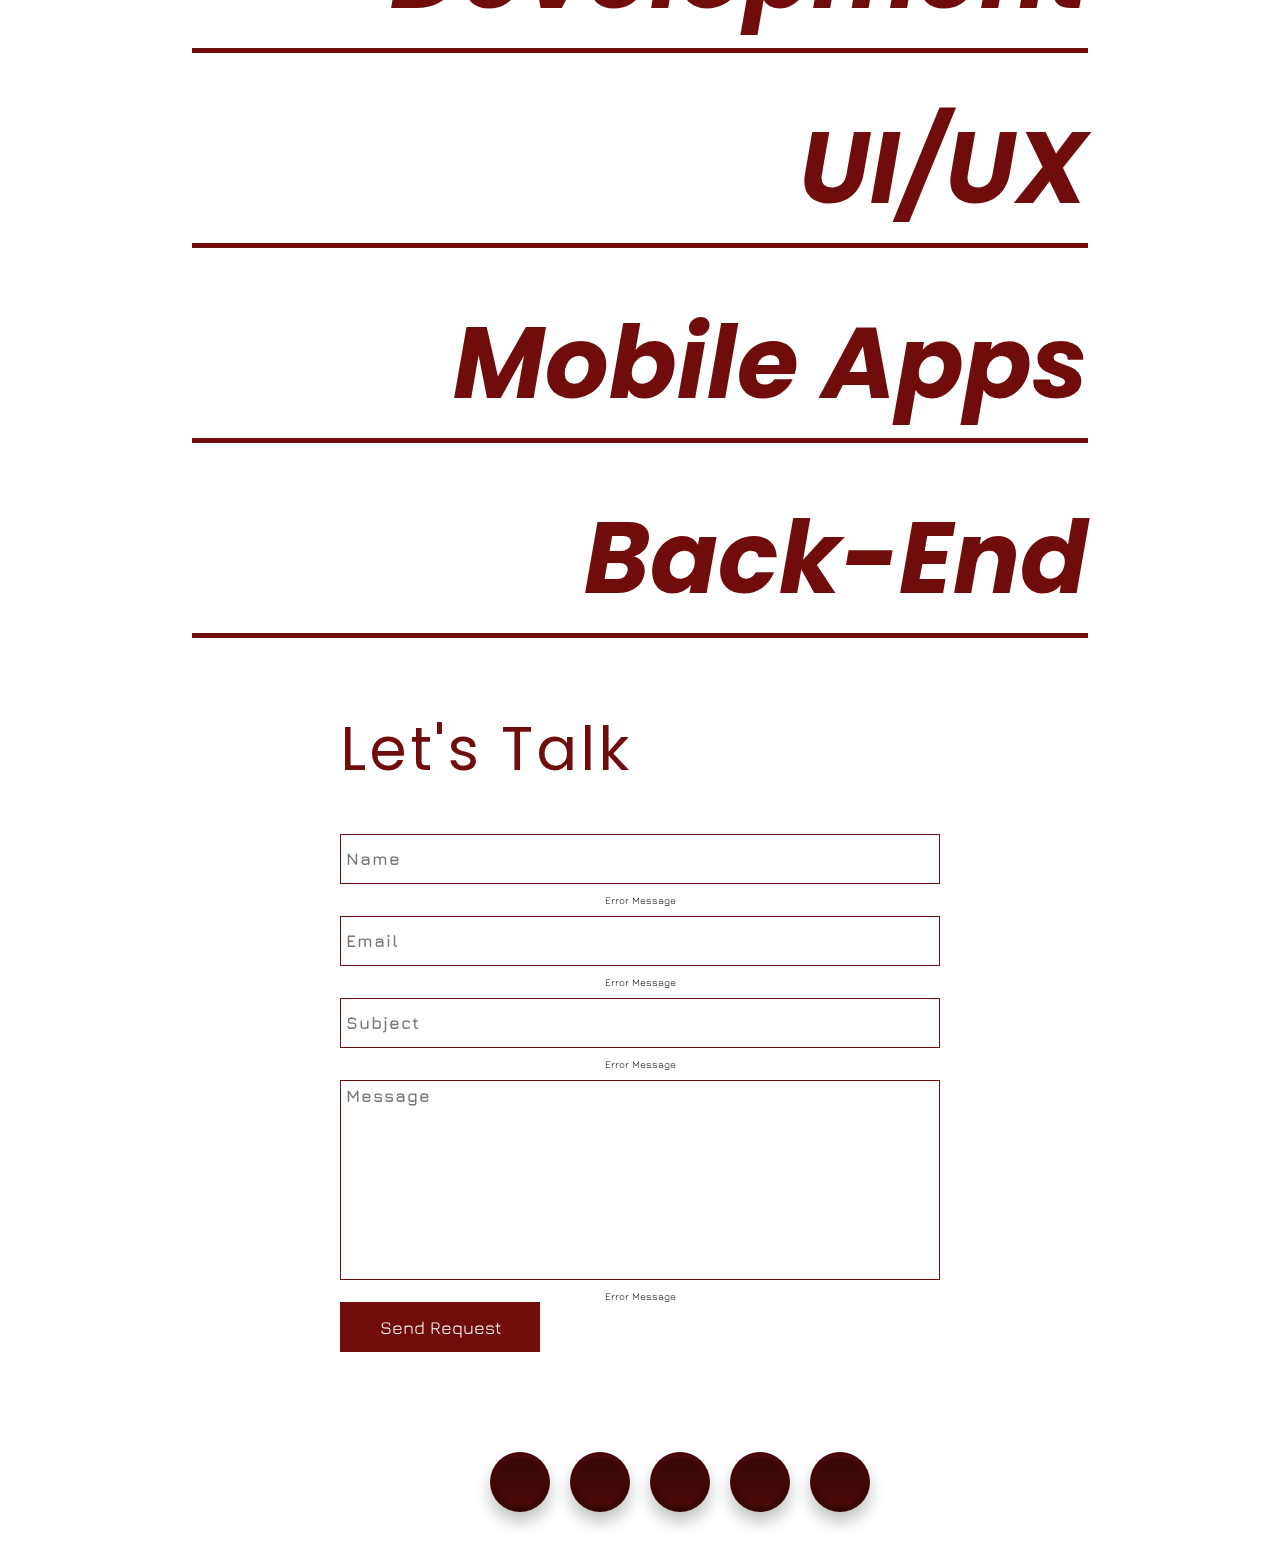
==== commit 8d4502a7: "Website Hosting" ====
--- a/index.html
+++ b/index.html
@@ -18,7 +18,27 @@
     <div class="container">
       <div class="page-bg"></div>
 
-      <section class="section-1 center">
+      <a href="#" class="progress-bar center">
+        <div class="half-circle"></div>
+        <div class="half-circle"></div>
+        <div class="half-circle-top"></div>
+        <div class="progress-bar-circle center">&#8595;</div>
+      </a>
+
+      <div class="menu-icon center">
+        <div class="menu-icon-line"></div>
+        <div class="menu-icon-line"></div>
+      </div>
+
+      <nav class="navbar">
+        <a href="#section-1" class="navbar-link">Home</a>
+        <a href="#section-2" class="navbar-link">About Me</a>
+        <a href="#section-3" class="navbar-link">Projects</a>
+        <a href="#section-4" class="navbar-link">Skills</a>
+        <a href="#section-5" class="navbar-link">Contact</a>
+      </nav>
+
+      <section class="section-1 center" id="section-1">
         <a href="#" class="logo">Dolapo Adubifa</a>
 
         <div class="circles">
@@ -44,7 +64,7 @@
         </a>
       </section>
 
-      <section class="section-2">
+      <section class="section-2" id="section-2">
         <h1 class="section-heading">About Me</h1>
 
         <p class="about-me-text"></p>
@@ -59,7 +79,7 @@
         </a>
       </section>
 
-      <section class="section-3">
+      <section class="section-3" id="section-3">
         <h1 class="section-heading">My Work</h1>
 
         <div class="projects center">
@@ -107,83 +127,112 @@
         </a>
       </section>
 
-      <section class="section-4">
+      <section class="section-4" id="section-4">
         <h1 class="section-heading">My Skills</h1>
 
         <div class="skills-wrapper center">
           <div class="skill">
             <a href="#" class="skill-btn"><span>Development</span></a>
             <p class="skill-text">
-              Lorem, ipsum dolor sit amet consectetur adipisicing elit. Odio,
-              animi libero.
+              HTML, CSS, JavaScript, React/React Native, NodeJS, Express,
+              MongoDB
             </p>
           </div>
           <div class="skill">
             <a href="#" class="skill-btn"><span>UI/UX</span></a>
             <p class="skill-text">
-              Lorem, ipsum dolor sit amet consectetur adipisicing elit. Odio,
-              animi libero.
+              Landing Pages, Front-End Web design, Mobile App with React Native,
+              Design, Web App with ReactJS
             </p>
           </div>
           <div class="skill">
             <a href="#" class="skill-btn"><span>Mobile Apps</span></a>
             <p class="skill-text">
-              Lorem, ipsum dolor sit amet consectetur adipisicing elit. Odio,
-              animi libero.
+              User Flow, Application State, Multi-platform mobile app creations
+              for both Android and iOS
             </p>
           </div>
           <div class="skill">
             <a href="#" class="skill-btn"><span>Back-End</span></a>
             <p class="skill-text">
-              Lorem, ipsum dolor sit amet consectetur adipisicing elit. Odio,
-              animi libero.
-            </p>
-          </div>
-        </div>
-      </section>
-
-      <section class="section-5 center">
+              User Authentication, REST API, Server Database, HTTPS and Secure
+              Communication
+            </p>
+          </div>
+        </div>
+      </section>
+
+      <section class="section-5 center" id="section-5">
         <h1 class="section-heading">Contact Me</h1>
 
         <div class="form-wrapper">
           <h2 class="form-heading">Let's Talk</h2>
-          <form class="contact-form center">
+          <form class="contact-form center" action="POST" data-netlify="true">
             <input
               type="text"
               class="text contact-form-input"
               placeholder="Name"
+              id="name"
+              autocomplete="off"
+              name="name"
             />
+            <p class="message">Error Message</p>
             <input
-              type="email"
+              type="text"
               class="text contact-form-input"
               placeholder="Email"
+              id="email"
+              autocomplete="off"
+              name="email"
             />
+            <p class="message">Error Message</p>
             <input
               type="text"
               class="text contact-form-input"
               placeholder="Subject"
+              id="subject"
+              autocomplete="off"
+              name="subject"
             />
+            <p class="message">Error Message</p>
             <textarea
               class="contact-form-input contact-form-textarea"
               placeholder="Message"
+              id="message"
+              autocomplete="off"
+              name="message"
             ></textarea>
+            <p class="message">Error Message</p>
             <input type="submit" class="form-submit-btn" value="Send Request" />
           </form>
         </div>
 
         <div class="slideshow">
-          <a href="https://github.com/LeoKing33" class="slideshow-link" target="_blank">
+          <a
+            href="https://github.com/LeoKing33"
+            class="slideshow-link"
+            target="_blank"
+          >
             <i class="fa-brands fa-github"></i>
           </a>
           <a
-            href="https://www.linkedin.com/in/dolapo-adubifa-20973913b" class="slideshow-link"
+            href="https://www.linkedin.com/in/dolapo-adubifa-20973913b"
+            class="slideshow-link"
             target="_blank"
             ><i class="fa-brands fa-linkedin"></i>
           </a>
-          <a href="https://www.facebook.com/" class="slideshow-link" target="_blank">
+          <a
+            href="https://www.facebook.com/"
+            class="slideshow-link"
+            target="_blank"
+          >
             <i class="fa-brands fa-facebook"></i>
           </a>
-          <a href="https://www.instagram.com/" class="slideshow-link" target="_blank">
+          <a
+            href="https://www.instagram.com/"
+            class="slideshow-link"
+            target="_blank"
+          >
             <i class="fa-brands fa-instagram"></i>
           </a>
           <a href="https://twitter.com/" class="slideshow-link" target="_blank">
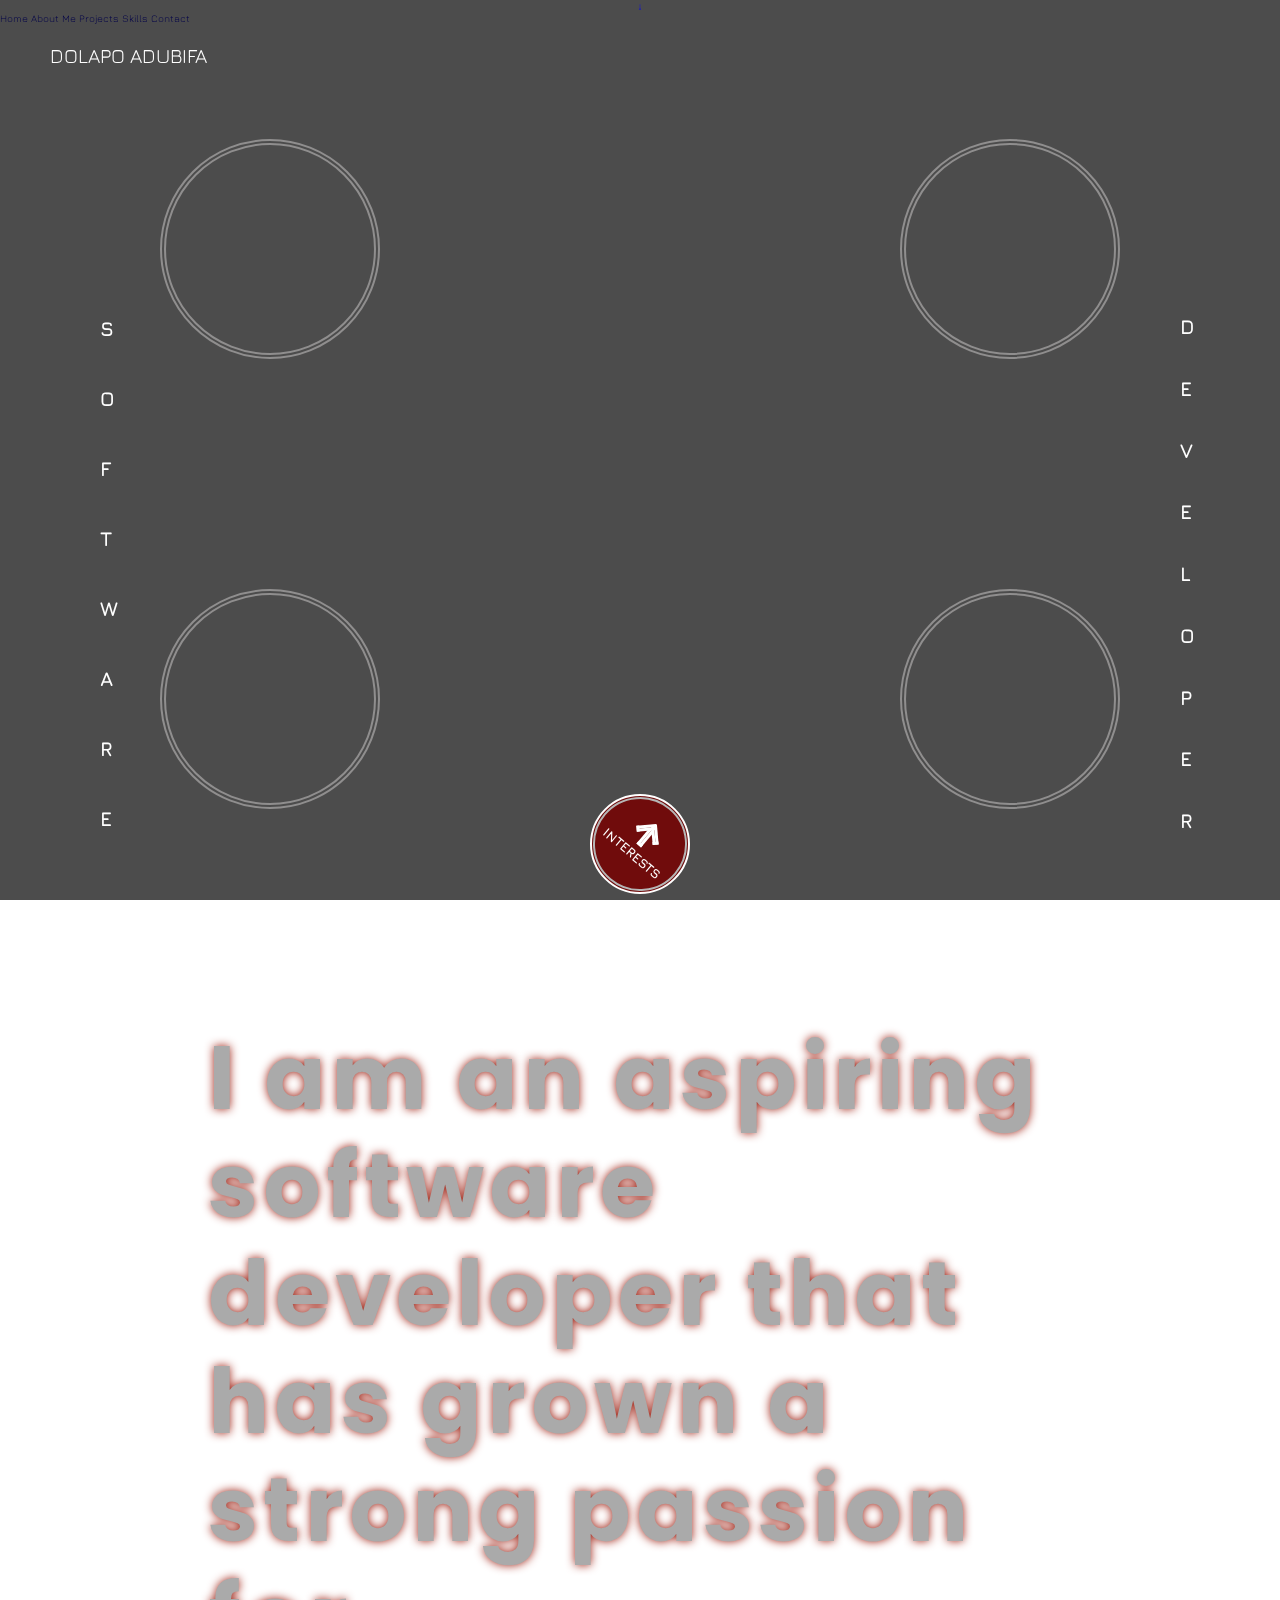
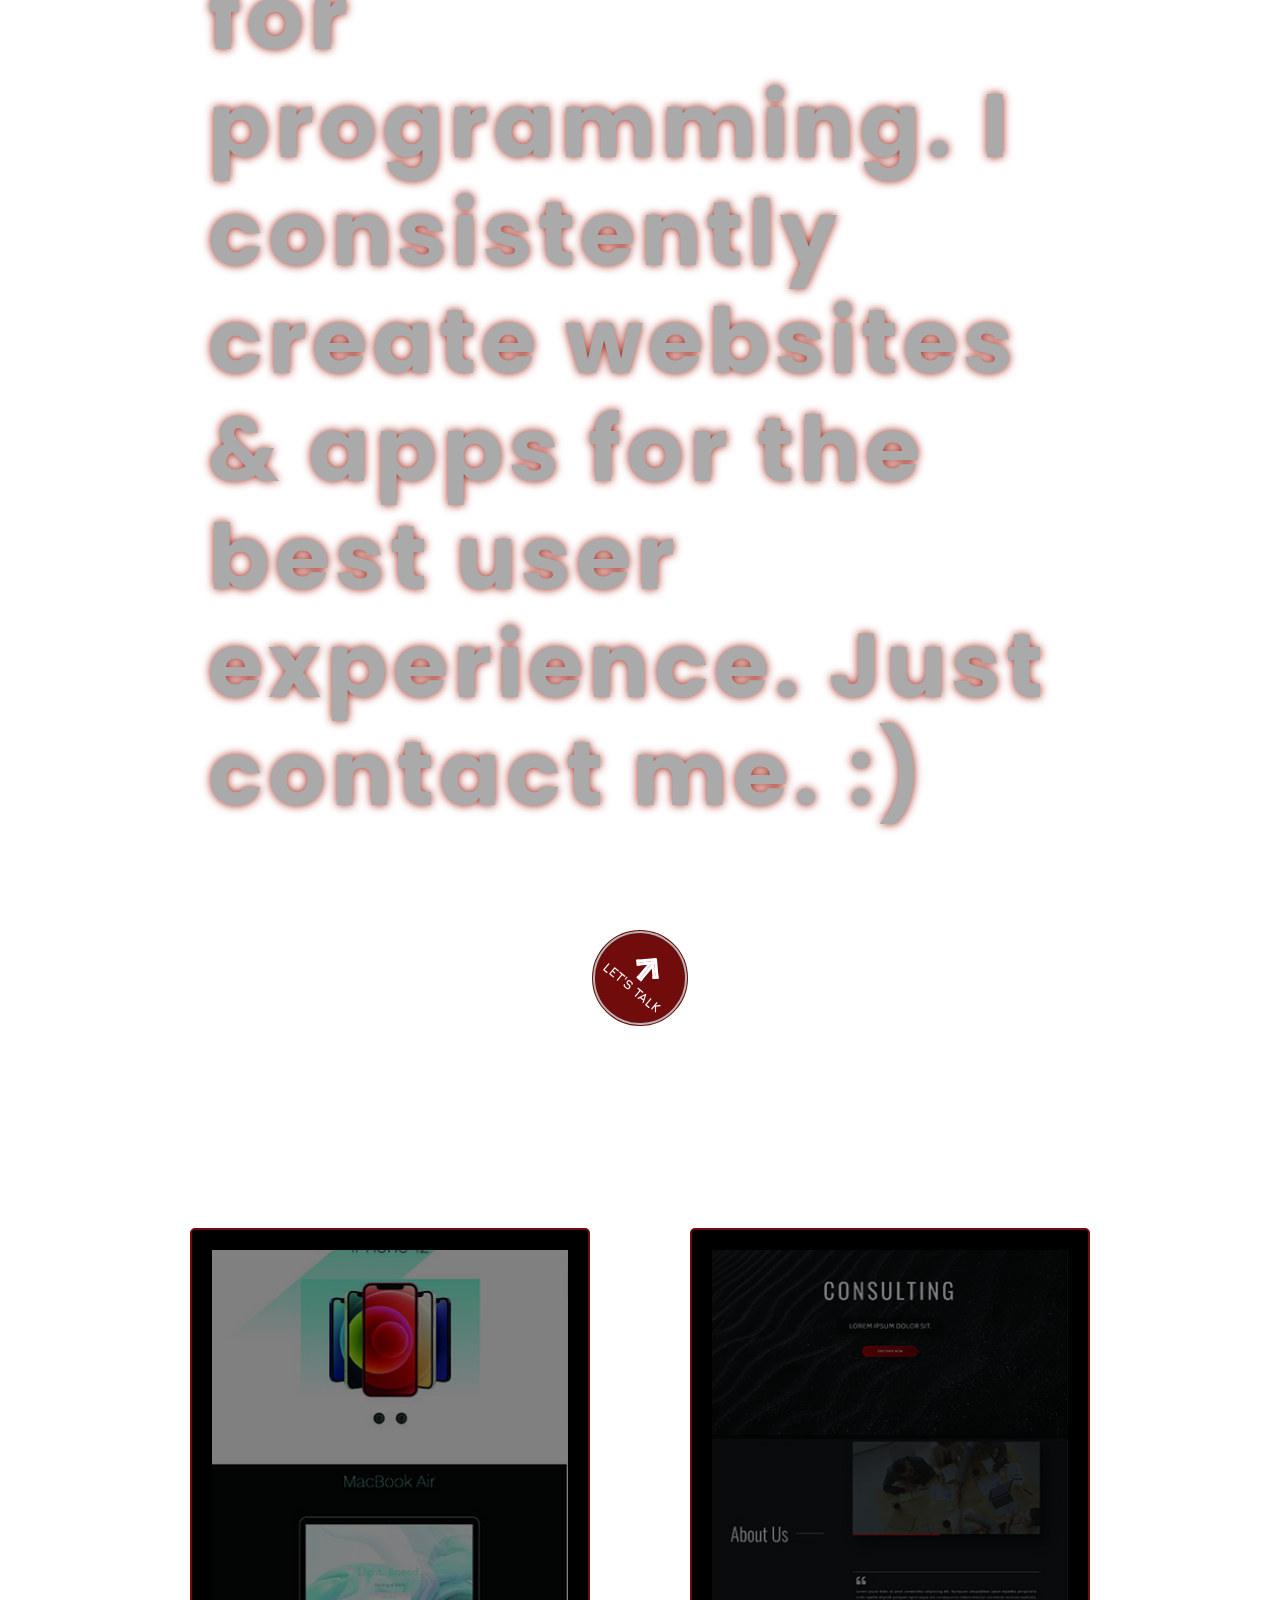
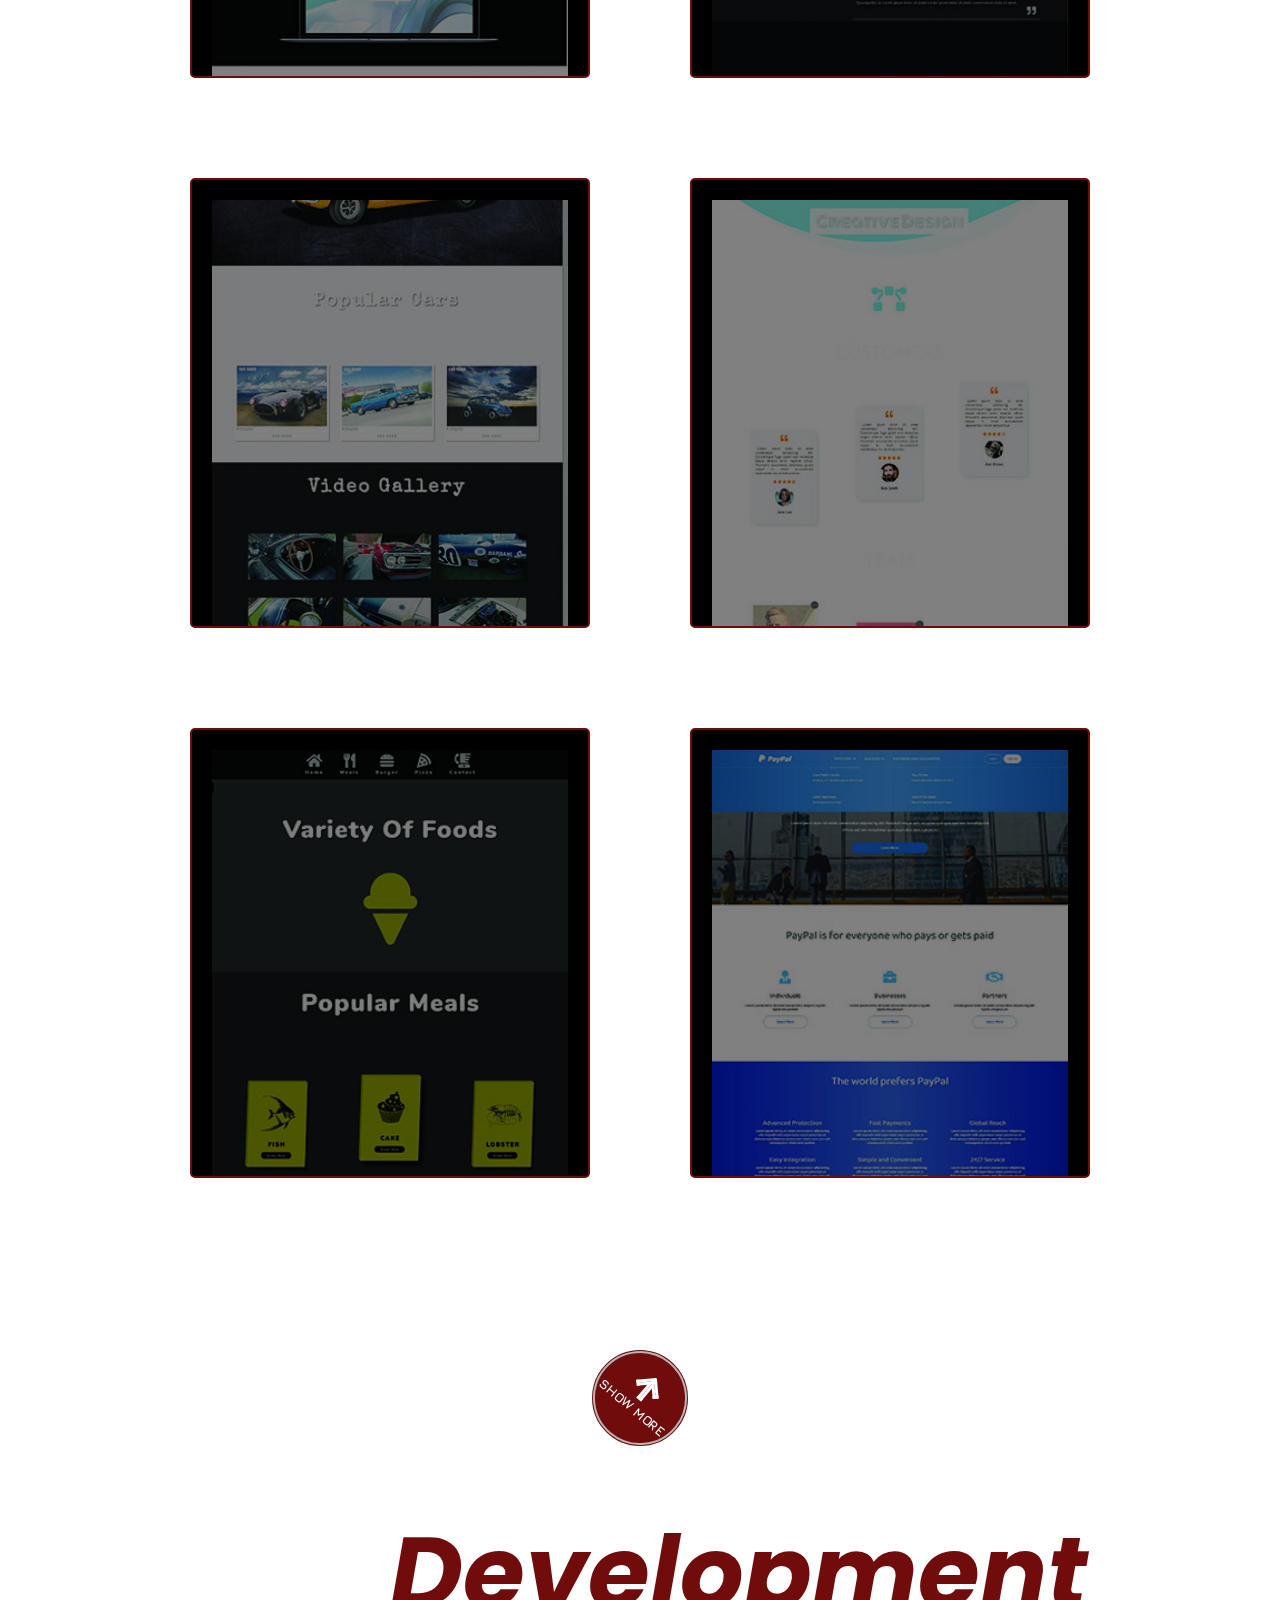
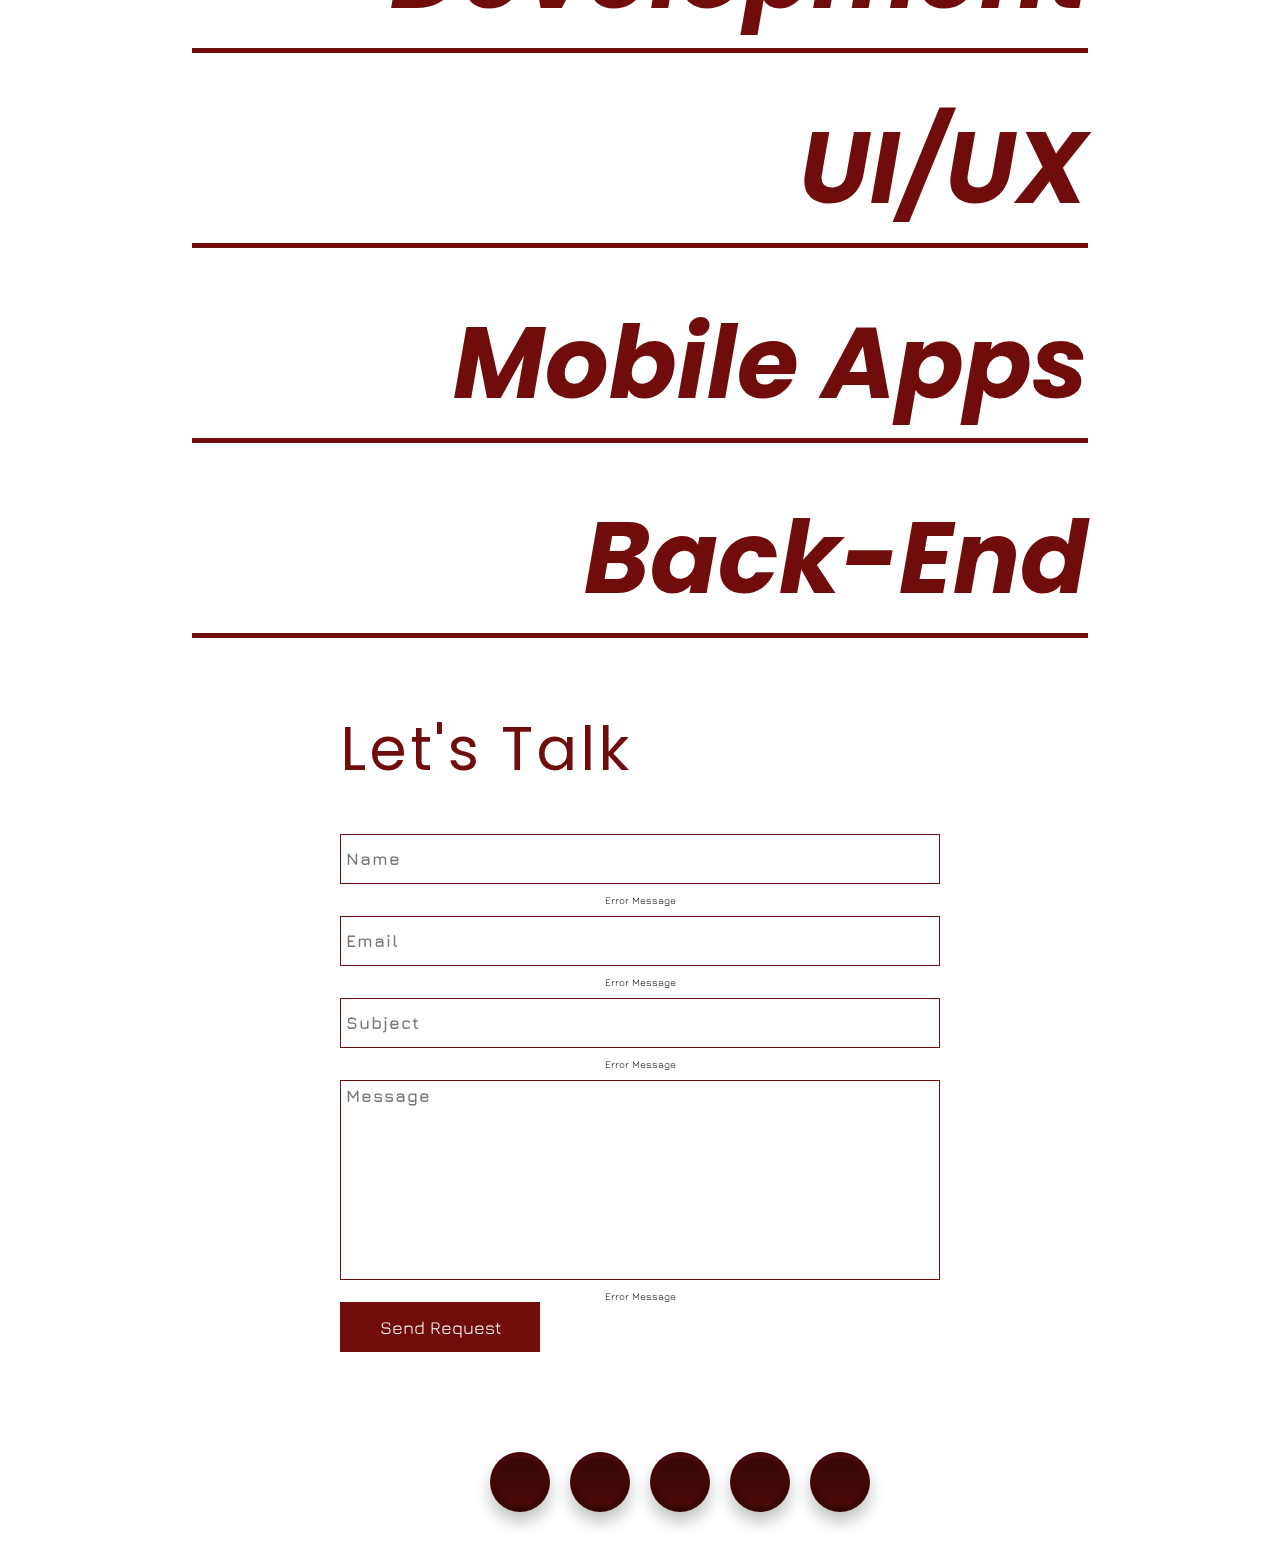
==== commit 194ea926: "update" ====
--- a/index.html
+++ b/index.html
@@ -59,7 +59,7 @@
             <div class="main-btn-line"></div>
             <div class="main-btn-line"></div>
             <div class="main-btn-line"></div>
-            <span>Projects</span>
+            <span>Interests</span>
           </div>
         </a>
       </section>
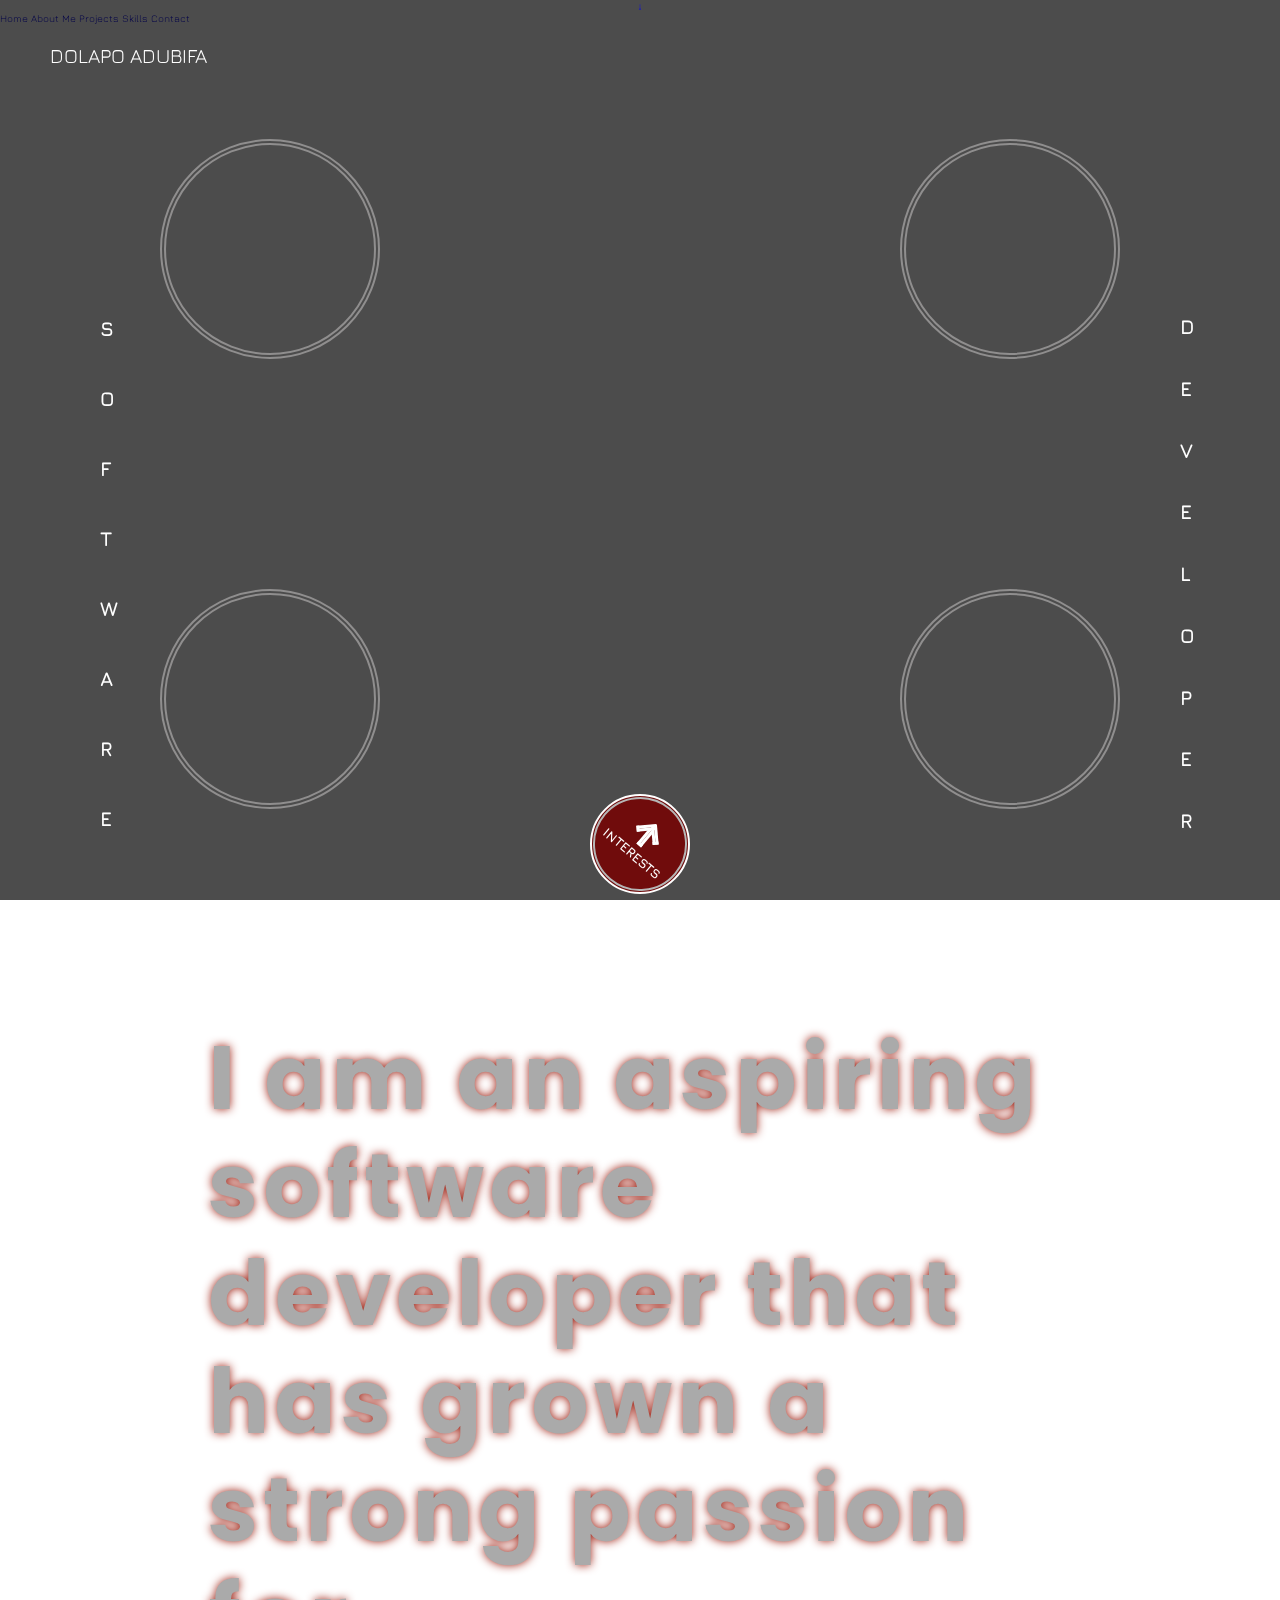
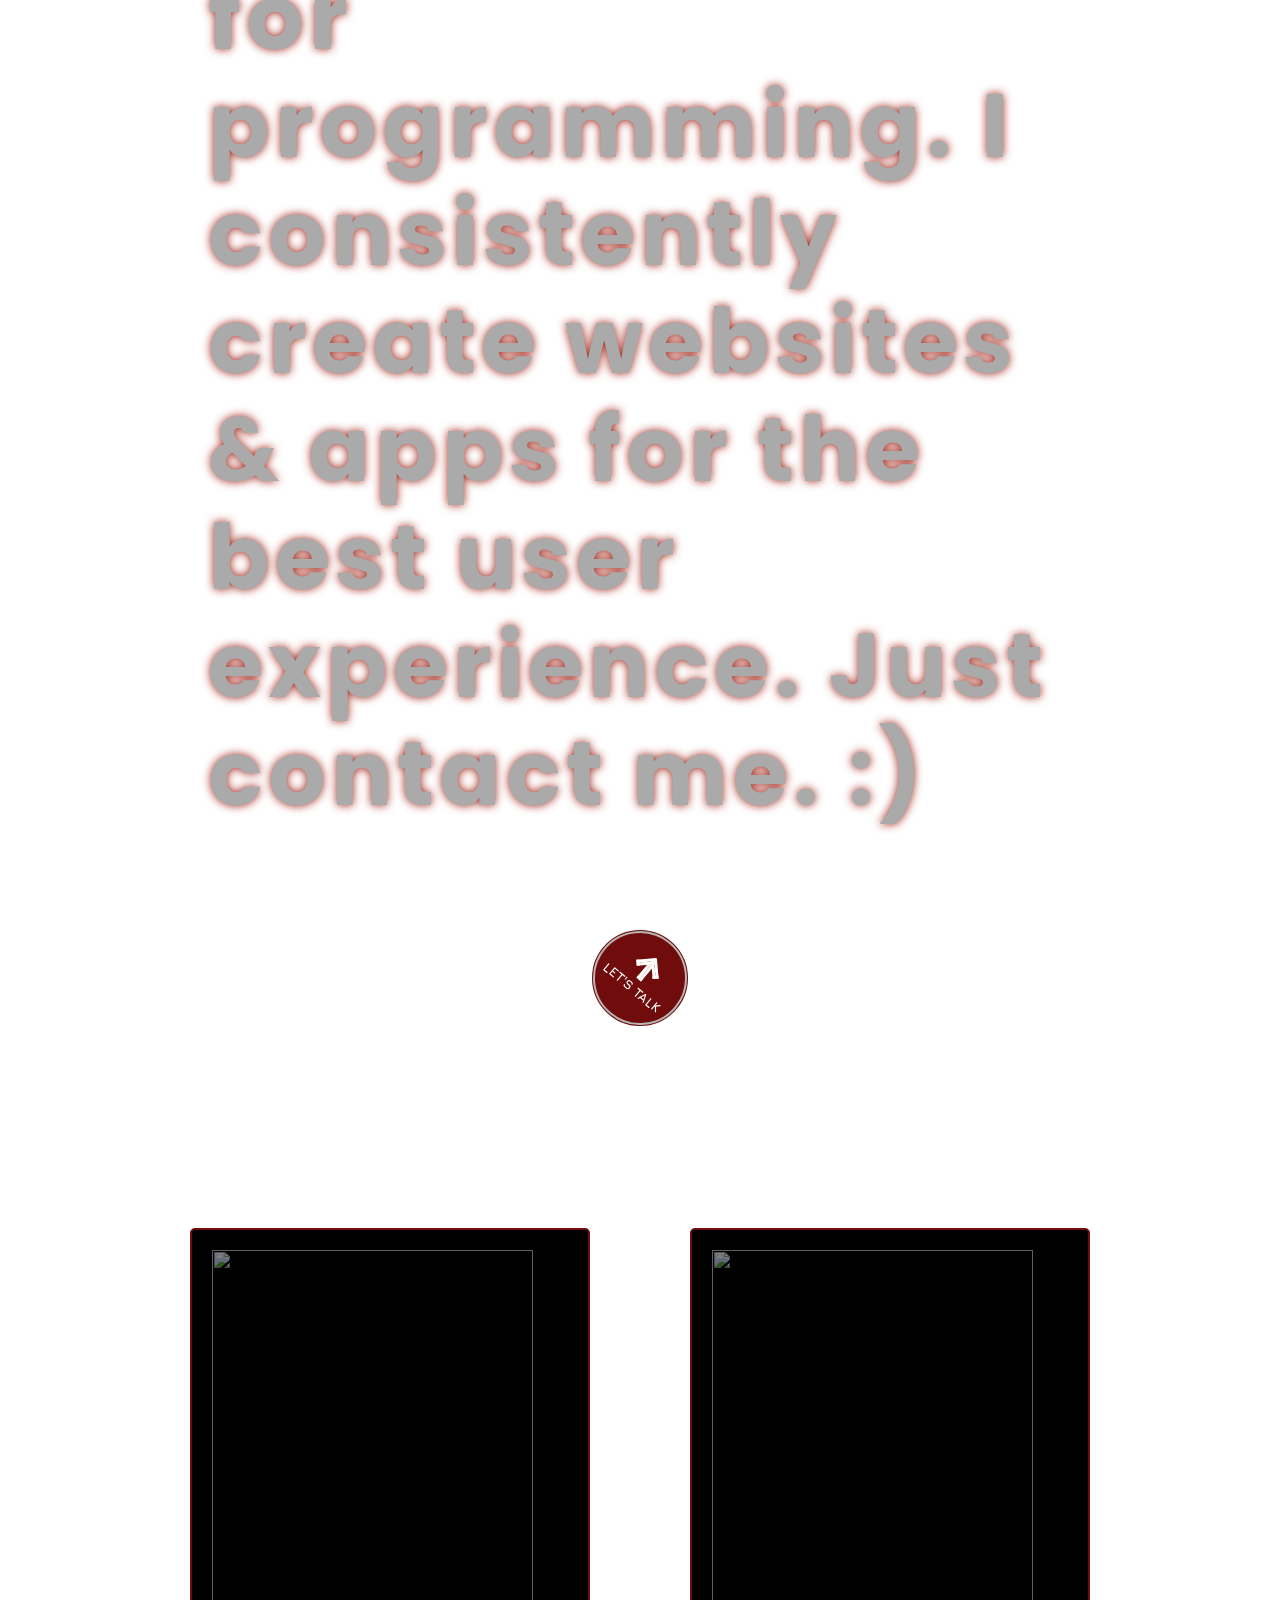
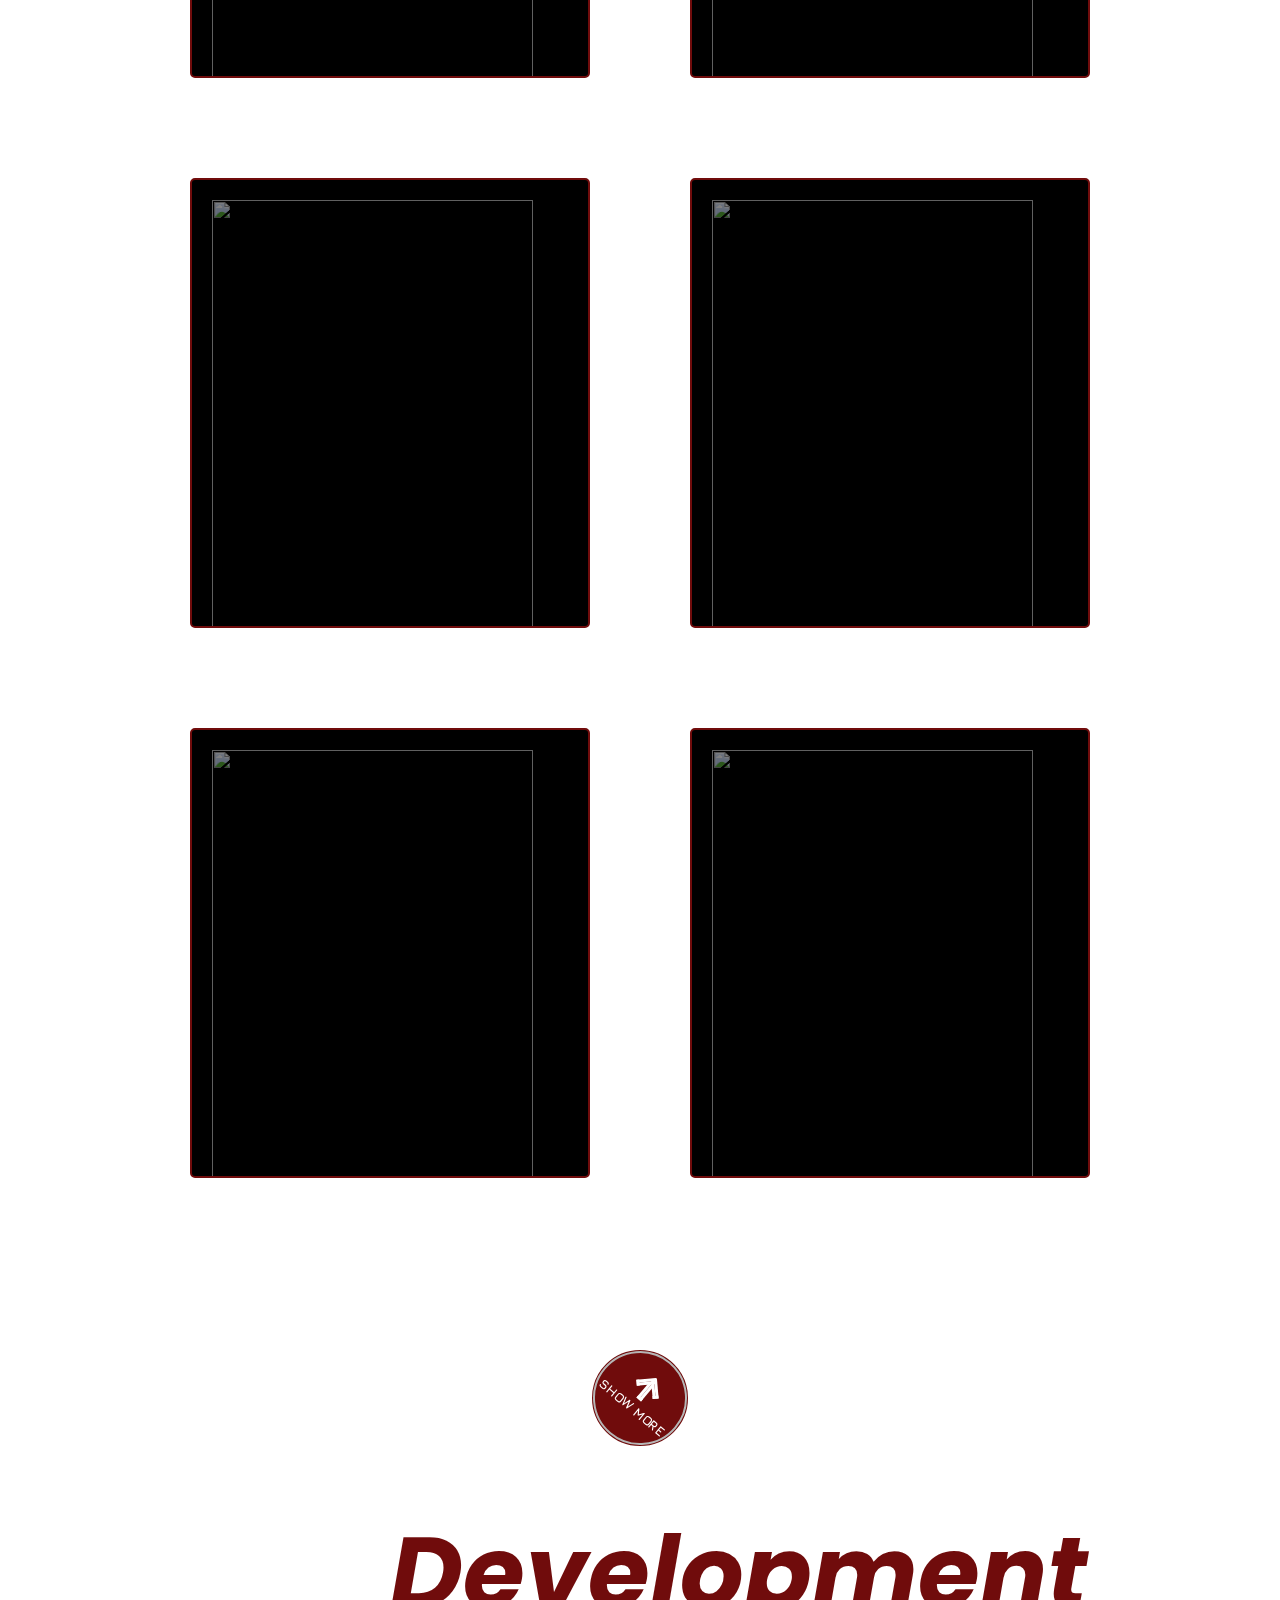
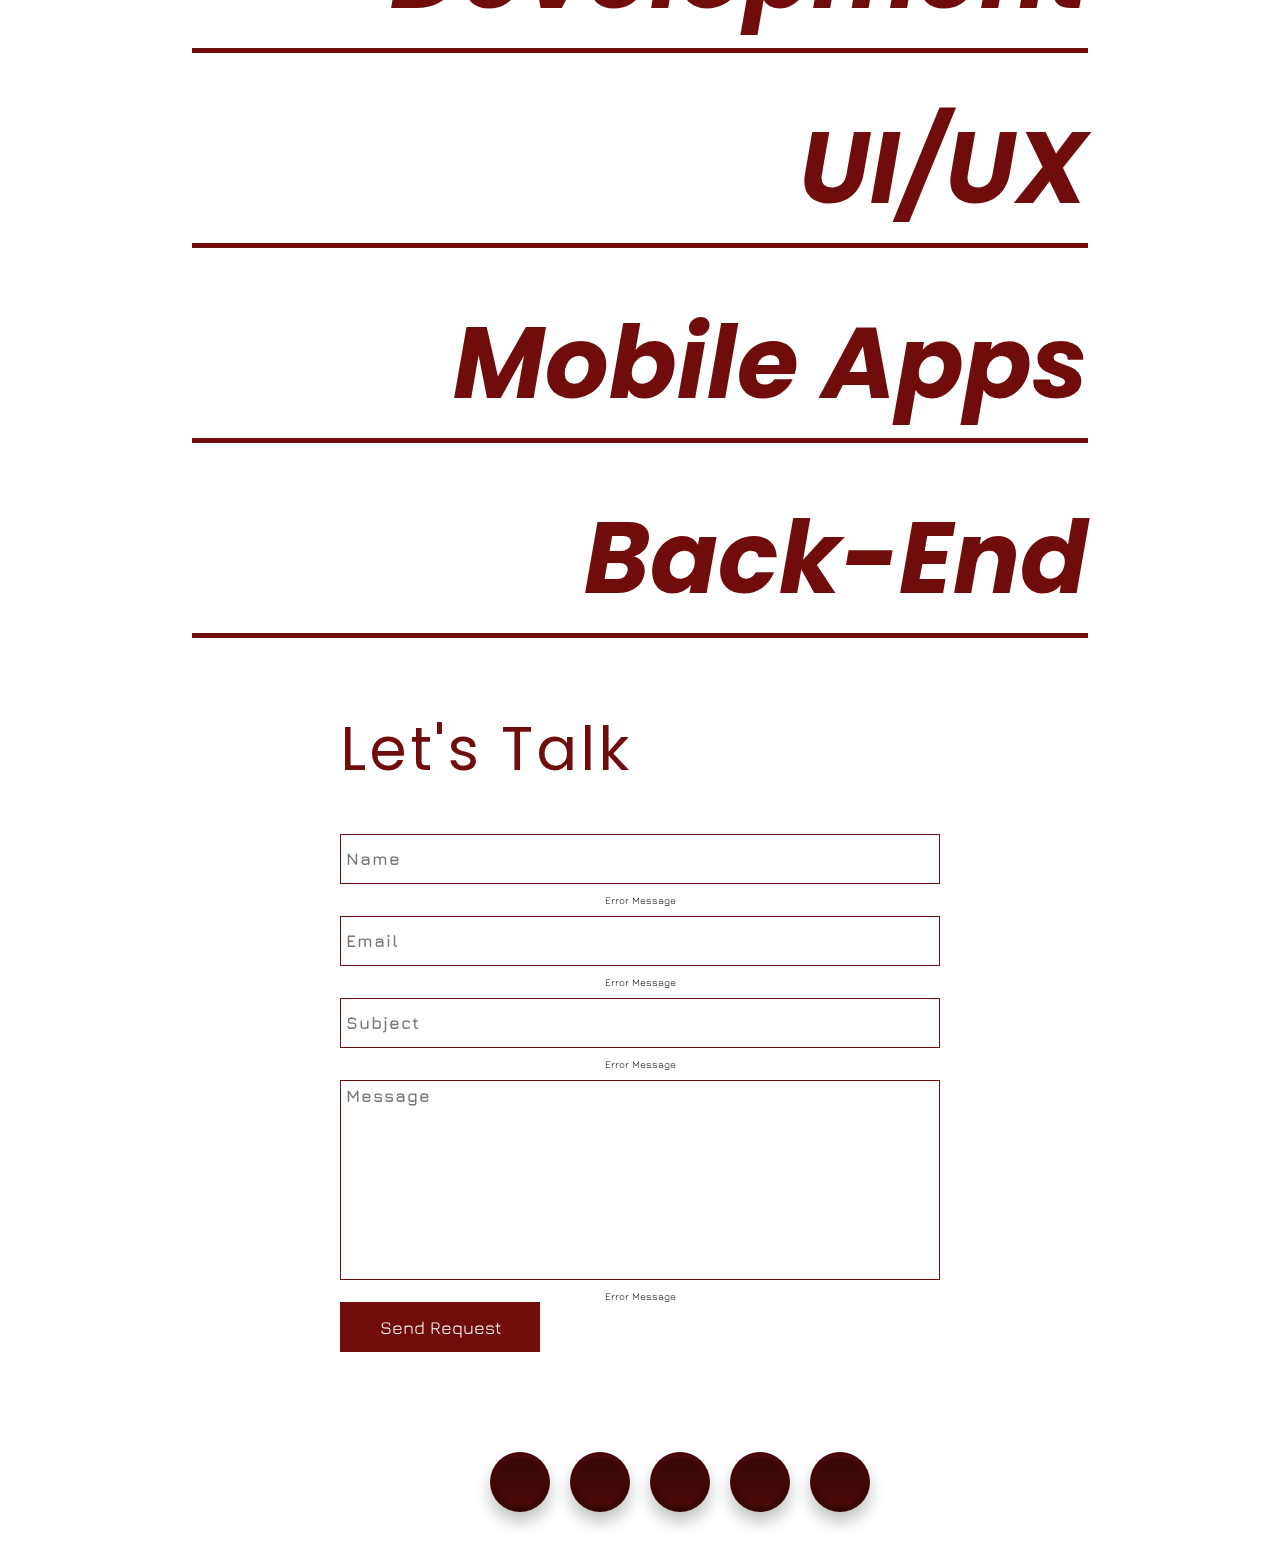
==== commit c6eec1c1: "github link" ====
--- a/index.html
+++ b/index.html
@@ -84,34 +84,34 @@
 
         <div class="projects center">
           <div class="project">
-            <img src="images/projects/project-1.jpg" />
-          </div>
-          <div class="project">
-            <img src="images/projects/project-2.jpg" />
-          </div>
-          <div class="project">
-            <img src="images/projects/project-3.jpg" />
-          </div>
-          <div class="project">
-            <img src="images/projects/project-4.jpg" />
-          </div>
-          <div class="project">
-            <img src="images/projects/project-5.jpg" />
-          </div>
-          <div class="project">
-            <img src="images/projects/project-6.jpg" />
-          </div>
-          <div class="project">
-            <img src="images/projects/project-7.jpg" />
-          </div>
-          <div class="project">
-            <img src="images/projects/project-8.jpg" />
-          </div>
-          <div class="project">
-            <img src="images/projects/project-9.jpg" />
-          </div>
-          <div class="project">
-            <img src="images/projects/project-10.jpg" />
+            <img src="images/projects/project-1.png" />
+          </div>
+          <div class="project">
+            <img src="images/projects/project-2.png" />
+          </div>
+          <div class="project">
+            <img src="images/projects/project-3.png" />
+          </div>
+          <div class="project">
+            <img src="images/projects/project-4.png" />
+          </div>
+          <div class="project">
+            <img src="images/projects/project-5.png" />
+          </div>
+          <div class="project">
+            <img src="images/projects/project-6.png" />
+          </div>
+          <div class="project">
+            <img src="images/projects/project-7.png" />
+          </div>
+          <div class="project">
+            <img src="images/projects/project-8.png" />
+          </div>
+          <div class="project">
+            <img src="images/projects/project-9.png" />
+          </div>
+          <div class="project">
+            <img src="images/projects/project-10.png" />
           </div>
         </div>
 
@@ -209,7 +209,7 @@
 
         <div class="slideshow">
           <a
-            href="https://github.com/LeoKing33"
+            href="https://github.com/DolapoA3"
             class="slideshow-link"
             target="_blank"
           >
